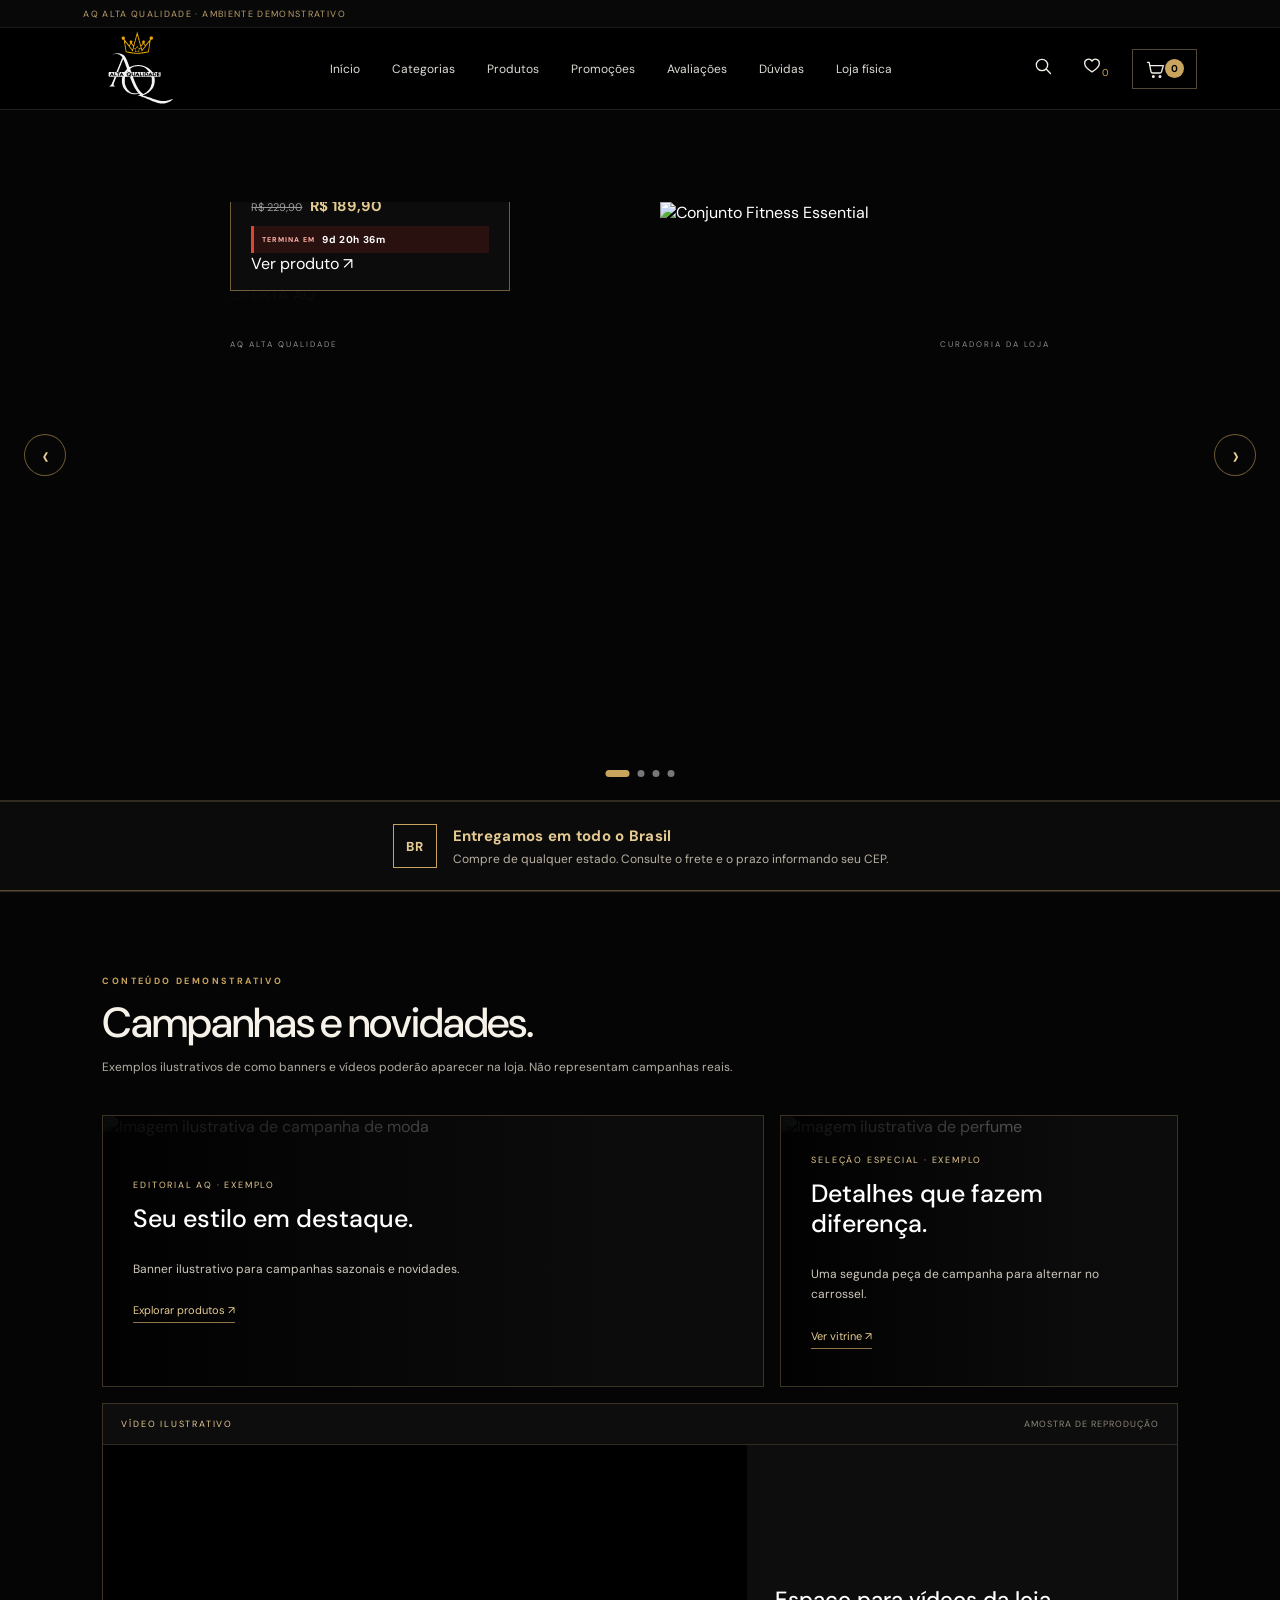
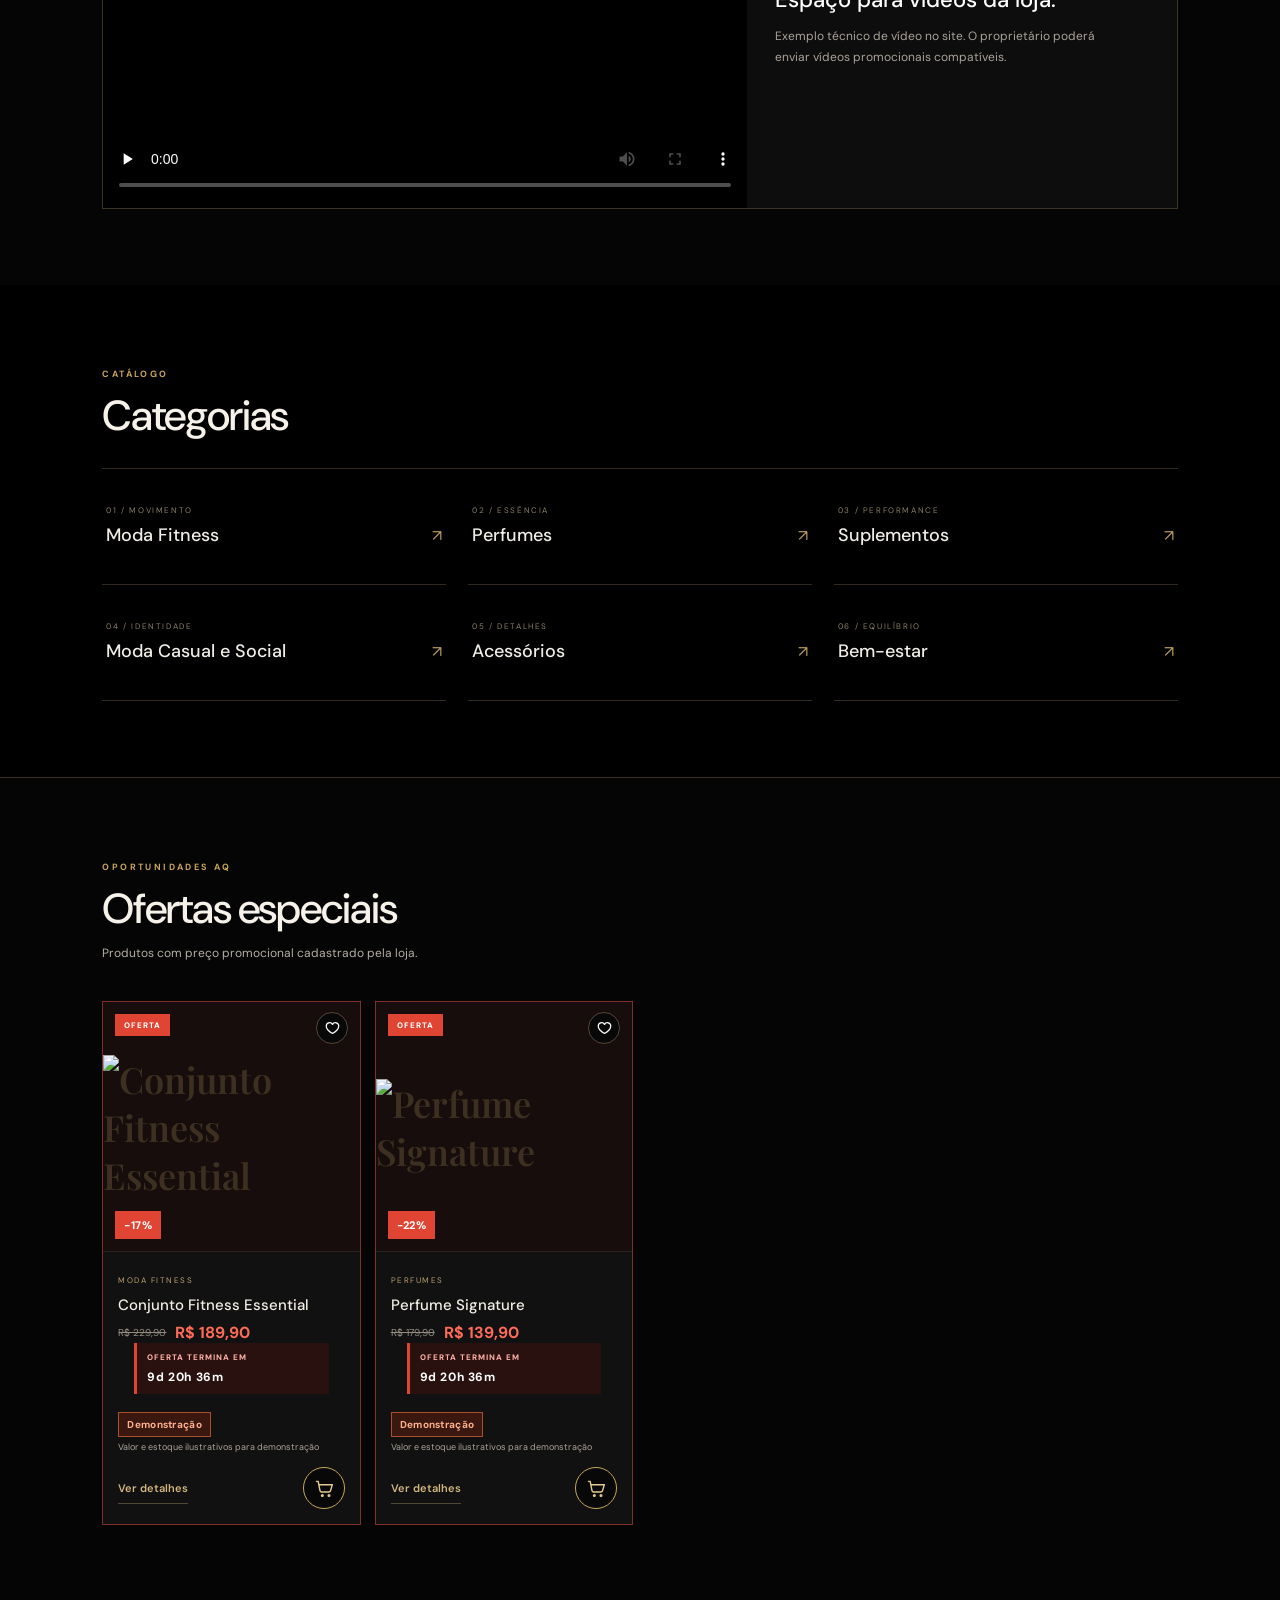
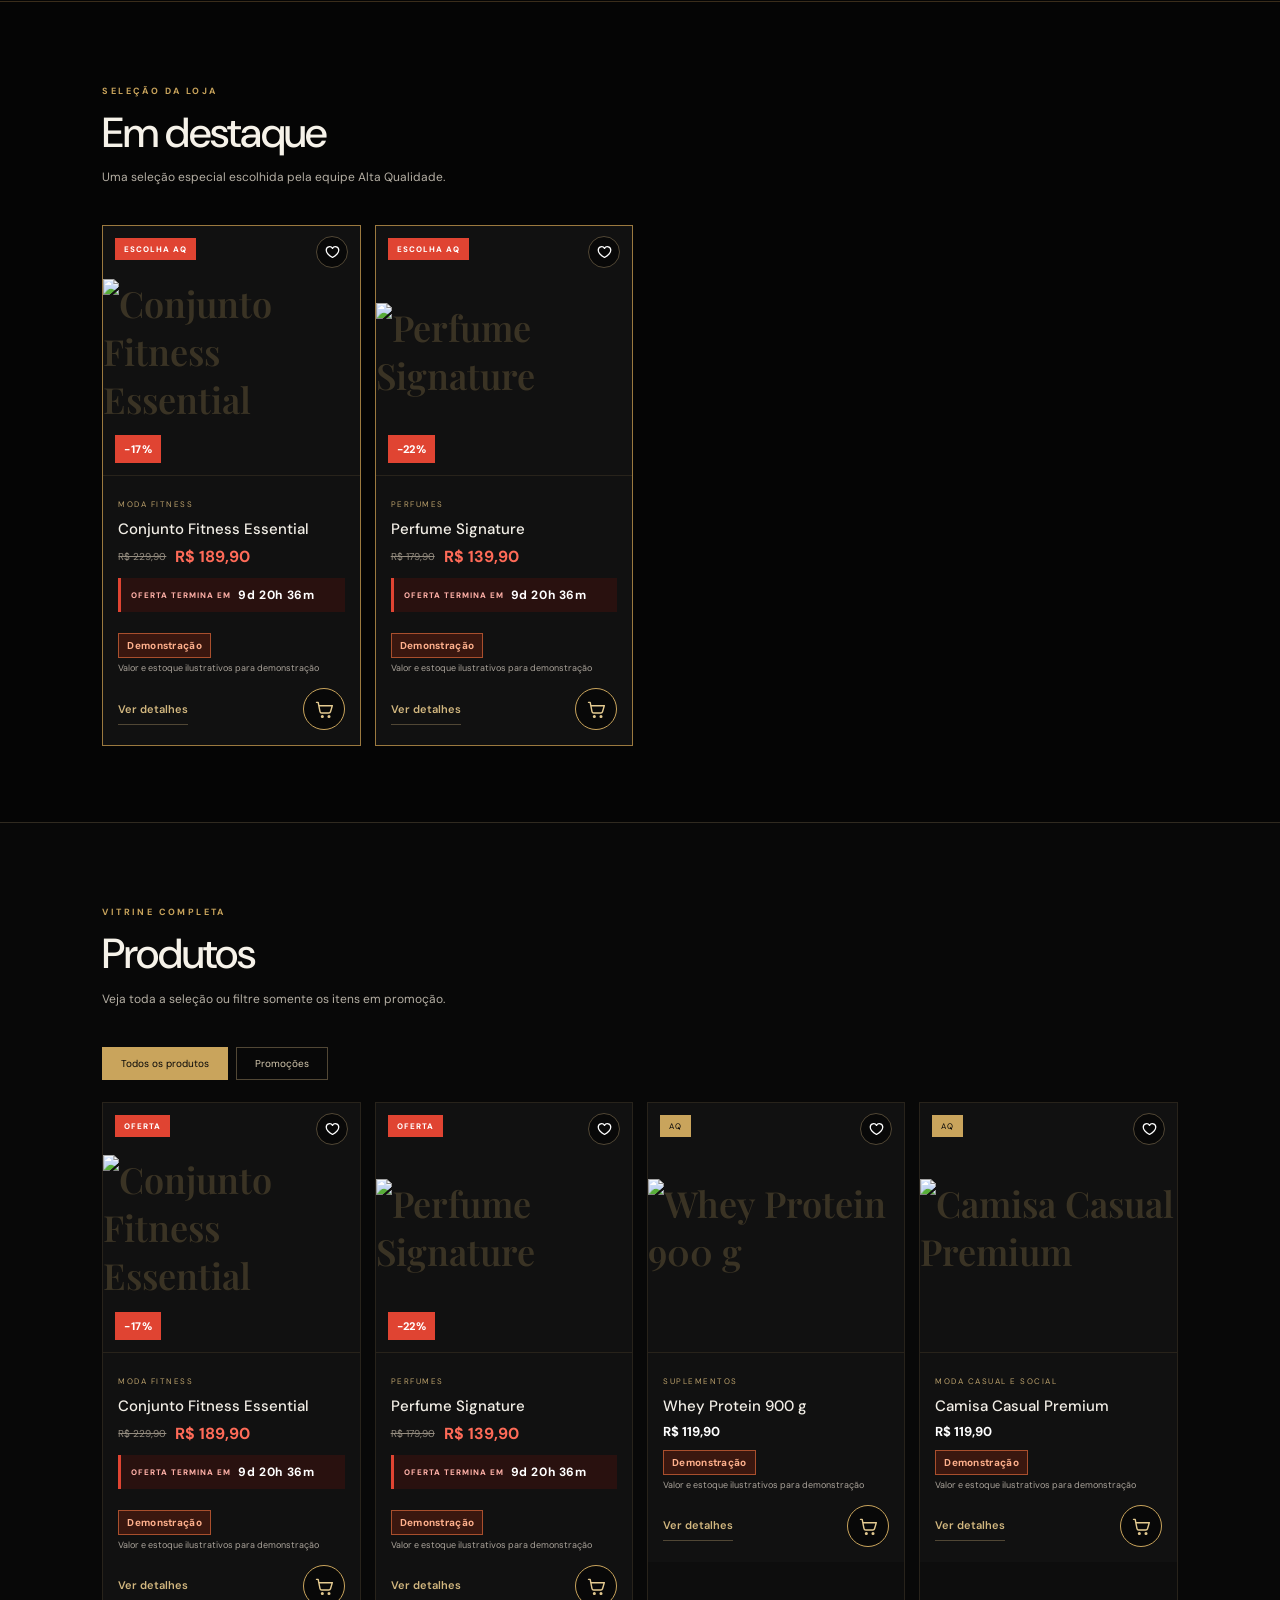
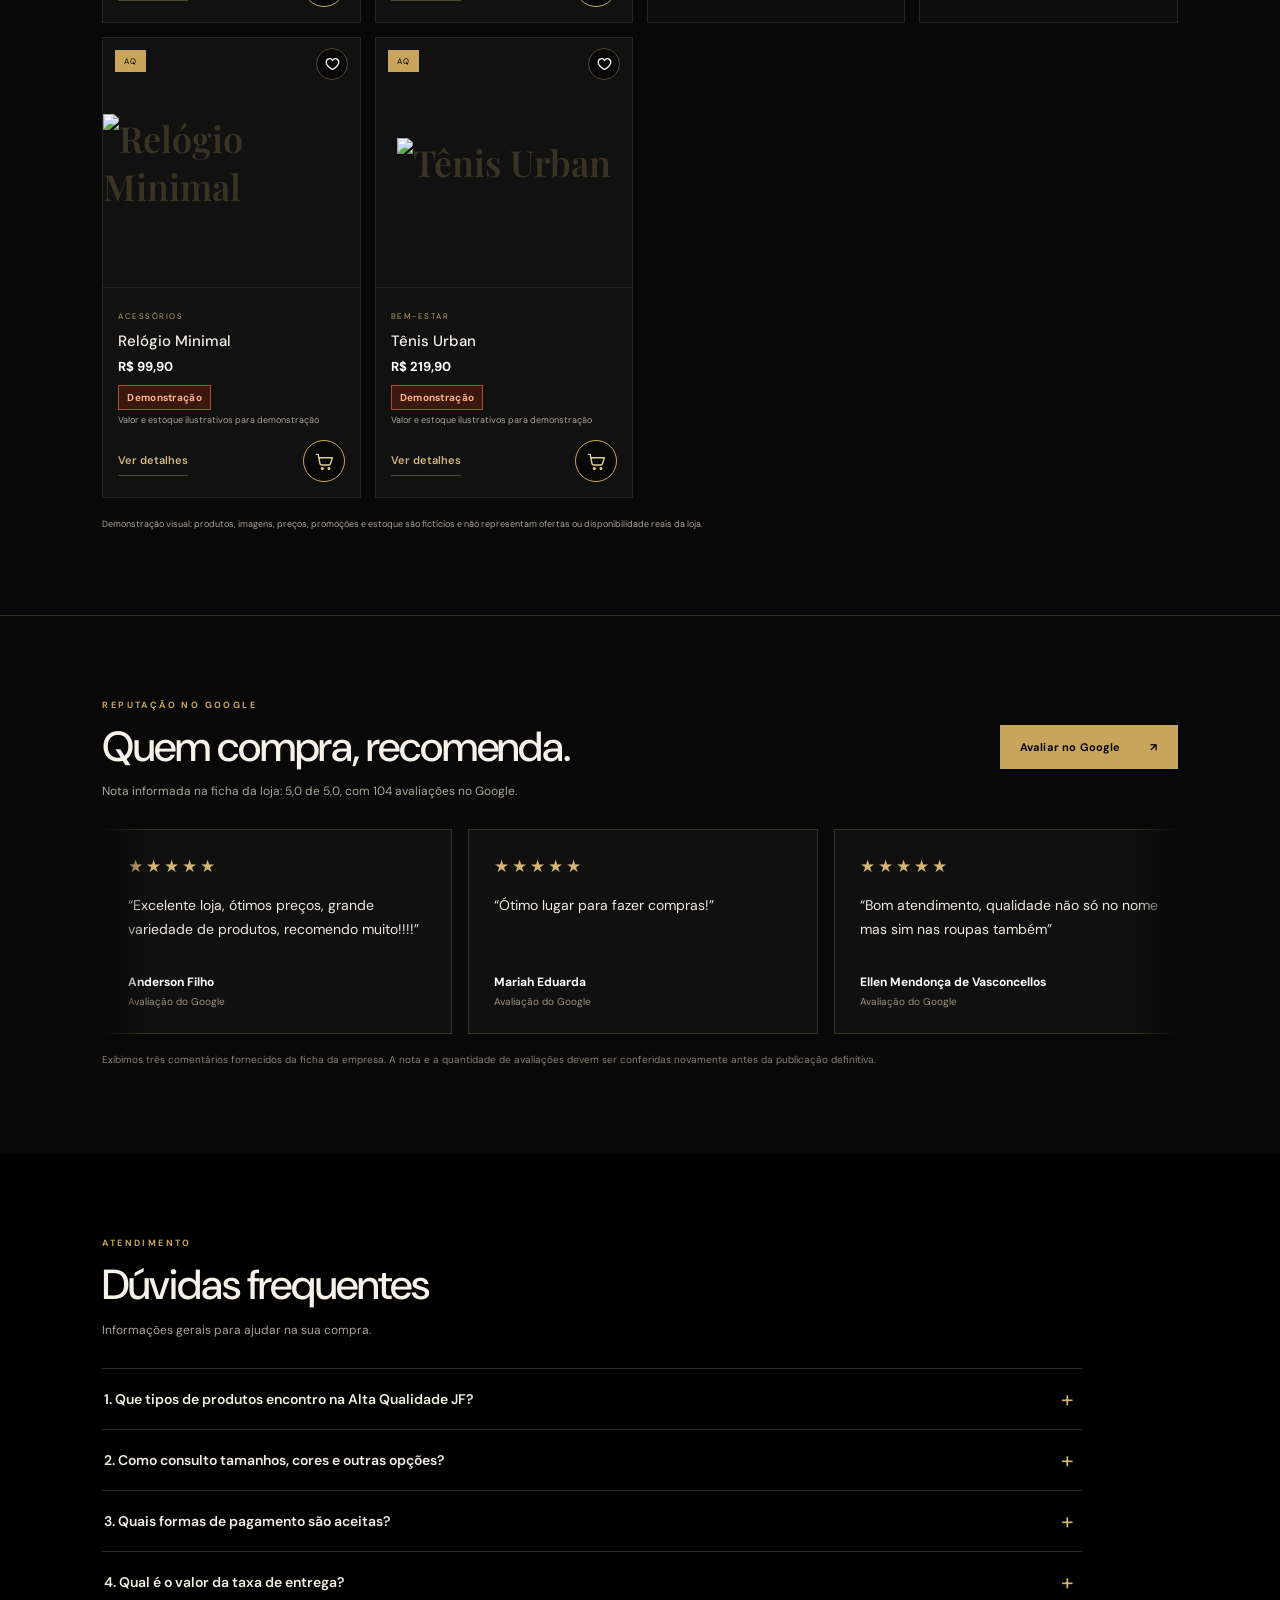
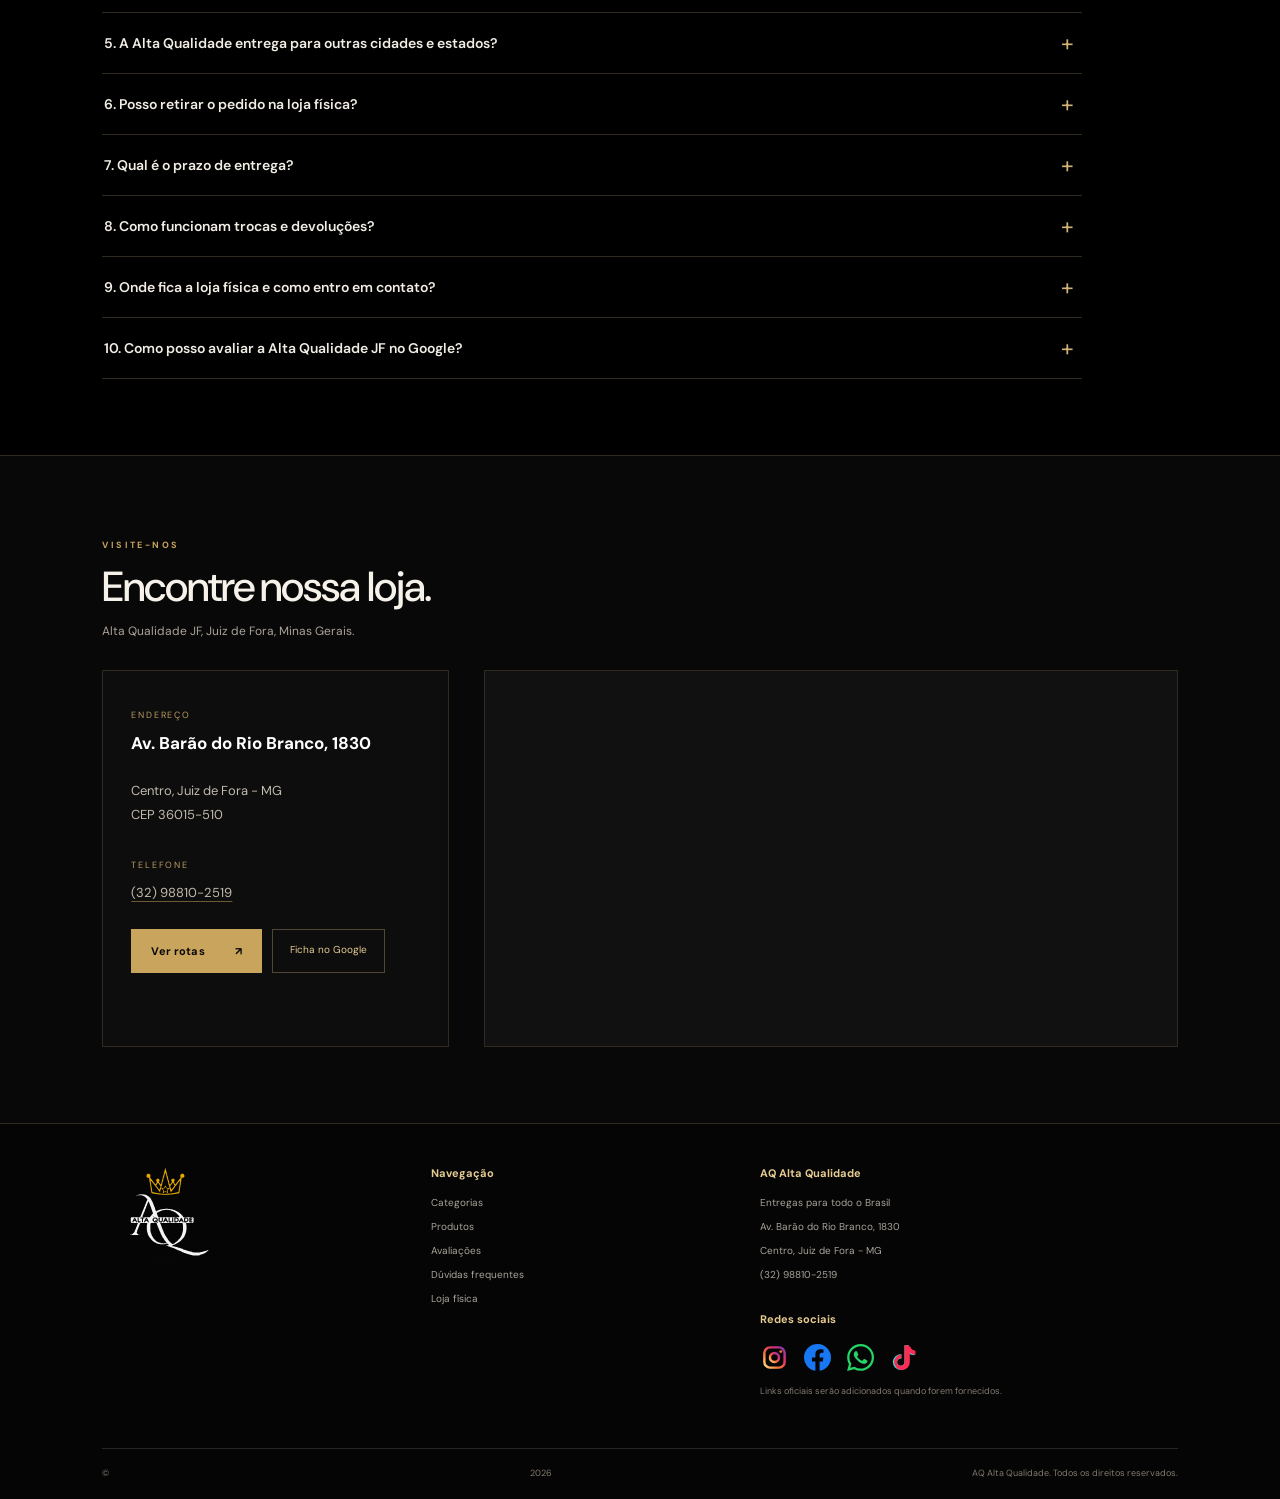
==== index.html @ b1f4588d "Add dedicated promotions tab to product catalog" ====
<!doctype html>
<html lang="pt-BR">
<head>
  <meta charset="UTF-8">
  <meta name="viewport" content="width=device-width, initial-scale=1">
  <meta name="theme-color" content="#000000">
  <meta name="description" content="AQ Alta Qualidade. Uma seleção de moda, beleza, bem-estar e acessórios em uma experiência de compra prática. Catálogo oficial em preparação.">
  <meta property="og:type" content="website">
  <meta property="og:site_name" content="AQ Alta Qualidade">
  <meta property="og:title" content="AQ Alta Qualidade | Moda, beleza e bem-estar">
  <meta property="og:description" content="Moda, beleza, suplementos, perfumes e acessórios. AQ Alta Qualidade.">
  <meta name="twitter:card" content="summary">
  <title>AQ Alta Qualidade | Moda, beleza e bem-estar</title>
  <link rel="preconnect" href="https://fonts.googleapis.com">
  <link rel="preconnect" href="https://fonts.gstatic.com" crossorigin>
  <link href="https://fonts.googleapis.com/css2?family=DM+Sans:wght@400;500;600;700&family=Playfair+Display:wght@600;700;800&display=swap" rel="stylesheet">
  <link rel="icon" type="image/svg+xml" href="assets/aq-logo.svg">
  <link rel="stylesheet" href="styles.css">
</head>
<body>
  <div class="topline"><span>AQ ALTA QUALIDADE · AMBIENTE DEMONSTRATIVO</span></div>
  <header class="header">
    <a class="brand" href="#" aria-label="AQ Alta Qualidade início">
      <img src="assets/aq-logo.svg" alt="AQ Alta Qualidade" class="brand-logo">
    </a>
    <button class="menu-toggle" id="menuToggle" aria-label="Abrir menu" aria-expanded="false"><svg viewBox="0 0 24 24" aria-hidden="true"><path d="M3 6h18M3 12h18M3 18h18"/></svg></button>
    <nav class="nav" id="mainNav">
      <a href="#inicio">Início</a><a href="#categorias">Categorias</a><a href="#destaques">Produtos</a><a href="#ofertas">Promoções</a><a href="#avaliacoes">Avaliações</a><a href="#duvidas">Dúvidas</a><a href="#loja">Loja física</a>
    </nav>
    <div class="header-actions">
      <button class="icon-btn" id="searchToggle" aria-label="Buscar"><svg viewBox="0 0 24 24"><circle cx="10.8" cy="10.8" r="6.8"/><path d="m16 16 5 5"/></svg></button>
      <button class="icon-btn" id="wishlistToggle" aria-label="Favoritos"><svg viewBox="0 0 24 24"><path d="M20.8 8.8c0 5.2-8.8 10.2-8.8 10.2S3.2 14 3.2 8.8A4.7 4.7 0 0 1 12 6.2a4.7 4.7 0 0 1 8.8 2.6Z"/></svg><span id="wishCount">0</span></button>
      <button class="cart-btn" id="cartToggle" aria-label="Abrir carrinho"><svg viewBox="0 0 24 24"><path d="M3 4h2l2.2 11.2a2 2 0 0 0 2 1.6h8.7a2 2 0 0 0 1.9-1.4L22 8H6"/><circle cx="10" cy="21" r="1"/><circle cx="18" cy="21" r="1"/></svg><b id="cartCount">0</b></button>
    </div>
  </header>
  <section class="search-panel" id="searchPanel"><input id="searchInput" type="search" placeholder="O que você está procurando?"><button id="searchClear">Fechar</button></section>
  <main>
    <section class="hero hero-carousel" id="inicio" aria-label="Destaques da loja">
      <div class="hero-slides" id="heroSlides" aria-live="polite">
        <article class="hero-slide hero-slide-default is-active">
          <div class="hero-copy"><span class="eyebrow">AQ ALTA QUALIDADE · JUIZ DE FORA</span>
            <h1>Seu estilo.<br><em>Suas escolhas.</em></h1>
            <p>Moda, beleza, bem-estar e acessórios com entrega para todo o Brasil.</p>
            <div class="hero-actions"><a class="gold-button" href="#destaques">Explorar produtos <span aria-hidden="true">↗</span></a><a class="hero-secondary-link" href="#categorias">Conhecer categorias</a></div>
          </div>
          <div class="hero-side-note" aria-hidden="true"><span>CURADORIA AQ</span><strong>ALTA<br>QUALIDADE</strong><i></i><small>MODA · BELEZA · BEM-ESTAR</small></div>
          <div class="hero-bottom"><span>JUIZ DE FORA · MG</span><span>UMA SELEÇÃO PARA O SEU DIA A DIA</span></div>
        </article>
      </div>
      <button class="hero-arrow hero-prev" id="heroPrev" type="button" aria-label="Banner anterior" hidden>‹</button>
      <button class="hero-arrow hero-next" id="heroNext" type="button" aria-label="Próximo banner" hidden>›</button>
      <div class="hero-dots" id="heroDots" aria-label="Selecionar banner" hidden></div>
    </section>
    <section class="shipping-highlight" aria-label="Entrega nacional"><span class="shipping-highlight-icon" aria-hidden="true">BR</span><div><strong>Entregamos em todo o Brasil</strong><p>Compre de qualquer estado. Consulte o frete e o prazo informando seu CEP.</p></div></section>
    <section class="section demo-media-section" id="campanhas-demo">
      <div class="section-heading"><div><span class="eyebrow">CONTEÚDO DEMONSTRATIVO</span><h2>Campanhas e novidades.</h2><p>Exemplos ilustrativos de como banners e vídeos poderão aparecer na loja. Não representam campanhas reais.</p></div></div>
      <div class="demo-campaign-grid">
        <article class="demo-campaign demo-campaign-wide"><img src="https://images.unsplash.com/photo-1515886657613-9f3515b0c78f?auto=format&fit=crop&w=1400&q=82" alt="Imagem ilustrativa de campanha de moda" loading="lazy"><div><span>EDITORIAL AQ · EXEMPLO</span><h3>Seu estilo em destaque.</h3><p>Banner ilustrativo para campanhas sazonais e novidades.</p><a href="#destaques">Explorar produtos ↗</a></div></article>
        <article class="demo-campaign demo-campaign-promo"><img src="https://images.unsplash.com/photo-1594035910387-fea47794261f?auto=format&fit=crop&w=1000&q=82" alt="Imagem ilustrativa de perfume" loading="lazy"><div><span>SELEÇÃO ESPECIAL · EXEMPLO</span><h3>Detalhes que fazem diferença.</h3><p>Uma segunda peça de campanha para alternar no carrossel.</p><a href="#destaques">Ver vitrine ↗</a></div></article>
        <article class="demo-video-card"><div class="demo-video-heading"><span>VÍDEO ILUSTRATIVO</span><small>AMOSTRA DE REPRODUÇÃO</small></div><video controls playsinline preload="none" poster="https://images.unsplash.com/photo-1490750967868-88aa4486c946?auto=format&fit=crop&w=1000&q=82"><source src="https://interactive-examples.mdn.mozilla.net/media/cc0-videos/flower.mp4" type="video/mp4">Seu navegador não consegue reproduzir este vídeo.</video><div class="demo-video-copy"><h3>Espaço para vídeos da loja.</h3><p>Exemplo técnico de vídeo no site. O proprietário poderá enviar vídeos promocionais compatíveis.</p></div></article>
      </div>
    </section>
    <section class="section categories-section" id="categorias">
      <div class="section-heading"><div><span class="eyebrow">CATÁLOGO</span><h2>Categorias</h2></div></div>
      <div class="category-grid">
        <button class="category-card cat-fashion" data-category="Moda Fitness"><span>01 / MOVIMENTO</span><strong>Moda Fitness</strong><i>↗</i></button>
        <button class="category-card cat-perfume" data-category="Perfumes"><span>02 / ESSÊNCIA</span><strong>Perfumes</strong><i>↗</i></button>
        <button class="category-card cat-supp" data-category="Suplementos"><span>03 / PERFORMANCE</span><strong>Suplementos</strong><i>↗</i></button>
        <button class="category-card cat-casual" data-category="Moda Casual e Social"><span>04 / IDENTIDADE</span><strong>Moda Casual e Social</strong><i>↗</i></button>
        <button class="category-card cat-accessories" data-category="Acessórios"><span>05 / DETALHES</span><strong>Acessórios</strong><i>↗</i></button>
        <button class="category-card cat-wellness" data-category="Bem-estar"><span>06 / EQUILÍBRIO</span><strong>Bem-estar</strong><i>↗</i></button>
      </div>
    </section>
    <section class="spotlight-section section" id="ofertas" hidden>
      <div class="section-heading"><div><span class="eyebrow">OPORTUNIDADES AQ</span><h2>Ofertas especiais</h2><p>Produtos com preço promocional cadastrado pela loja.</p></div></div>
      <div class="product-grid spotlight-grid" id="promotionGrid"></div>
    </section>
    <section class="spotlight-section section" id="escolhas-aq" hidden>
      <div class="section-heading"><div><span class="eyebrow">SELEÇÃO DA LOJA</span><h2>Em destaque</h2><p>Uma seleção especial escolhida pela equipe Alta Qualidade.</p></div></div>
      <div class="product-grid spotlight-grid" id="featuredGrid"></div>
    </section>
    <section class="featured section" id="destaques">
      <div class="section-heading"><div><span class="eyebrow">VITRINE COMPLETA</span><h2>Produtos</h2><p>Veja toda a seleção ou filtre somente os itens em promoção.</p></div></div>
      <div class="tabs catalog-tabs" role="group" aria-label="Filtrar produtos"><button class="tab active" type="button" data-filter="Todos">Todos os produtos</button><button class="tab tab-promotions" type="button" data-filter="Promoções">Promoções</button></div>
      <div class="product-grid" id="productGrid"></div>
      <p class="demo-note">Demonstração visual: produtos, imagens, preços, promoções e estoque são fictícios e não representam ofertas ou disponibilidade reais da loja.</p>
    </section>
    <section class="section reviews-section" id="avaliacoes">
      <div class="section-heading">
        <div><span class="eyebrow">REPUTAÇÃO NO GOOGLE</span><h2>Quem compra, recomenda.</h2><p>Nota informada na ficha da loja: 5,0 de 5,0, com 104 avaliações no Google.</p></div>
        <a class="gold-button" href="https://share.google/BcdHi3lNJ6JRP1uCv" target="_blank" rel="noopener noreferrer">Avaliar no Google <span aria-hidden="true">↗</span></a>
      </div>
      <div class="reviews-window" aria-label="Avaliações de clientes no Google">
        <div class="reviews-track">
          <article class="review-card"><div class="review-stars" aria-label="5 estrelas">★★★★★</div><p>“Excelente loja, ótimos preços, grande variedade de produtos, recomendo muito!!!!”</p><strong>Anderson Filho</strong><small>Avaliação do Google</small></article>
          <article class="review-card"><div class="review-stars" aria-label="5 estrelas">★★★★★</div><p>“Ótimo lugar para fazer compras!”</p><strong>Mariah Eduarda</strong><small>Avaliação do Google</small></article>
          <article class="review-card"><div class="review-stars" aria-label="5 estrelas">★★★★★</div><p>“Bom atendimento, qualidade não só no nome mas sim nas roupas também”</p><strong>Ellen Mendonça de Vasconcellos</strong><small>Avaliação do Google</small></article>
          <article class="review-card" aria-hidden="true"><div class="review-stars">★★★★★</div><p>“Excelente loja, ótimos preços, grande variedade de produtos, recomendo muito!!!!”</p><strong>Anderson Filho</strong><small>Avaliação do Google</small></article>
          <article class="review-card" aria-hidden="true"><div class="review-stars">★★★★★</div><p>“Ótimo lugar para fazer compras!”</p><strong>Mariah Eduarda</strong><small>Avaliação do Google</small></article>
          <article class="review-card" aria-hidden="true"><div class="review-stars">★★★★★</div><p>“Bom atendimento, qualidade não só no nome mas sim nas roupas também”</p><strong>Ellen Mendonça de Vasconcellos</strong><small>Avaliação do Google</small></article>
        </div>
      </div>
      <p class="reviews-note">Exibimos três comentários fornecidos da ficha da empresa. A nota e a quantidade de avaliações devem ser conferidas novamente antes da publicação definitiva.</p>
    </section>
    <section class="section faq-section" id="duvidas">
      <div class="section-heading"><div><span class="eyebrow">ATENDIMENTO</span><h2>Dúvidas frequentes</h2><p>Informações gerais para ajudar na sua compra.</p></div></div>
      <div class="faq-list">
        <details class="faq-item"><summary>1. Que tipos de produtos encontro na Alta Qualidade JF?</summary><p>A loja trabalha com moda masculina e feminina, moda fitness, acessórios, suplementos, perfumes, calçados, eletrônicos, cremes, garrafas e outros itens. A disponibilidade de cada produto deve ser confirmada no catálogo ou com a equipe.</p></details>
        <details class="faq-item"><summary>2. Como consulto tamanhos, cores e outras opções?</summary><p>As opções variam conforme cada peça. Consulte a descrição do produto e confirme com a loja quando uma informação não estiver disponível. As variações oficiais serão cadastradas no catálogo.</p></details>
        <details class="faq-item"><summary>3. Quais formas de pagamento são aceitas?</summary><p>As formas de pagamento ainda precisam ser confirmadas pela loja e configuradas no checkout. Este site está em demonstração e ainda não recebe pagamentos.</p></details>
        <details class="faq-item"><summary>4. Qual é o valor da taxa de entrega?</summary><p>A Alta Qualidade entrega para todo o Brasil. O valor do frete varia conforme o CEP, o produto e a modalidade de envio. Consulte a equipe para confirmar o custo antes de concluir o pedido.</p></details>
        <details class="faq-item"><summary>5. A Alta Qualidade entrega para outras cidades e estados?</summary><p>Sim. A Alta Qualidade realiza entregas para todo o Brasil. Para consultar a disponibilidade, o valor do frete e o prazo estimado, informe seu CEP e confirme as condições com a equipe antes de concluir o pedido.</p></details>
        <details class="faq-item"><summary>6. Posso retirar o pedido na loja física?</summary><p>A possibilidade de retirada e os procedimentos precisam ser confirmados com a loja antes da compra.</p></details>
        <details class="faq-item"><summary>7. Qual é o prazo de entrega?</summary><p>O prazo varia conforme o CEP e a modalidade de envio. A entrega nacional é realizada pela loja, mas o prazo específico deve ser confirmado com a equipe antes de concluir o pedido.</p></details>
        <details class="faq-item"><summary>8. Como funcionam trocas e devoluções?</summary><p>As regras oficiais de troca, devolução e garantia precisam ser informadas pela loja. Entre em contato antes de concluir a compra para consultar as condições aplicáveis ao produto.</p></details>
        <details class="faq-item"><summary>9. Onde fica a loja física e como entro em contato?</summary><p>Av. Barão do Rio Branco, 1830, Centro, Juiz de Fora - MG, CEP 36015-510. Telefone/WhatsApp: (32) 98810-2519. Confira o horário de atendimento diretamente com a loja.</p></details>
        <details class="faq-item"><summary>10. Como posso avaliar a Alta Qualidade JF no Google?</summary><p>Use o botão “Avaliar no Google” nesta página para abrir a ficha compartilhada da empresa. Na ficha, selecione a opção para escrever uma avaliação.</p></details>
      </div>
    </section>
    <section class="section store-section" id="loja">
      <div class="section-heading"><div><span class="eyebrow">VISITE-NOS</span><h2>Encontre nossa loja.</h2><p>Alta Qualidade JF, Juiz de Fora, Minas Gerais.</p></div></div>
      <div class="store-layout">
        <div class="store-info">
          <span class="store-label">ENDEREÇO</span><strong>Av. Barão do Rio Branco, 1830</strong><p>Centro, Juiz de Fora - MG<br>CEP 36015-510</p>
          <span class="store-label">TELEFONE</span><a href="tel:+5532988102519">(32) 98810-2519</a>
          <div class="store-actions"><a class="gold-button" href="https://www.google.com/maps/dir/?api=1&destination=Av.+Bar%C3%A3o+do+Rio+Branco,+1830,+Centro,+Juiz+de+Fora,+MG,+36015-510" target="_blank" rel="noopener noreferrer">Ver rotas <span aria-hidden="true">↗</span></a><a class="outline-button" href="https://share.google/BcdHi3lNJ6JRP1uCv" target="_blank" rel="noopener noreferrer">Ficha no Google</a></div>
        </div>
        <div class="store-map"><iframe title="Mapa da Alta Qualidade JF" src="https://www.google.com/maps?q=Av.+Bar%C3%A3o+do+Rio+Branco,+1830,+Centro,+Juiz+de+Fora,+MG,+36015-510&output=embed" loading="lazy" referrerpolicy="no-referrer-when-downgrade" allowfullscreen></iframe></div>
      </div>
    </section>
  </main>
  <footer class="footer">
    <a class="brand footer-brand" href="#inicio"><img src="assets/aq-logo.svg" alt="AQ Alta Qualidade" class="footer-logo"></a>
    <div><strong>Navegação</strong><a href="#categorias">Categorias</a><a href="#destaques">Produtos</a><a href="#avaliacoes">Avaliações</a><a href="#duvidas">Dúvidas frequentes</a><a href="#loja">Loja física</a></div>
    <div><strong>AQ Alta Qualidade</strong><span>Entregas para todo o Brasil</span><span>Av. Barão do Rio Branco, 1830</span><span>Centro, Juiz de Fora - MG</span><a href="tel:+5532988102519">(32) 98810-2519</a>
      <div class="footer-social-block">
        <strong>Redes sociais</strong>
        <div class="footer-social" aria-label="Ícones das redes sociais">
          <span class="social-icon" role="img" aria-label="Instagram" title="Instagram"><svg viewBox="0 0 24 24" aria-hidden="true"><defs><linearGradient id="igGradient" x1="0" y1="1" x2="1" y2="0"><stop offset="0" stop-color="#FFDC80"/><stop offset=".35" stop-color="#F77737"/><stop offset=".68" stop-color="#E1306C"/><stop offset="1" stop-color="#833AB4"/></linearGradient></defs><rect x="3" y="3" width="18" height="18" rx="5" fill="none" stroke="url(#igGradient)" stroke-width="2.2"/><circle cx="12" cy="12" r="4" fill="none" stroke="url(#igGradient)" stroke-width="2.2"/><circle cx="17.6" cy="6.7" r="1.25" fill="#F77737"/></svg></span>
          <span class="social-icon" role="img" aria-label="Facebook" title="Facebook"><svg viewBox="0 0 24 24" aria-hidden="true"><path fill="#1877F2" d="M24 12a12 12 0 1 0-13.875 11.86v-8.39H7.08V12h3.045V9.35c0-3.005 1.79-4.665 4.53-4.665 1.312 0 2.685.234 2.685.234v2.953h-1.513c-1.49 0-1.955.925-1.955 1.874V12h3.328l-.532 3.47h-2.796v8.39A12.002 12.002 0 0 0 24 12"/></svg></span>
          <span class="social-icon" role="img" aria-label="WhatsApp" title="WhatsApp"><svg viewBox="0 0 24 24" aria-hidden="true"><path fill="#25D366" d="M20.52 3.48A11.86 11.86 0 0 0 12.08 0C5.5 0 .15 5.34.15 11.92c0 2.1.55 4.15 1.6 5.96L.05 24l6.27-1.64a11.9 11.9 0 0 0 5.75 1.47h.01c6.57 0 11.92-5.35 11.92-11.92 0-3.19-1.24-6.19-3.48-8.43ZM12.08 21.8h-.01a9.9 9.9 0 0 1-5.04-1.38l-.36-.21-3.72.98.99-3.63-.24-.37a9.86 9.86 0 0 1-1.52-5.27c0-5.46 4.44-9.9 9.9-9.9a9.84 9.84 0 0 1 7.01 2.9 9.84 9.84 0 0 1 2.9 7c0 5.46-4.44 9.9-9.9 9.9Zm5.43-7.42c-.3-.15-1.77-.87-2.04-.97-.27-.1-.47-.15-.67.15-.2.3-.77.97-.94 1.17-.17.2-.35.22-.65.07-.3-.15-1.26-.46-2.4-1.47-.89-.79-1.49-1.77-1.66-2.07-.17-.3-.02-.46.13-.61.13-.13.3-.35.45-.52.15-.17.2-.3.3-.5.1-.2.05-.37-.02-.52-.07-.15-.67-1.62-.92-2.22-.24-.58-.49-.5-.67-.51h-.57c-.2 0-.52.07-.79.37-.27.3-1.04 1.02-1.04 2.49s1.07 2.89 1.22 3.09c.15.2 2.1 3.2 5.08 4.49.71.31 1.26.5 1.69.64.71.23 1.36.2 1.87.12.57-.08 1.77-.72 2.02-1.42.25-.7.25-1.3.17-1.42-.07-.13-.27-.2-.57-.35Z"/></svg></span>
          <span class="social-icon" role="img" aria-label="TikTok" title="TikTok"><svg viewBox="0 0 24 24" aria-hidden="true"><path fill="#25F4EE" d="M16.6 1h-3.7v15.1a3.3 3.3 0 1 1-2.8-3.26V9.1a7 7 0 1 0 6.5 7V8.4a8.6 8.6 0 0 0 5 1.6V6.3c-2.8-.1-4.8-2.1-5-5.3Z"/><path fill="#FE2C55" d="M18 2.2c.7 2.2 2.3 3.6 4.6 3.8v3.7a8.6 8.6 0 0 1-5-1.6v7.7a7 7 0 1 1-7.5-6.7v3.7a3.3 3.3 0 1 0 2.8 3.3V1h3.7c.1.4.2.8.4 1.2Z"/></svg></span>
        </div>
        <small class="footer-social-note">Links oficiais serão adicionados quando forem fornecidos.</small>
      </div></div>
    <div class="footer-bottom">© <span id="year"></span> AQ Alta Qualidade. Todos os direitos reservados.</div>
  </footer>
  <div class="drawer-backdrop" id="drawerBackdrop"></div>
  <aside class="drawer" id="cartDrawer" aria-label="Carrinho de compras"><div class="drawer-head"><h3>Seu carrinho</h3><button id="cartClose" aria-label="Fechar">×</button></div><div id="cartItems" class="cart-items"><p class="empty-cart">Sua sacola está vazia.</p></div><div class="drawer-foot"><div class="subtotal"><span>Subtotal</span><strong id="cartSubtotal">R$ 0,00</strong></div><button class="gold-button full" id="checkoutBtn" type="button" disabled>Finalização em preparação</button><small>Ambiente demonstrativo. Itens e valores são fictícios. Checkout, pedidos e pagamentos reais ainda não estão habilitados.</small></div></aside>
  <section class="product-detail-overlay" id="productDetailOverlay" aria-hidden="true">
    <article class="product-detail-panel" role="dialog" aria-modal="true" aria-labelledby="detailName">
      <button class="detail-close" id="detailClose" type="button" aria-label="Fechar detalhes">×</button>
      <div class="detail-gallery" id="detailGallery"></div>
      <div class="detail-content">
        <span class="eyebrow" id="detailCategory">AQ ALTA QUALIDADE</span>
        <h2 id="detailName">Produto</h2>
        <div class="detail-prices"><strong id="detailPrice"></strong><del id="detailCompare" hidden></del></div>
        <p class="detail-stock" id="detailStock"></p>
        <p class="detail-description" id="detailDescription"></p>
        <div id="detailVariants" class="detail-variants"></div>
        <button class="gold-button full" id="detailAdd" type="button">Adicionar ao carrinho</button>
        <p class="detail-demo" id="detailDemo">Informações ilustrativas. Catálogo oficial em preparação.</p>
      </div>
    </article>
  </section>
  <div class="toast" id="toast" role="status"></div>
  <script src="https://cdn.jsdelivr.net/npm/@supabase/supabase-js@2"></script>
  <script src="admin-config.js"></script>
  <script src="app.js"></script>
</body>
</html>
---- styles.css ----
:root{--navy:#000000;--navy2:#090909;--gold:#c9a45c;--gold2:#e5cb91;--ink:#17202b;--muted:#77808b;--paper:#f7f6f2;--white:#fff;--line:#e8e5dd}*{box-sizing:border-box}html{scroll-behavior:smooth}body{margin:0;font-family:"DM Sans",sans-serif;color:var(--ink);background:#fff}button,a{font:inherit}a{text-decoration:none;color:inherit}button{cursor:pointer}.topline{height:30px;background:#040d19;color:#d7c49d;display:flex;justify-content:space-between;align-items:center;padding:0 6.5%;font-size:9px;letter-spacing:1.7px}.header{height:88px;background:var(--navy);color:#fff;display:flex;align-items:center;justify-content:space-between;padding:0 6.5%;position:relative;top:auto;z-index:20;border-bottom:1px solid #ffffff18}.brand{display:flex;flex-direction:column;align-items:center;line-height:1}.brand-crown{font-size:17px;color:var(--gold);height:15px}.brand-aq{font:800 35px/ .9 "Playfair Display",serif;letter-spacing:-3px;color:#fff}.brand-name{font-size:7px;letter-spacing:2.1px;color:var(--gold2);margin-top:6px}.nav{display:flex;gap:32px;font-size:12px;color:#e6e9ed}.nav a:hover{color:var(--gold2)}.header-actions{display:flex;align-items:center;gap:17px}.icon-btn,.cart-btn{background:none;border:0;color:#fff;font-size:19px}.icon-btn span{font-size:10px;color:var(--gold)}.cart-btn{border:1px solid #c9a45c88;padding:10px 15px;font-size:11px;letter-spacing:.5px}.cart-btn span{background:var(--gold);color:var(--navy);border-radius:50%;padding:2px 6px;margin-left:6px}.menu-toggle{display:none;background:none;color:white;border:0;font-size:24px}.search-panel{display:none;padding:15px 6.5%;background:#10233a;gap:10px}.search-panel.open{display:flex}.search-panel input{flex:1;padding:13px;background:#fff;border:0}.search-panel button{background:transparent;border:1px solid var(--gold);color:#fff;padding:0 18px}.hero{min-height:510px;background:#050505;color:#fff;position:relative;overflow:hidden;border-bottom:1px solid #3b2d19}.hero-slides{position:relative;min-height:510px}.hero-slide{position:absolute;inset:0;display:flex;align-items:center;padding:82px 10% 64px;overflow:hidden;opacity:0;visibility:hidden;transition:opacity .55s ease,visibility .55s ease;background:#050505}.hero-slide.is-active{position:relative;opacity:1;visibility:visible}.hero-slide:after{content:"";position:absolute;inset:0;background:linear-gradient(90deg,#050505 0%,#050505f2 38%,#05050570 70%,#05050530 100%);pointer-events:none}.hero-slide .hero-copy{position:relative;z-index:2;max-width:570px}.hero-slide .hero-copy h1{font:700 clamp(38px,5vw,64px)/1.08 "Playfair Display",serif;letter-spacing:-1.5px;margin:19px 0}.hero-slide .hero-copy h1 em{font-weight:600;color:var(--gold2)}.hero-slide .hero-copy p{color:#c4c4c4;font-size:14px;line-height:1.8;max-width:440px;margin:0 0 30px}.hero-slide .hero-bottom{z-index:2}.hero-slide-product-image{position:absolute;right:10%;top:50%;transform:translateY(-50%);width:min(38vw,440px);height:min(38vw,440px);object-fit:contain;z-index:1;filter:drop-shadow(0 22px 42px #0009)}.hero-product-panel{position:absolute;right:9%;bottom:76px;z-index:3;background:#0d0d0dee;border:1px solid #c9a45c88;padding:16px 20px;min-width:220px;max-width:280px}.hero-product-panel small{display:block;color:#e5cb91;font-size:9px;letter-spacing:1.6px;text-transform:uppercase}.hero-product-panel strong{display:block;color:#fff;font:600 18px "Playfair Display",serif;margin:6px 0}.hero-product-panel b{color:#e5cb91;font-size:15px}.hero-product-panel del{color:#999;font-size:11px;margin-right:8px}.hero-slide .hero-side-note{z-index:1}.hero-arrow{position:absolute;z-index:5;top:50%;transform:translateY(-50%);width:42px;height:42px;border:1px solid #c9a45c88;border-radius:50%;background:#080808b8;color:#e5cb91;font-size:27px;line-height:1}.hero-prev{left:24px}.hero-next{right:24px}.hero-dots{position:absolute;z-index:6;left:50%;bottom:23px;transform:translateX(-50%);display:flex;gap:8px}.hero-dot{width:7px;height:7px;border:0;border-radius:50%;padding:0;background:#777}.hero-dot[aria-current="true"]{width:24px;border-radius:8px;background:var(--gold)}.hero-copy{position:relative;z-index:2;max-width:560px}.eyebrow{font-size:9px;letter-spacing:2.4px;color:var(--gold);font-weight:700}.hero h1,.section-heading h2,.promo-band h2,.about h2{font:700 clamp(38px,5vw,64px)/1.08 "Playfair Display",serif;letter-spacing:-1.5px;margin:19px 0}.hero h1 em,.section-heading h2 em,.promo-band h2 em,.about h2 em{font-weight:600;color:var(--gold2)}.hero-copy p{color:#c4cbd3;font-size:14px;line-height:1.8;max-width:440px;margin:0 0 30px}.gold-button{display:inline-flex;align-items:center;justify-content:space-between;gap:30px;padding:15px 20px;background:var(--gold);color:#101a27;font-weight:700;font-size:11px;border:0;letter-spacing:.3px}.gold-button:hover{background:var(--gold2)}.hero-art{position:absolute;right:11%;top:50%;transform:translateY(-50%);width:350px;height:350px;border:1px solid #c9a45c55;border-radius:50%;display:grid;place-items:center}.hero-orbit{position:absolute;inset:22px;border:1px solid #c9a45c55;border-radius:50%}.hero-monogram{font:800 150px "Playfair Display",serif;color:#ffffff0d;text-shadow:0 0 1px #e5cb91;letter-spacing:-14px}.hero-stamp{position:absolute;right:-12px;bottom:40px;border:1px solid var(--gold);color:var(--gold2);padding:13px 17px;font-size:9px;letter-spacing:2px;line-height:1.6;transform:rotate(-8deg)}.hero-bottom{position:absolute;bottom:20px;left:10%;right:10%;display:flex;justify-content:space-between;color:#8d9aaa;font-size:8px;letter-spacing:2px}.benefits{display:grid;grid-template-columns:repeat(3,1fr);padding:26px 10%;border-bottom:1px solid var(--line);gap:20px}.benefits>div{display:flex;align-items:center;gap:14px;justify-content:center}.benefits b{font:26px Georgia;color:var(--gold)}.benefits span{display:flex;flex-direction:column;gap:4px}.benefits strong{font-size:11px}.benefits small{font-size:9px;color:var(--muted)}.section{padding:90px 8%}.section-heading{display:flex;justify-content:space-between;align-items:end;margin-bottom:35px}.section-heading h2,.about h2{font-size:42px;margin:12px 0 0}.section-heading p{font-size:12px;color:var(--muted)}.category-grid{display:grid;grid-template-columns:repeat(3,1fr);gap:14px}.category-card{height:205px;border:0;text-align:left;padding:23px;display:flex;flex-direction:column;justify-content:space-between;color:#fff;position:relative;overflow:hidden;background:var(--navy);isolation:isolate}.category-card:before{content:"";position:absolute;inset:0;z-index:-1;background:linear-gradient(110deg,#071426ee,#07142645)}.category-card:after{content:"";position:absolute;width:190px;height:190px;border:1px solid #ffffff35;border-radius:50%;right:-50px;top:30px;z-index:-1}.category-card span{font-size:8px;letter-spacing:2px;color:var(--gold2)}.category-card strong{font:600 25px "Playfair Display",serif;max-width:230px}.category-card i{position:absolute;right:23px;bottom:23px;font-style:normal;color:var(--gold2)}.category-card:hover{filter:brightness(1.2);transform:translateY(-2px)}.cat-fashion{background:linear-gradient(125deg,#122b42,#526071)}.cat-perfume{background:linear-gradient(125deg,#241c25,#80614d)}.cat-supp{background:linear-gradient(125deg,#142a27,#58705e)}.cat-casual{background:linear-gradient(125deg,#18243a,#7a6a59)}.cat-accessories{background:linear-gradient(125deg,#292333,#78634f)}.cat-wellness{background:linear-gradient(125deg,#182d31,#607d75)}.featured{background:var(--paper)}.text-link{font-size:11px;color:#725a30;border-bottom:1px solid var(--gold);padding-bottom:7px}.tabs{display:flex;gap:8px;margin-bottom:22px}.tab{border:1px solid #d9d5cb;background:transparent;padding:9px 18px;font-size:10px;color:#5d6570}.tab.active{background:var(--navy);color:white;border-color:var(--navy)}.product-grid{display:grid;grid-template-columns:repeat(4,1fr);gap:17px}.product-card{background:white;position:relative}.product-image{height:230px;background:linear-gradient(145deg,#e5e1d8,#f8f6f1);display:grid;place-items:center;position:relative;overflow:hidden}.product-image img{width:100%;height:100%;object-fit:cover}.product-placeholder{font:600 55px "Playfair Display",serif;color:#b39a6c55}.product-tag{position:absolute;left:12px;top:12px;background:var(--navy);color:#fff;padding:6px 9px;font-size:8px;letter-spacing:1px}.heart{position:absolute;right:12px;top:10px;border:0;background:#ffffffd9;border-radius:50%;width:30px;height:30px;font-size:17px;color:#263143}.heart.active{color:#a83b45}.product-info{padding:16px}.product-category{font-size:8px;letter-spacing:1.5px;color:#9b8357;text-transform:uppercase}.product-info h3{font:600 17px "Playfair Display",serif;margin:7px 0}.product-price{font-size:13px;font-weight:700}.product-info small{display:block;color:#8a9098;font-size:9px;margin-top:4px}.add-cart{margin-top:13px;width:100%;padding:11px;background:transparent;border:1px solid #d9c79f;color:#6c552b;font-size:9px;font-weight:700;letter-spacing:1px}.add-cart:hover{background:var(--navy);color:#fff;border-color:var(--navy)}.demo-note{font-size:9px;color:#858b92;margin-top:20px}.promo-band{background:var(--navy);color:white;padding:70px 12%;display:flex;justify-content:space-between;align-items:center;overflow:hidden}.promo-band h2{font-size:45px}.promo-band p{font-size:12px;color:#bfc7d0;max-width:380px;line-height:1.7;margin-bottom:25px}.outline-button{display:inline-block;border:1px solid var(--gold);color:var(--gold2);padding:13px 17px;font-size:10px}.promo-mark{font:800 180px "Playfair Display",serif;color:#ffffff0c;position:relative}.promo-mark span{font-size:50px;color:var(--gold);position:absolute;right:-10px;top:0}.about{display:grid;grid-template-columns:1fr 1.2fr;align-items:center;gap:10%;background:#fff}.about-symbol{height:260px;background:var(--paper);display:grid;place-items:center;font:800 130px "Playfair Display",serif;color:#c7ad7b;letter-spacing:-12px;position:relative}.about-symbol:after{content:"";position:absolute;inset:22px;border:1px solid #c9a45c88}.about p{font-size:13px;line-height:1.9;color:#737b85;max-width:520px}.footer{background:#050f1d;color:#d9dee5;padding:55px 8% 20px;display:grid;grid-template-columns:1.2fr 1fr 1.4fr;gap:30px}.footer-brand{justify-self:start;align-self:start}.footer>div:not(.footer-bottom){display:flex;flex-direction:column;gap:11px;font-size:10px;color:#9ca8b6}.footer strong{color:var(--gold2);font-size:11px;margin-bottom:5px}.footer-bottom{grid-column:1/-1;border-top:1px solid #ffffff20;padding-top:18px;margin-top:20px;font-size:9px;color:#8995a4;display:flex;justify-content:space-between}.footer-bottom small{font-size:9px}.drawer-backdrop{display:none;position:fixed;inset:0;background:#0008;z-index:40}.drawer-backdrop.open{display:block}.drawer{position:fixed;right:-420px;top:0;height:100dvh;width:min(400px,92vw);background:#fff;z-index:41;padding:25px;display:flex;flex-direction:column;transition:right .25s ease}.drawer.open{right:0}.drawer-head{display:flex;justify-content:space-between;align-items:center;border-bottom:1px solid var(--line);padding-bottom:15px}.drawer-head h3{font:600 24px "Playfair Display",serif;margin:0}.drawer-head button{background:none;border:0;font-size:27px}.cart-items{flex:1;overflow:auto;padding:15px 0}.empty-cart{font-size:12px;color:#8b929b;text-align:center;margin-top:50px}.cart-line{display:grid;grid-template-columns:1fr auto;gap:10px;padding:14px 0;border-bottom:1px solid var(--line);font-size:12px}.cart-line small{display:block;color:#8b929b;margin-top:5px}.qty-controls{display:flex;align-items:center;gap:9px}.qty-controls button{border:1px solid var(--line);background:white;width:25px;height:25px}.drawer-foot{border-top:1px solid var(--line);padding-top:17px}.subtotal{display:flex;justify-content:space-between;font-size:12px;margin-bottom:16px}.full{width:100%}.drawer-foot small{display:block;font-size:9px;color:#8b929b;line-height:1.5;margin-top:10px}.toast{position:fixed;bottom:22px;left:50%;transform:translate(-50%,20px);background:var(--navy);color:white;padding:12px 18px;font-size:11px;opacity:0;pointer-events:none;transition:.2s;z-index:60}.toast.show{opacity:1;transform:translate(-50%,0)}@media(max-width:850px){.header{padding:0 5%;height:76px}.nav{gap:16px}.hero{padding-left:7%;min-height:470px}.hero-art{right:3%;opacity:.55;width:280px;height:280px}.hero-bottom{left:7%;right:7%}.section{padding:70px 6%}.product-grid{grid-template-columns:repeat(2,1fr)}.product-image{height:220px}.category-card{height:180px}.benefits{padding:23px 5%}.footer{padding-left:6%;padding-right:6%}}@media(max-width:620px){.topline{padding:0 4%;font-size:7px;letter-spacing:1px}.topline span:last-child{display:none}.header{height:70px}.brand-aq{font-size:30px}.menu-toggle{display:block;margin-left:auto;margin-right:12px}.nav{display:none;position:absolute;top:70px;left:0;right:0;background:var(--navy2);padding:20px 7%;flex-direction:column;gap:18px}.nav.open{display:flex}.header-actions{gap:9px}.icon-btn{font-size:17px;padding:3px}.cart-btn{padding:9px;font-size:10px}.hero{min-height:510px;padding:70px 7% 65px;align-items:flex-start}.hero h1{font-size:45px}.hero-copy p{font-size:12px;max-width:310px}.hero-art{width:220px;height:220px;top:auto;bottom:35px;right:-35px;transform:none;opacity:.3}.hero-monogram{font-size:105px}.hero-bottom{font-size:7px}.benefits{grid-template-columns:1fr;gap:16px;padding:24px 8%}.benefits>div{justify-content:flex-start}.section{padding:58px 6%}.section-heading{display:block}.section-heading h2,.about h2{font-size:36px}.section-heading p{margin-top:12px}.category-grid{grid-template-columns:repeat(2,1fr);gap:9px}.category-card{height:155px;padding:15px}.category-card strong{font-size:18px}.category-card i{right:14px;bottom:14px}.product-grid{gap:10px}.product-image{height:175px}.product-info{padding:11px}.product-info h3{font-size:15px}.product-price{font-size:12px}.promo-band{padding:55px 7%}.promo-band h2{font-size:37px}.promo-mark{font-size:100px;position:absolute;right:8px;opacity:.7}.promo-band{position:relative}.about{grid-template-columns:1fr;gap:30px}.about-symbol{height:200px;font-size:105px}.footer{grid-template-columns:1fr 1fr;padding:42px 7% 18px}.footer-brand{grid-column:1/-1}.footer-bottom{display:block;line-height:2}.footer-bottom small{display:block}.search-panel{padding:12px 5%}.search-panel input{min-width:0}.search-panel button{padding:0 10px}}
@media(prefers-reduced-motion:reduce){html{scroll-behavior:auto}*,*:before,*:after{transition:none!important}}
/* AQ: tema preto, ouro e branco, efeitos comerciais e acessibilidade */
:root{--navy:#000;--navy2:#090909;--gold:#c9a45c;--gold2:#e5cb91;--ink:#f5f1e8;--muted:#aaa39a;--paper:#090909;--line:#302a20;color-scheme:dark}
body{background:#000;color:#f5f1e8}.header{position:relative;top:auto;background:#000;border-bottom:1px solid #c9a45c55}.topline{background:#080808;color:var(--gold2)}
.brand-logo{width:112px;height:78px;object-fit:contain}.footer-logo{width:130px;height:95px;object-fit:contain}
.hero{background:radial-gradient(ellipse at 78% 48%,#17130b,#080808 40%,#000 78%)}.hero-logo-watermark{width:230px;height:270px;object-fit:contain;opacity:.15}
.benefits,.featured{background:#090909}.benefits{border-color:var(--line)}.benefits strong,.product-info h3{color:#fff}.benefits small,.section-heading p,.about p{color:#aaa39a}
.section,.about{background:#000}.category-card{background:#111;border:1px solid #ffffff18;transition:transform .3s,border-color .3s,filter .3s}.category-card:before{background:linear-gradient(110deg,#000e,#0007)}.category-card:after{border-color:#c9a45c55}.category-card:hover{transform:translateY(-4px);border-color:#c9a45c;filter:brightness(1.15)}
.cat-fashion,.cat-perfume,.cat-supp,.cat-casual,.cat-accessories,.cat-wellness{background:linear-gradient(125deg,#111,#393020)}
.tabs .tab{border-color:#514735;color:#ddd}.tabs .tab.active{background:var(--gold);color:#080808;border-color:var(--gold)}
.product-card{background:#111;border:1px solid #ffffff16;overflow:hidden;transition:transform .3s,border-color .3s,box-shadow .3s}.product-card:hover{transform:translateY(-4px);border-color:#c9a45c88;box-shadow:0 14px 35px #0009}.product-image{background:radial-gradient(circle at 50% 35%,#29251e,#111 70%);position:relative}.product-placeholder{color:#c9a45c55}.product-tag{background:var(--gold);color:#080808}
.heart{background:#090909e8;border:1px solid #c9a45c66;color:#fff}.heart.active{color:#e6a2a8}.product-info h3{color:#fff}.product-category{color:var(--gold2)}.product-price{color:#fff}.product-info small,.demo-note{color:#aaa39a}
.add-cart{border-color:#9c7b40;color:var(--gold2);transition:background .25s,color .25s}.add-cart:hover{background:var(--gold);color:#000;border-color:var(--gold)}
.quick-add{position:absolute;left:12px;right:12px;bottom:12px;width:calc(100% - 24px);padding:11px;border:1px solid var(--gold);background:#050505ed;color:var(--gold2);font-size:10px;letter-spacing:.6px;opacity:0;transform:translateY(8px);transition:opacity .25s,transform .25s}.product-card:hover .quick-add,.quick-add:focus{opacity:1;transform:translateY(0)}
.promo-band{background:radial-gradient(ellipse at 80% 40%,#241c0d,#080808 55%,#000);border-block:1px solid #c9a45c33}.promo-band p{color:#c2bdb4}.about-symbol{background:#090909;border:1px solid #c9a45c55}.about-symbol img{width:75%;height:80%;object-fit:contain}
.footer{background:#050505;border-top:1px solid #c9a45c55}.footer>div:not(.footer-bottom){color:#aaa39a}.footer strong{color:var(--gold2)}
.gold-button{background:linear-gradient(110deg,#b58b43,#e5cb91);color:#080808;transition:filter .25s,box-shadow .25s,transform .2s}.gold-button:hover{filter:brightness(1.1);box-shadow:0 0 22px #c9a45c55}.gold-button:active{transform:scale(.98)}
.icon-btn svg,.cart-btn svg,.drawer-head svg{width:20px;height:20px;fill:none;stroke:currentColor;stroke-width:1.6;stroke-linecap:round;stroke-linejoin:round}.cart-btn{display:inline-flex;align-items:center;gap:7px}.cart-btn b{background:var(--gold);color:#000;border-radius:50%;min-width:19px;height:19px;display:grid;place-items:center;font-size:10px}
.drawer{background:#0b0b0b;color:#f5f1e8;border-left:1px solid #c9a45c66}.drawer-head,.drawer-foot,.cart-line{border-color:var(--line)}.drawer-head button{color:#fff}.qty-controls button{background:#111;color:#fff;border-color:#514735}.empty-cart,.cart-line small,.drawer-foot small{color:#aaa39a}
.shipping-progress{padding:12px;margin-bottom:17px;background:#15120d;border:1px solid #8c6d3838}.shipping-copy{display:flex;justify-content:space-between;gap:8px;font-size:10px;margin-bottom:8px;color:#eee}.shipping-copy strong{color:var(--gold2)}.progress-track{height:5px;background:#39332a;border-radius:8px;overflow:hidden}.progress-track span{display:block;height:100%;width:0;background:linear-gradient(90deg,#9b7535,#f0d28d);transition:width .35s}.shipping-progress small{display:block;margin-top:8px;font-size:8px;color:#aaa39a}
.reveal{opacity:0;transform:translateY(20px);transition:opacity .6s ease,transform .6s ease}.reveal.is-visible{opacity:1;transform:translateY(0)}
@media(max-width:620px){.brand-logo{width:82px;height:62px}.quick-add{opacity:1;transform:none;bottom:8px;padding:9px;font-size:9px}.header{height:70px}.nav{background:#080808;top:70px}.hero-logo-watermark{width:180px;height:210px}}
@media(prefers-reduced-motion:reduce){.reveal{opacity:1;transform:none}*,*:before,*:after{transition:none!important;animation:none!important}}

/* AQ brand and black premium storefront */
:root{--navy:#000;--navy2:#090909;--ink:#f5f1e8;--paper:#0b0b0b;--line:#30291d}
body{background:#000;color:#f5f1e8}
.topline,.header,.footer{background:#000}
.header{position:relative;top:auto}
.hero{background:radial-gradient(ellipse at 78% 45%,#17130b 0%,#080808 43%,#000 78%)}
.benefits,.about,.featured{background:#080808;color:#f5f1e8}
.benefits{border-color:#30291d}
.section-heading p,.about p{color:#b5afa4}
.product-card,.product-info{background:#111;color:#f5f1e8}
.product-image{background:linear-gradient(145deg,#191919,#080808)}
.tabs .tab{color:#d4c8ae;border-color:#514735}
.tabs .tab.active{background:#c9a45c;color:#080808;border-color:#c9a45c}
.category-card,.cat-fashion,.cat-perfume,.cat-supp,.cat-casual,.cat-accessories,.cat-wellness{background:linear-gradient(125deg,#17130d,#050505)}
.about-symbol{background:#000;border-color:#514735}
.brand-logo{width:112px;height:78px;object-fit:contain;display:block}
.footer-logo{width:130px;height:95px;object-fit:contain;display:block}
.hero-logo-watermark{width:230px;height:270px;object-fit:contain;opacity:.13}
.about-symbol img{width:75%;height:80%;object-fit:contain}
@media(max-width:620px){.brand-logo{width:82px;height:62px}.hero-logo-watermark{width:180px;height:210px}}

/* Ajustes solicitados: botão único, carrinho único e aviso de estoque */
.cart-btn span{display:none}
.cart-btn{gap:0;padding:10px 12px}
.product-image .quick-add{display:none!important}
.stock-alert{display:inline-block;margin-top:10px;padding:5px 8px;background:#3a170f;border:1px solid #a94f2d;color:#ffb18d;font-size:10px;font-weight:700;letter-spacing:.3px}
.add-cart{font-size:10px;letter-spacing:.6px}

/* Ícones de ação da vitrine AQ */
.add-cart.icon-add{width:42px;height:42px;margin-top:13px;padding:0;display:grid;place-items:center;border:1px solid #c9a45c;border-radius:50%;background:#080808;color:#e5cb91;transition:background .2s,color .2s,transform .2s}
.add-cart.icon-add svg{width:20px;height:20px;fill:none;stroke:currentColor;stroke-width:1.7;stroke-linecap:round;stroke-linejoin:round}
.add-cart.icon-add:hover{background:#c9a45c;color:#080808;transform:scale(1.06)}
.heart{display:grid;place-items:center;width:32px;height:32px;padding:7px;border:1px solid #c9a45c66;border-radius:50%;background:#080808e8;color:#fff;transition:color .2s,background .2s,transform .2s}
.heart svg{width:17px;height:17px;fill:none;stroke:currentColor;stroke-width:1.8;stroke-linecap:round;stroke-linejoin:round}
.heart.active{color:#ef3340;background:#fff}
.heart.active svg path{fill:#ef3340;stroke:#ef3340}
.heart:active{transform:scale(.9)}

/* Checkout AQ: identificação e revisão, sem simular pagamento ou frete */
.checkout-overlay{position:fixed;inset:0;z-index:70;background:#000d;display:none;align-items:flex-start;justify-content:center;padding:24px 14px;overflow:auto}
.checkout-overlay.open{display:flex}
.checkout-panel{width:min(760px,100%);background:#0b0b0b;border:1px solid #8c6d38;color:#f5f1e8;padding:clamp(18px,4vw,34px);margin:auto;box-shadow:0 24px 80px #000b}
.checkout-head{display:flex;align-items:center;justify-content:space-between;border-bottom:1px solid #30291d;padding-bottom:16px}
.checkout-head h2{font:700 32px "Playfair Display",serif;margin:8px 0 0}
.checkout-head>button{background:none;border:0;color:#fff;font-size:30px}
.checkout-steps{display:flex;gap:22px;padding:18px 0;color:#888;font-size:11px;border-bottom:1px solid #30291d}
.checkout-steps .active{color:#e5cb91}
.checkout-form h3{font:600 19px "Playfair Display",serif;margin:24px 0 14px}
.checkout-fields{display:grid;grid-template-columns:repeat(2,minmax(0,1fr));gap:13px}
.checkout-fields label{display:flex;flex-direction:column;gap:7px;color:#d8c9a8;font-size:10px}
.checkout-fields input{width:100%;min-width:0;background:#151515;border:1px solid #514735;color:#fff;padding:12px;font:12px "DM Sans",sans-serif;border-radius:0}
.checkout-fields input:focus{outline:1px solid #c9a45c;border-color:#c9a45c}
.checkout-fields input::placeholder{color:#777}
.checkout-notice{background:#17130d;border:1px solid #514735;padding:13px;color:#c6bda9;font-size:11px;line-height:1.65;margin:20px 0}
.checkout-summary{background:#151515;border:1px solid #30291d;padding:14px;color:#ddd;font-size:12px;line-height:1.8;overflow-wrap:anywhere}
.checkout-actions{display:flex;justify-content:space-between;gap:12px;align-items:center}
.checkout-actions .outline-button{background:transparent;cursor:pointer}
@media(max-width:520px){.checkout-overlay{padding:0}.checkout-panel{min-height:100%;padding:22px 17px}.checkout-fields{grid-template-columns:1fr}.checkout-head h2{font-size:27px}.checkout-actions{flex-direction:column-reverse}.checkout-actions button{width:100%;text-align:center}}


/* Refinamento visual: menos ornamentos, mais hierarquia e leitura */
.hero-art{width:310px;height:310px;border:0;border-radius:0;opacity:.9}
.hero-orbit,.hero-stamp,.hero-logo-watermark,.promo-mark{display:none!important}
.category-card:after{display:none}
.category-card{background:#101010!important;border:1px solid #393126;transition:border-color .2s,background .2s}
.category-card:before{display:none}
.category-card:hover{background:#17130d!important;border-color:#c9a45c;filter:none;transform:translateY(-2px)}
.reveal{opacity:1;transform:none;transition:none}
.about{grid-template-columns:minmax(220px,340px) minmax(0,1fr);gap:clamp(28px,7vw,90px)}
.about-symbol{width:100%;max-width:340px;aspect-ratio:1/1;height:auto;min-height:0;margin:0 auto;padding:24px;display:flex;align-items:center;justify-content:center;overflow:hidden;border:1px solid #514735;background:#090909}
.about-symbol img{display:block;width:100%;height:100%;max-width:100%;max-height:100%;object-fit:contain;position:relative;z-index:1}
.about-symbol:after{inset:12px;pointer-events:none}
.checkout-panel{width:min(820px,100%);border:1px solid #514735;box-shadow:0 18px 55px #0009}
.checkout-head{padding-bottom:20px}
.checkout-steps{gap:0;justify-content:flex-start}
.checkout-steps span{padding:9px 14px;border:1px solid #393126;color:#aaa;margin-right:8px}
.checkout-steps span.active{border-color:#c9a45c;background:#17130d;color:#e5cb91}
.checkout-summary{padding:0;background:#101010;border:1px solid #393126;border-radius:3px;line-height:1.5}
.customer-summary-grid{display:grid;grid-template-columns:1fr 1fr;gap:0}
.customer-summary-grid>div{padding:15px 17px;border-bottom:1px solid #30291d;min-width:0}
.customer-summary-grid>div:nth-child(odd){border-right:1px solid #30291d}
.customer-summary-grid small,.order-summary-item small{display:block;color:#a99f8d;font-size:10px;margin-bottom:6px}
.customer-summary-grid strong{display:block;color:#f5f1e8;font-size:12px;font-weight:500;overflow-wrap:anywhere;line-height:1.6}
.customer-summary-grid .customer-address{grid-column:1/-1;border-right:0;border-bottom:0}
.order-summary-list{padding:0 17px}
.order-summary-item{display:flex;justify-content:space-between;align-items:center;gap:16px;padding:15px 0;border-bottom:1px solid #30291d}
.order-summary-item>div{min-width:0}
.order-summary-item strong{display:block;color:#fff;font-size:12px;font-weight:600;margin-bottom:5px}
.order-summary-item> b{white-space:nowrap;color:#f5f1e8;font-size:12px}
.order-summary-totals{padding:14px 17px;background:#17130d}
.order-summary-totals>div{display:flex;justify-content:space-between;align-items:center;gap:12px;padding:5px 0;font-size:12px}
.order-summary-totals span{color:#c9c0b0}
.order-summary-totals strong{color:#e5cb91;font-size:14px}
.order-summary-totals small{color:#aaa39a;font-size:10px;text-align:right}
.checkout-notice{background:#111;border-color:#393126;border-radius:3px}
@media(max-width:620px){.hero-art{width:170px;height:170px;right:-30px;bottom:24px;top:auto;transform:none;opacity:.22}.about{grid-template-columns:1fr;gap:28px}.about-symbol{width:min(100%,280px);padding:20px}.customer-summary-grid{grid-template-columns:1fr}.customer-summary-grid>div,.customer-summary-grid>div:nth-child(odd){border-right:0}.customer-summary-grid .customer-address{grid-column:auto}.order-summary-item{align-items:flex-start}.order-summary-item>b{font-size:11px}}

.product-placeholder img{width:100%;height:100%;object-fit:cover;display:block}.add-cart:disabled{opacity:.35;cursor:not-allowed;pointer-events:none}


/* Ajustes finais de identidade e acessibilidade AQ */
.cat-fashion,.cat-perfume,.cat-supp,.cat-casual,.cat-accessories,.cat-wellness{
  background:linear-gradient(125deg,#171717 0%,#080808 100%)!important;
}
:where(a,button,input):focus-visible{
  outline:2px solid var(--gold2);
  outline-offset:3px;
}
button:disabled{
  cursor:not-allowed;
  opacity:.48;
}
@media(prefers-reduced-motion:reduce){
  *,*::before,*::after{
    scroll-behavior:auto!important;
    animation-duration:.01ms!important;
    animation-iteration-count:1!important;
    transition-duration:.01ms!important;
  }
}


/* AQ product detail view */
.product-card{cursor:pointer}
.product-actions{display:flex;align-items:center;justify-content:space-between;gap:12px;margin-top:12px}
.product-actions .add-cart{margin-top:0;flex:0 0 42px}
.detail-link{border:0;border-bottom:1px solid #9c7b40;background:transparent;color:#e5cb91;padding:8px 0;font:600 11px "DM Sans",sans-serif;cursor:pointer}
.detail-link:hover{color:#fff;border-color:#fff}
.product-detail-overlay{position:fixed;inset:0;z-index:80;display:none;align-items:center;justify-content:center;padding:20px;background:#000e;overflow:auto}
.product-detail-overlay.open{display:flex}
.product-detail-panel{position:relative;width:min(980px,100%);max-height:min(850px,calc(100dvh - 40px));overflow:auto;display:grid;grid-template-columns:minmax(0,1fr) minmax(0,1fr);background:#090909;border:1px solid #514735;color:#f5f1e8;box-shadow:0 24px 90px #000c}
.detail-close{position:absolute;z-index:2;right:14px;top:10px;width:38px;height:38px;border:1px solid #514735;background:#050505;color:#fff;font-size:25px;cursor:pointer}
.detail-gallery{min-height:450px;display:grid;grid-template-columns:1fr 1fr;gap:8px;align-content:start;padding:22px;background:#111}
.detail-gallery img{width:100%;height:100%;max-height:520px;min-height:210px;object-fit:cover;background:#181818}
.detail-gallery img:only-child{grid-column:1/-1;height:100%;max-height:620px}
.detail-placeholder{grid-column:1/-1;min-height:400px;display:grid;place-items:center;background:radial-gradient(circle,#272116,#090909 68%);font:800 100px "Playfair Display",serif;color:#c9a45c55}
.detail-content{padding:clamp(25px,5vw,55px);display:flex;flex-direction:column;align-items:flex-start;justify-content:center}
.detail-content h2{font:700 clamp(30px,4vw,44px) "Playfair Display",serif;line-height:1.12;margin:12px 0 16px}
.detail-prices{display:flex;align-items:center;gap:13px;margin-bottom:10px}
.detail-prices strong{font-size:21px;color:#e5cb91}
.detail-prices del{font-size:13px;color:#928a7c}
.detail-stock{font-size:11px;color:#bdb4a4;margin:0 0 18px}
.detail-description{font-size:13px;line-height:1.8;color:#d0c9bd;white-space:pre-line;margin:0 0 22px}
.detail-variants{width:100%;margin:0 0 22px}
.detail-variant-group{padding:12px 0;border-top:1px solid #30291d}
.detail-variant-group>strong{display:block;color:#e5cb91;font-size:11px;margin-bottom:9px}
.detail-variant-options{display:flex;flex-wrap:wrap;gap:7px}
.detail-variant-options span{padding:7px 11px;border:1px solid #514735;background:#111;color:#eee;font-size:11px}
.detail-content>.gold-button{margin-top:8px}
.detail-demo{font-size:10px;line-height:1.5;color:#a99f8d;margin-top:12px}
.detail-content button:disabled{opacity:.45}
body.detail-open{overflow:hidden}
@media(max-width:700px){
 .product-detail-overlay{padding:0;align-items:flex-start}
 .product-detail-panel{width:100%;max-height:none;min-height:100dvh;grid-template-columns:1fr;border:0}
 .detail-gallery{min-height:0;grid-template-columns:1fr 1fr;padding:65px 14px 14px}
 .detail-gallery img{min-height:150px;max-height:340px}
 .detail-gallery img:only-child{max-height:420px}
 .detail-placeholder{min-height:240px}
 .detail-content{padding:25px 20px 35px}
 .detail-content h2{font-size:32px}
 .detail-close{position:fixed;top:12px;right:12px}
}

.detail-variant-select{min-width:150px;max-width:100%;padding:10px 12px;background:#111;border:1px solid #514735;color:#f5f1e8;font:12px "DM Sans",sans-serif}
.detail-variant-select:focus{outline:1px solid #c9a45c;border-color:#c9a45c}

/* AQ storefront: editorial minimal, sem elementos decorativos artificiais */
:root{--navy:#000;--navy2:#090909;--gold:#c9a45c;--gold2:#e5cb91;--ink:#f5f1e8;--muted:#aaa39a;--paper:#080808;--white:#fff;--line:#302a20;color-scheme:dark}
html{scroll-behavior:smooth;background:#000}
body{background:#000;color:#f5f1e8}
.topline{height:28px;background:#080808;color:#bba06b;border-bottom:1px solid #ffffff12;font-size:9px;letter-spacing:1.35px}
.header{height:82px;background:#000;border-bottom:1px solid #ffffff20}
.nav{color:#dedbd4}
.icon-btn,.cart-btn{color:#f4f0e8}
.cart-btn{border:1px solid #514735;padding:9px 12px}
.search-panel{background:#090909;border-top:1px solid #29231a}
.search-panel input{background:#111;color:#fff;border:1px solid #514735}
.hero{min-height:430px;padding:92px 10% 86px;background:#050505;border-bottom:1px solid #302a20}
.hero-copy{max-width:650px}
.hero h1{font:600 clamp(42px,6vw,72px)/1.08 "DM Sans",sans-serif;letter-spacing:-2.8px;margin:22px 0}
.hero h1 em,.section-heading h2 em{font-style:normal;color:#d0b477;font-weight:500}
.hero-copy p{font-size:14px;line-height:1.8;color:#b7b1a6;max-width:460px;margin-bottom:28px}
.gold-button{background:#c9a45c;color:#080808;border-radius:0;letter-spacing:.15px}
.gold-button:hover{background:#e5cb91}
.section{padding:76px 8%;background:#000}
.section-heading{margin-bottom:28px}
.section-heading h2{font:500 clamp(30px,3.8vw,42px)/1.15 "DM Sans",sans-serif;letter-spacing:-1.1px;color:#f6f2e9;margin:10px 0 0}
.category-grid{grid-template-columns:repeat(3,minmax(0,1fr));gap:0 22px;border-top:1px solid #302a20}
.category-card{height:116px;padding:18px 4px;background:#000!important;border:0;border-bottom:1px solid #302a20;display:grid;grid-template-columns:1fr auto;align-content:center;gap:8px 14px;transition:color .2s}
.category-card:before,.category-card:after{display:none}
.category-card span{grid-column:1/-1;color:#8d8067;font-size:8px;letter-spacing:1.6px}
.category-card strong{font:500 18px "DM Sans",sans-serif;color:#f0ede6}
.category-card i{position:static;align-self:center;color:#b99b61;font-size:16px}
.category-card:hover{transform:none;filter:none;border-color:#c9a45c}
.category-card:hover strong{color:#e5cb91}
.featured{background:#080808;border-top:1px solid #302a20}
.featured .section-heading{margin-bottom:28px}
.product-grid{grid-template-columns:repeat(4,minmax(0,1fr));gap:14px}
.product-card{background:#0d0d0d;border:1px solid #28231b;box-shadow:none;border-radius:0;transition:border-color .2s}
.product-card:hover{transform:none;box-shadow:none;border-color:#8f7445}
.product-image{height:250px;background:#111;border-bottom:1px solid #28231b}
.product-placeholder{font-size:36px;color:#b99b6140}
.product-tag{background:#c9a45c;color:#080808;font-size:8px;letter-spacing:1px}
.heart{background:#080808;border:1px solid #514735;color:#fff}
.product-info{padding:15px}
.product-category{color:#bba06b}
.product-info h3{font:500 15px "DM Sans",sans-serif;color:#f3efe7}
.product-price{font-size:13px;color:#fff}
.product-actions{margin-top:14px}
.detail-link{color:#d2b77f;border-color:#514735}
.add-cart{border-color:#514735;color:#e5cb91}
.add-cart:hover{background:#c9a45c;color:#080808;border-color:#c9a45c}
.catalog-empty{grid-column:1/-1;padding:58px 24px;border:1px solid #302a20;background:#0b0b0b;text-align:center}
.catalog-empty h3{margin:13px 0 8px;font:500 22px "DM Sans",sans-serif;color:#f5f1e8}
.catalog-empty p{margin:0 auto;max-width:430px;color:#a9a297;font-size:12px;line-height:1.7}
.footer{grid-template-columns:1fr 1fr 1.4fr;background:#050505;border-top:1px solid #302a20;padding:42px 8% 20px}
.footer>div:not(.footer-bottom){color:#aaa39a}
.footer strong{color:#e5cb91}
.footer-bottom{color:#81796c}
.drawer{background:#0b0b0b;color:#f5f1e8;border-left:1px solid #514735}
.drawer-head,.drawer-foot{border-color:#302a20}
.drawer-head button{color:#fff}
.cart-line{border-color:#302a20}
.cart-line small,.empty-cart,.drawer-foot small{color:#aaa39a}
.qty-controls button{background:#111;border-color:#514735;color:#fff}
.subtotal{color:#eee}
.product-detail-overlay{background:#000e}
.product-detail-panel{background:#090909;border-color:#514735}
@media(max-width:850px){.product-grid{grid-template-columns:repeat(2,minmax(0,1fr))}.product-image{height:220px}}
@media(max-width:620px){
 .header{height:68px}
 .nav{top:68px;background:#080808;border-bottom:1px solid #514735}
 .hero{min-height:390px;padding:74px 7% 68px}
 .hero h1{font-size:44px;letter-spacing:-1.8px}
 .section{padding:55px 6%}
 .category-grid{grid-template-columns:repeat(2,minmax(0,1fr));gap:0 14px}
 .category-card{height:100px;padding:14px 2px}
 .category-card strong{font-size:15px}
 .product-grid{gap:9px}
 .product-image{height:175px}
 .product-info{padding:11px}
 .product-info h3{font-size:13px}
 .footer{grid-template-columns:1fr 1fr;padding:36px 6% 18px}
}

.menu-toggle svg{width:22px;height:22px;fill:none;stroke:currentColor;stroke-width:1.6;stroke-linecap:round}
:where(a,button,input,select):focus-visible{outline:2px solid #e5cb91;outline-offset:3px}
button:disabled{cursor:not-allowed;opacity:.5}

/* Conteúdo demonstrativo: avaliações, FAQ, loja e imagens ilustrativas */
.hero{background-image:linear-gradient(90deg,#000 0%,#000e 42%,#0005 100%),url("https://images.unsplash.com/photo-1539109136881-3be0616acf4b?auto=format&fit=crop&w=1800&q=82");background-position:center,center 38%;background-size:cover}
.cat-fashion{background-image:linear-gradient(90deg,#000d,#0004),url("https://images.unsplash.com/photo-1517836357463-d25dfeac3438?auto=format&fit=crop&w=900&q=80")!important;background-position:center;background-size:cover}
.cat-perfume{background-image:linear-gradient(90deg,#000d,#0005),url("https://images.unsplash.com/photo-1594035910387-fea47794261f?auto=format&fit=crop&w=900&q=80")!important;background-position:center;background-size:cover}
.cat-supp{background-image:linear-gradient(90deg,#000d,#0005),url("https://images.unsplash.com/photo-1579758629938-03607ccdbaba?auto=format&fit=crop&w=900&q=80")!important;background-position:center;background-size:cover}
.cat-casual{background-image:linear-gradient(90deg,#000d,#0005),url("https://images.unsplash.com/photo-1515886657613-9f3515b0c78f?auto=format&fit=crop&w=900&q=80")!important;background-position:center;background-size:cover}
.cat-accessories{background-image:linear-gradient(90deg,#000d,#0005),url("https://images.unsplash.com/photo-1523275335684-37898b6baf30?auto=format&fit=crop&w=900&q=80")!important;background-position:center;background-size:cover}
.cat-wellness{background-image:linear-gradient(90deg,#000d,#0005),url("https://images.unsplash.com/photo-1542291026-7eec264c27ff?auto=format&fit=crop&w=900&q=80")!important;background-position:center;background-size:cover}
.reviews-section{overflow:hidden;background:#080808;border-top:1px solid #302a20}
.reviews-section .section-heading{gap:25px;align-items:center}
.reviews-section .section-heading h2,.faq-section .section-heading h2,.store-section .section-heading h2{font-size:clamp(30px,4vw,42px)}
.reviews-section .section-heading p,.faq-section .section-heading p,.store-section .section-heading p{color:#aaa39a;font-size:12px;line-height:1.7;margin:10px 0 0}
.reviews-window{overflow:hidden;mask-image:linear-gradient(90deg,transparent,#000 4%,#000 96%,transparent)}
.reviews-track{display:flex;gap:16px;width:max-content;animation:aq-review-marquee 42s linear infinite}
.reviews-window:hover .reviews-track,.reviews-window:focus-within .reviews-track{animation-play-state:paused}
.review-card{width:min(350px,78vw);min-height:205px;padding:25px;border:1px solid #3b3325;background:#101010;display:flex;flex-direction:column;align-items:flex-start}
.review-stars{color:#d2b477;letter-spacing:3px;font-size:17px}
.review-card p{color:#eee9df;font-size:14px;line-height:1.7;flex:1;margin:17px 0 20px}
.review-card strong{color:#fff;font-size:12px}
.review-card small{color:#9d927f;font-size:10px;margin-top:5px}
.reviews-note{color:#898174;font-size:10px;line-height:1.6;margin-top:18px}
@keyframes aq-review-marquee{from{transform:translateX(0)}to{transform:translateX(-50%)}}
.faq-section{background:#000}
.faq-list{border-top:1px solid #302a20;max-width:980px}
.faq-item{border-bottom:1px solid #302a20}
.faq-item summary{list-style:none;cursor:pointer;padding:21px 42px 21px 2px;color:#f1ede5;font-size:14px;font-weight:600;position:relative}
.faq-item summary::-webkit-details-marker{display:none}
.faq-item summary:after{content:"+";position:absolute;right:8px;top:15px;color:#d0b477;font-size:23px;font-weight:400}
.faq-item[open] summary:after{content:"−"}
.faq-item p{max-width:800px;margin:0;padding:0 35px 22px 2px;color:#aaa39a;font-size:12px;line-height:1.8}
.store-section{background:#080808;border-top:1px solid #302a20}
.store-layout{display:grid;grid-template-columns:minmax(240px,.75fr) minmax(0,1.5fr);gap:35px;align-items:stretch}
.store-info{padding:28px;border:1px solid #302a20;background:#0d0d0d;display:flex;flex-direction:column;align-items:flex-start;gap:10px}
.store-label{font-size:9px;letter-spacing:1.8px;color:#b99b61;margin-top:10px}
.store-info strong{font-size:17px;line-height:1.5;color:#fff}
.store-info p,.store-info>a:not(.gold-button):not(.outline-button){color:#c1baad;font-size:13px;line-height:1.8}
.store-info>a:not(.gold-button):not(.outline-button){text-decoration:underline;text-decoration-color:#6e5a36;text-underline-offset:4px}
.store-actions{display:flex;flex-wrap:wrap;gap:10px;margin-top:15px}
.store-actions .outline-button{border-color:#514735;color:#e5cb91;padding:13px 17px;font-size:10px}
.store-map{min-height:370px;border:1px solid #302a20;background:#111}
.store-map iframe{width:100%;height:100%;min-height:370px;border:0;filter:grayscale(.85) invert(.9) contrast(.9)}
@media(max-width:700px){
 .hero{background-position:center,62% center}
 .reviews-section .section-heading{align-items:flex-start;flex-direction:column}
 .reviews-section .section-heading .gold-button{width:100%}
 .store-layout{grid-template-columns:1fr;gap:16px}
 .store-map,.store-map iframe{min-height:300px}
 .faq-item summary{font-size:12px;line-height:1.5;padding-right:38px}
}
@media(prefers-reduced-motion:reduce){.reviews-track{animation:none}.reviews-window{overflow-x:auto;mask-image:none}}


/* Banner AQ sem fotografia genérica: composição editorial tipográfica */
.hero{
  min-height:480px;
  padding:92px 10% 88px;
  background:#050505!important;
  background-image:none!important;
  border-bottom:1px solid #302a20;
}
.hero-copy{max-width:650px}
.hero h1{font-size:clamp(44px,6.3vw,76px);letter-spacing:-3px}
.hero-actions{display:flex;align-items:center;gap:25px;flex-wrap:wrap}
.hero-secondary-link{font-size:11px;color:#d5cbb7;border-bottom:1px solid #75603a;padding:0 0 7px}
.hero-secondary-link:hover{color:#e5cb91}
.hero-side-note{position:absolute;right:10%;top:50%;transform:translateY(-50%);width:280px;min-height:250px;border:1px solid #5a4930;padding:28px;display:flex;flex-direction:column;justify-content:space-between;background:linear-gradient(145deg,#101010,#050505)}
.hero-side-note span,.hero-side-note small{font-size:8px;letter-spacing:2px;color:#b99b61}
.hero-side-note strong{font:600 38px/1.05 "DM Sans",sans-serif;letter-spacing:-1.5px;color:#f4f0e8}
.hero-side-note i{display:block;width:54px;height:2px;background:#c9a45c}
.hero-bottom{color:#8c806d}
.spotlight-section{background:#050505;border-top:1px solid #3a2d1b}
.spotlight-section[hidden]{display:none!important}
.spotlight-section .section-heading{align-items:flex-end}
.spotlight-section .section-heading h2{margin-bottom:8px}
.spotlight-grid{grid-template-columns:repeat(4,minmax(0,1fr))}
.product-card-promo{border:1px solid #7d3025;box-shadow:inset 0 3px 0 #e24a35}
.product-card-promo .product-image{background:#160d0c}
.product-tag-sale{background:#e04432!important;color:#fff!important;font-weight:800}
.discount-badge{position:absolute;left:12px;bottom:12px;padding:7px 9px;background:#e04432;color:#fff;font-size:11px;font-weight:800;letter-spacing:.4px}
.product-card-featured{border:1px solid #9b793f;box-shadow:inset 0 3px 0 #c9a45c}
.product-tag-featured{background:#c9a45c!important;color:#080808!important}
.product-price-line{display:flex;align-items:center;gap:9px;flex-wrap:wrap;margin-top:4px}
.product-price-line del{font-size:10px;color:#958d80}
.product-price-line .product-price{margin:0}
.product-price-line .sale-price{color:#ff6b58;font-size:16px}
@media(max-width:850px){.hero-side-note{right:6%;width:210px;min-height:210px}.hero-side-note strong{font-size:30px}.spotlight-grid{grid-template-columns:repeat(2,minmax(0,1fr))}}
@media(max-width:620px){
 .hero{min-height:390px;padding:66px 7% 76px}
 .hero h1{font-size:46px;letter-spacing:-2px;max-width:340px}
 .hero-side-note{display:none}
 .hero-actions{gap:17px}
 .hero-bottom{left:7%;right:7%;font-size:7px;letter-spacing:1px}
 .spotlight-grid{gap:9px}
}

.hero-slide .hero-actions{display:flex;align-items:center;gap:22px;flex-wrap:wrap}
.hero-secondary-link{font-size:11px;color:#e5cb91;border-bottom:1px solid #8e7447;padding:0 0 5px}
.hero-slide .hero-bottom{position:absolute;bottom:20px;left:10%;right:10%;display:flex;justify-content:space-between;color:#8d8d8d;font-size:8px;letter-spacing:2px}
.promo-countdown{display:flex;align-items:center;gap:7px;flex-wrap:wrap;margin:11px 0;padding:9px 10px;background:#29110f;border-left:3px solid #e04432;color:#fff}
.promo-countdown-label{font-size:8px;letter-spacing:1px;text-transform:uppercase;color:#ffb1a8;font-weight:800}
.promo-countdown time{font:700 12px "DM Sans",sans-serif;letter-spacing:.6px;color:#fff;font-variant-numeric:tabular-nums}
.product-card-promo .promo-countdown{margin:0 16px 8px}
.hero-product-panel .promo-countdown{margin:10px 0 0;padding:7px 8px}
.hero-product-panel .promo-countdown-label{font-size:7px}
.hero-product-panel .promo-countdown time{font-size:10px}
@media(max-width:850px){.hero-slides,.hero{min-height:560px}.hero-slide{min-height:560px;padding:70px 8% 76px;align-items:flex-start}.hero-slide:after{background:linear-gradient(180deg,#050505f2 0%,#050505e8 48%,#05050566 100%)}.hero-slide-product-image{width:54vw;height:54vw;right:8%;top:auto;bottom:55px;transform:none;opacity:.52}.hero-product-panel{right:8%;bottom:72px;min-width:170px;max-width:220px;padding:11px 13px}.hero-product-panel strong{font-size:15px}.hero-arrow{top:auto;bottom:18px;width:34px;height:34px}.hero-prev{left:16px}.hero-next{right:16px}.hero-dots{bottom:31px}.hero-slide .hero-bottom{left:8%;right:8%;bottom:20px}.hero-slide .hero-copy{max-width:100%}}
@media(max-width:520px){.hero-slides,.hero{min-height:590px}.hero-slide{min-height:590px;padding-top:62px}.hero-slide .hero-copy h1{font-size:40px}.hero-slide .hero-copy p{font-size:12px;max-width:330px}.hero-slide-product-image{width:60vw;height:60vw;bottom:48px}.hero-product-panel{bottom:74px;right:7%;max-width:185px}.hero-slide .hero-side-note{display:none}.hero-slide .hero-bottom span:last-child{display:none}}
@media(prefers-reduced-motion:reduce){.hero-slide{transition:none}}


/* AQ: ícones sociais em cores oficiais e mapa com paleta original */
.footer-social-block{display:flex;flex-direction:column;align-items:flex-start;gap:12px;margin-top:20px}
.footer-social{display:flex;align-items:center;gap:13px}
.social-icon{width:30px;height:30px;display:inline-flex;align-items:center;justify-content:center}
.social-icon svg{display:block;width:27px;height:27px}
.footer-social-note{color:#827b70;font-size:9px;line-height:1.5}
.store-map iframe{filter:none!important}
@media(max-width:620px){
  .footer-social-block{margin-top:17px}
  .footer-social{gap:16px}
  .social-icon,.social-icon svg{width:29px;height:29px}
}

/* Catálogo, campanhas e vídeo demonstrativos da AQ */
.demo-media-section{background:#050505;border-top:1px solid #302a20}
.demo-campaign-grid{display:grid;grid-template-columns:1.25fr .75fr;gap:16px}
.demo-campaign{position:relative;min-height:270px;overflow:hidden;border:1px solid #3b3325;background:#111}
.demo-campaign>img{position:absolute;inset:0;width:100%;height:100%;object-fit:cover;opacity:.58}
.demo-campaign:after{content:"";position:absolute;inset:0;background:linear-gradient(90deg,#000e,#0005 75%)}
.demo-campaign>div{position:relative;z-index:1;max-width:440px;padding:30px;display:flex;flex-direction:column;align-items:flex-start;justify-content:center;min-height:270px}
.demo-campaign span,.demo-video-heading span{font-size:9px;letter-spacing:1.8px;color:#e5cb91}
.demo-campaign h3,.demo-video-copy h3{font-size:25px;line-height:1.2;margin:13px 0;color:#fff;font-weight:500}
.demo-campaign p,.demo-video-copy p{font-size:12px;line-height:1.7;color:#d0c9bd;max-width:330px}
.demo-campaign a{margin-top:12px;color:#e5cb91;font-size:11px;border-bottom:1px solid #8e7447;padding-bottom:5px}
.demo-video-card{grid-column:1/-1;display:grid;grid-template-columns:1.2fr .8fr;border:1px solid #3b3325;background:#0d0d0d}
.demo-video-heading{grid-column:1/-1;display:flex;justify-content:space-between;gap:12px;padding:14px 18px;border-bottom:1px solid #302a20}
.demo-video-heading small{font-size:9px;color:#8e877b;letter-spacing:1px}
.demo-video-card video{display:block;width:100%;max-height:380px;aspect-ratio:16/9;object-fit:contain;background:#000}
.demo-video-copy{padding:28px;align-self:center}
.demo-video-copy h3{font-size:22px}
.demo-video-copy p{color:#aaa39a}
@media(max-width:700px){.demo-campaign-grid{grid-template-columns:1fr}.demo-campaign,.demo-campaign>div{min-height:230px}.demo-video-card{grid-template-columns:1fr}.demo-video-heading{grid-column:1}.demo-video-card video{max-height:260px}.demo-video-copy{padding:20px}}

/* AQ demo hero: mixed product and video campaign slides */
.hero-slide-video{display:grid;grid-template-columns:minmax(0,1fr) minmax(260px,.9fr);align-items:center;gap:30px;padding:clamp(30px,6vw,76px);background:radial-gradient(ellipse at 80% 45%,#2c2416 0%,#111 42%,#050505 78%)}
.hero-slide-video .hero-copy{position:relative;z-index:2;max-width:510px}
.hero-slide-video-media{width:100%;max-height:390px;aspect-ratio:16/9;object-fit:contain;background:#000;border:1px solid #80683e}
.hero-slide-video .hero-product-panel{right:clamp(18px,4vw,55px);bottom:clamp(18px,4vw,45px)}
@media(max-width:760px){.hero-slide-video{grid-template-columns:1fr;padding:34px 22px 110px;gap:18px}.hero-slide-video-media{max-height:250px}.hero-slide-video .hero-product-panel{right:14px;bottom:12px;max-width:220px}}

/* Ajustes de mídia do banner: preencher a área sem sobrepor preço ao vídeo */
.hero-slide-product-image{right:0;top:0;transform:none;width:48%;height:100%;max-height:none;object-fit:cover;filter:none}
.hero-slide:not(.hero-slide-video) .hero-product-panel{right:auto;left:10%;bottom:78px;max-width:280px}
.hero-slide-video{min-height:510px;grid-template-columns:minmax(0,1fr) minmax(300px,1fr);align-items:stretch;padding:56px 10%;gap:34px}
.hero-slide-video-media{display:block;width:100%;height:100%;min-height:390px;max-height:none;aspect-ratio:auto;object-fit:cover;background:#000;border:0}
.hero-slide-video .hero-product-panel{display:none}
@media(max-width:760px){
 .hero-slide-product-image{width:100%;height:48%;top:0;right:0;object-fit:cover}
 .hero-slide:not(.hero-slide-video) .hero-product-panel{left:22px;right:auto;bottom:66px;max-width:calc(100% - 44px)}
 .hero-slide-video{min-height:650px;grid-template-columns:1fr;padding:30px 22px 90px;gap:18px}
 .hero-slide-video-media{width:100%;height:260px;min-height:260px;max-height:none;object-fit:cover}
}
.reviews-window{overflow-x:auto;overflow-y:hidden;mask-image:linear-gradient(90deg,transparent,#000 4%,#000 96%,transparent);scrollbar-width:none;cursor:grab;touch-action:pan-x;overscroll-behavior-x:contain}
.reviews-window::-webkit-scrollbar{display:none}
.reviews-window.is-dragging{cursor:grabbing;user-select:none}
.reviews-track{animation:none;transform:none}
@media(prefers-reduced-motion:reduce){.reviews-track{animation:none}.reviews-window{overflow-x:auto;mask-image:none}}
/* Faixa de entrega nacional */
.shipping-highlight{display:flex;align-items:center;justify-content:center;gap:16px;padding:22px 8%;background:#0b0b0b;border-bottom:1px solid #5a4930;border-top:1px solid #302a20;color:#fff}
.shipping-highlight-icon{display:grid;place-items:center;width:44px;height:44px;flex:0 0 44px;border:1px solid #c9a45c;color:#e5cb91;font-size:13px;font-weight:800;letter-spacing:1px}
.shipping-highlight strong{display:block;color:#e5cb91;font-size:15px;letter-spacing:.3px}
.shipping-highlight p{margin:5px 0 0;color:#b9b1a3;font-size:12px}
@media(max-width:600px){.shipping-highlight{justify-content:flex-start;padding:18px 6%}.shipping-highlight strong{font-size:13px}.shipping-highlight p{font-size:11px}}
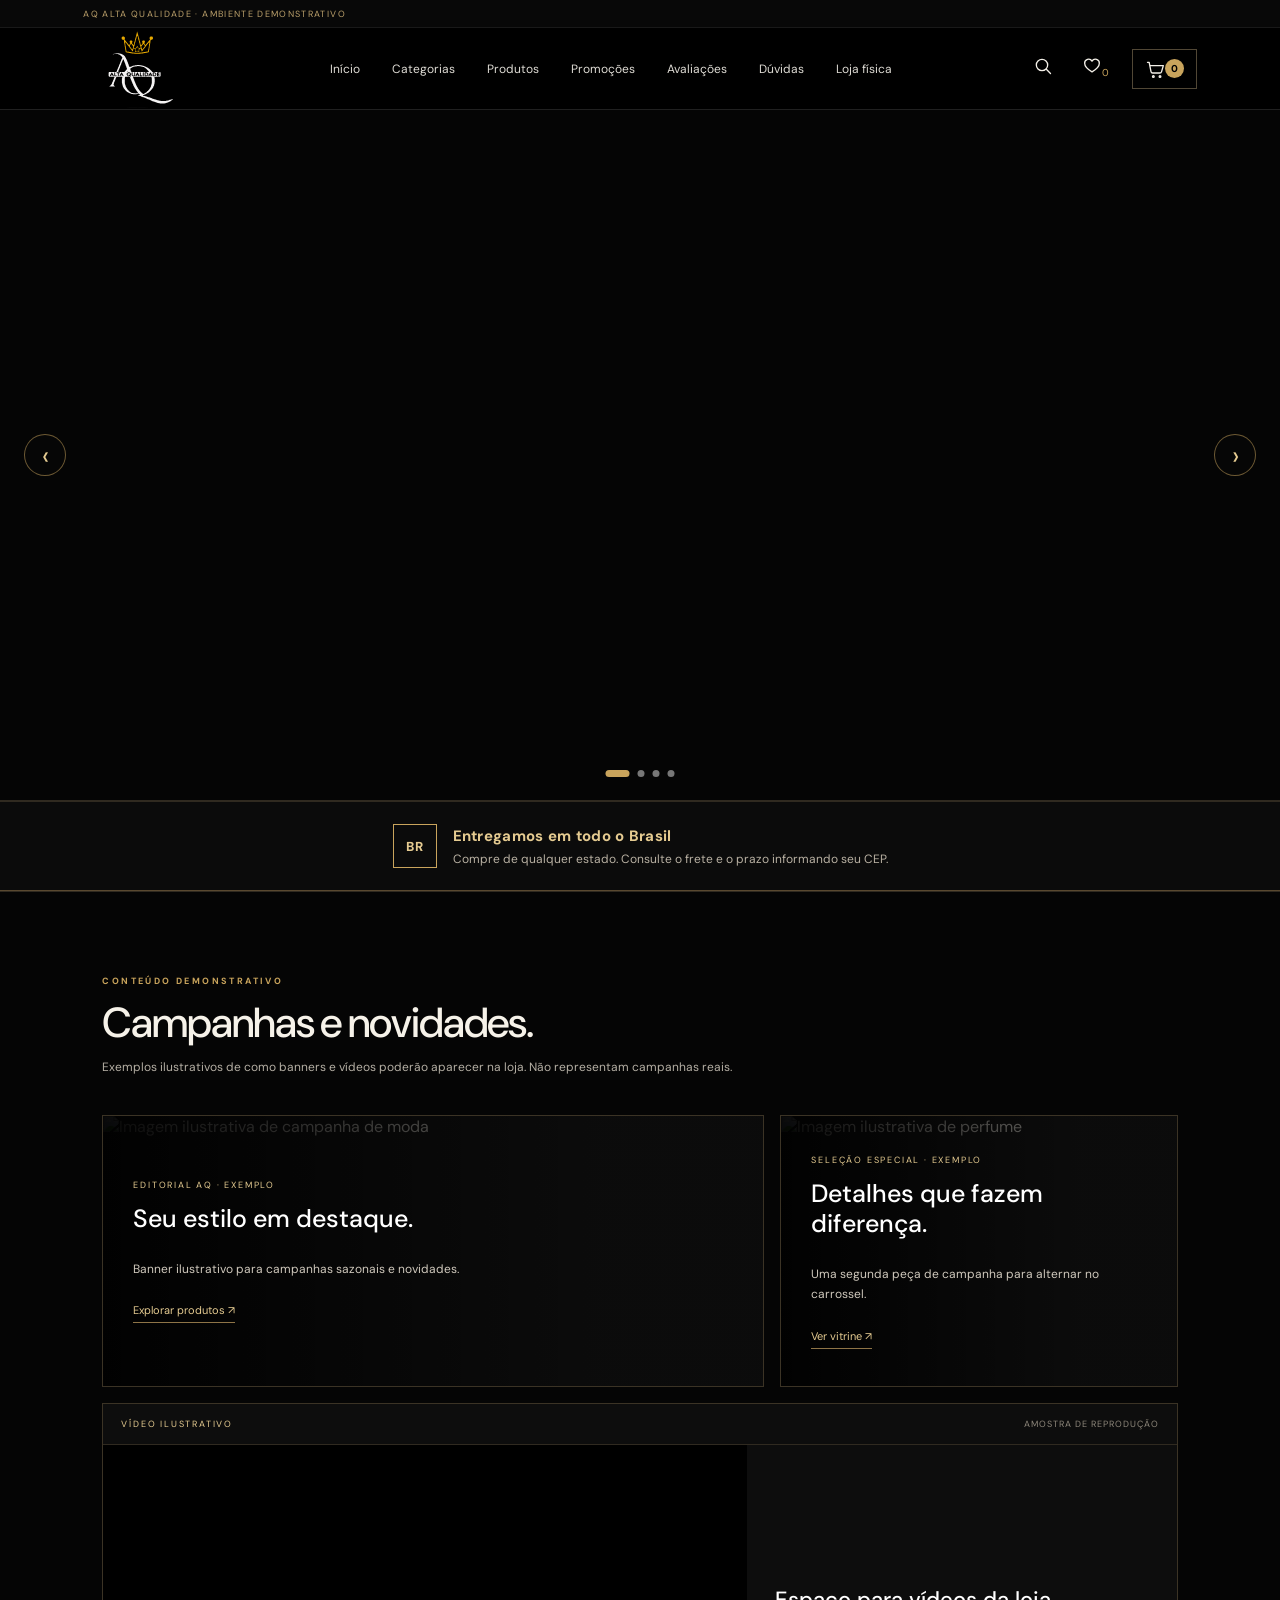
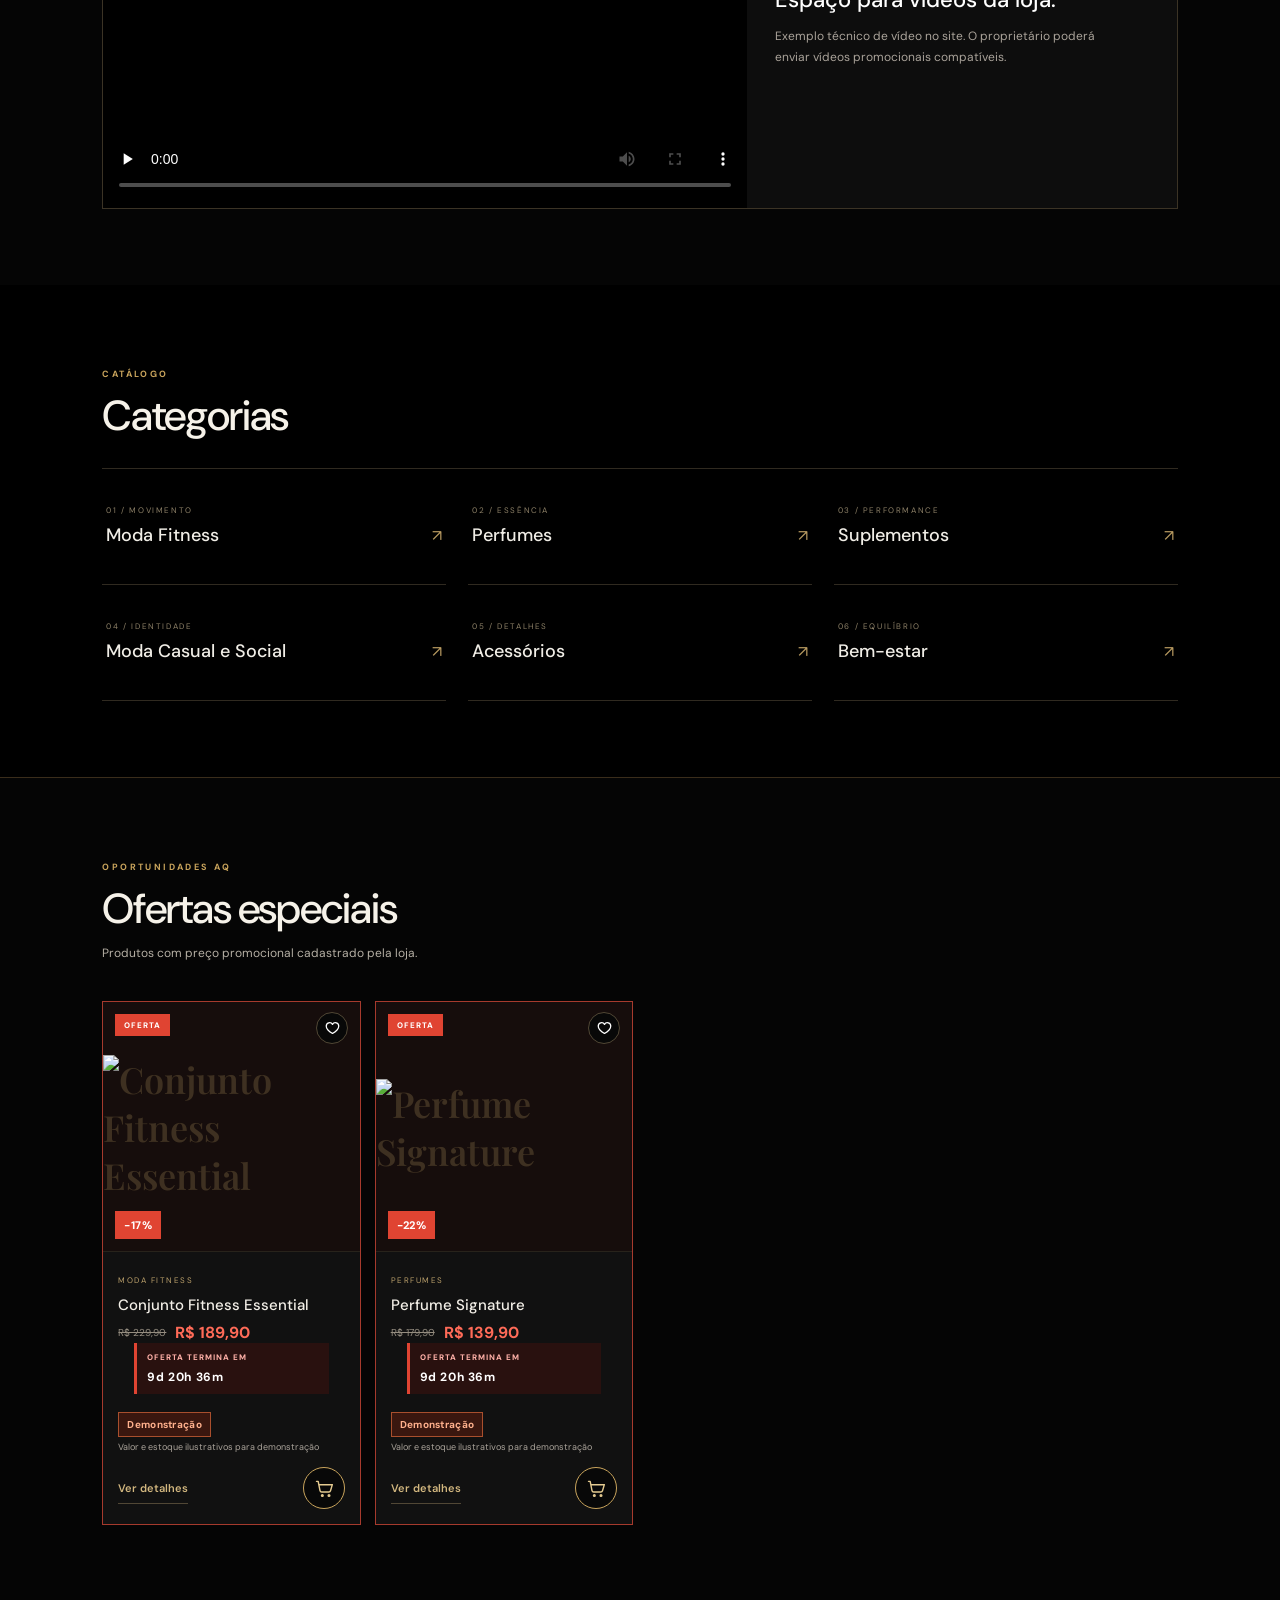
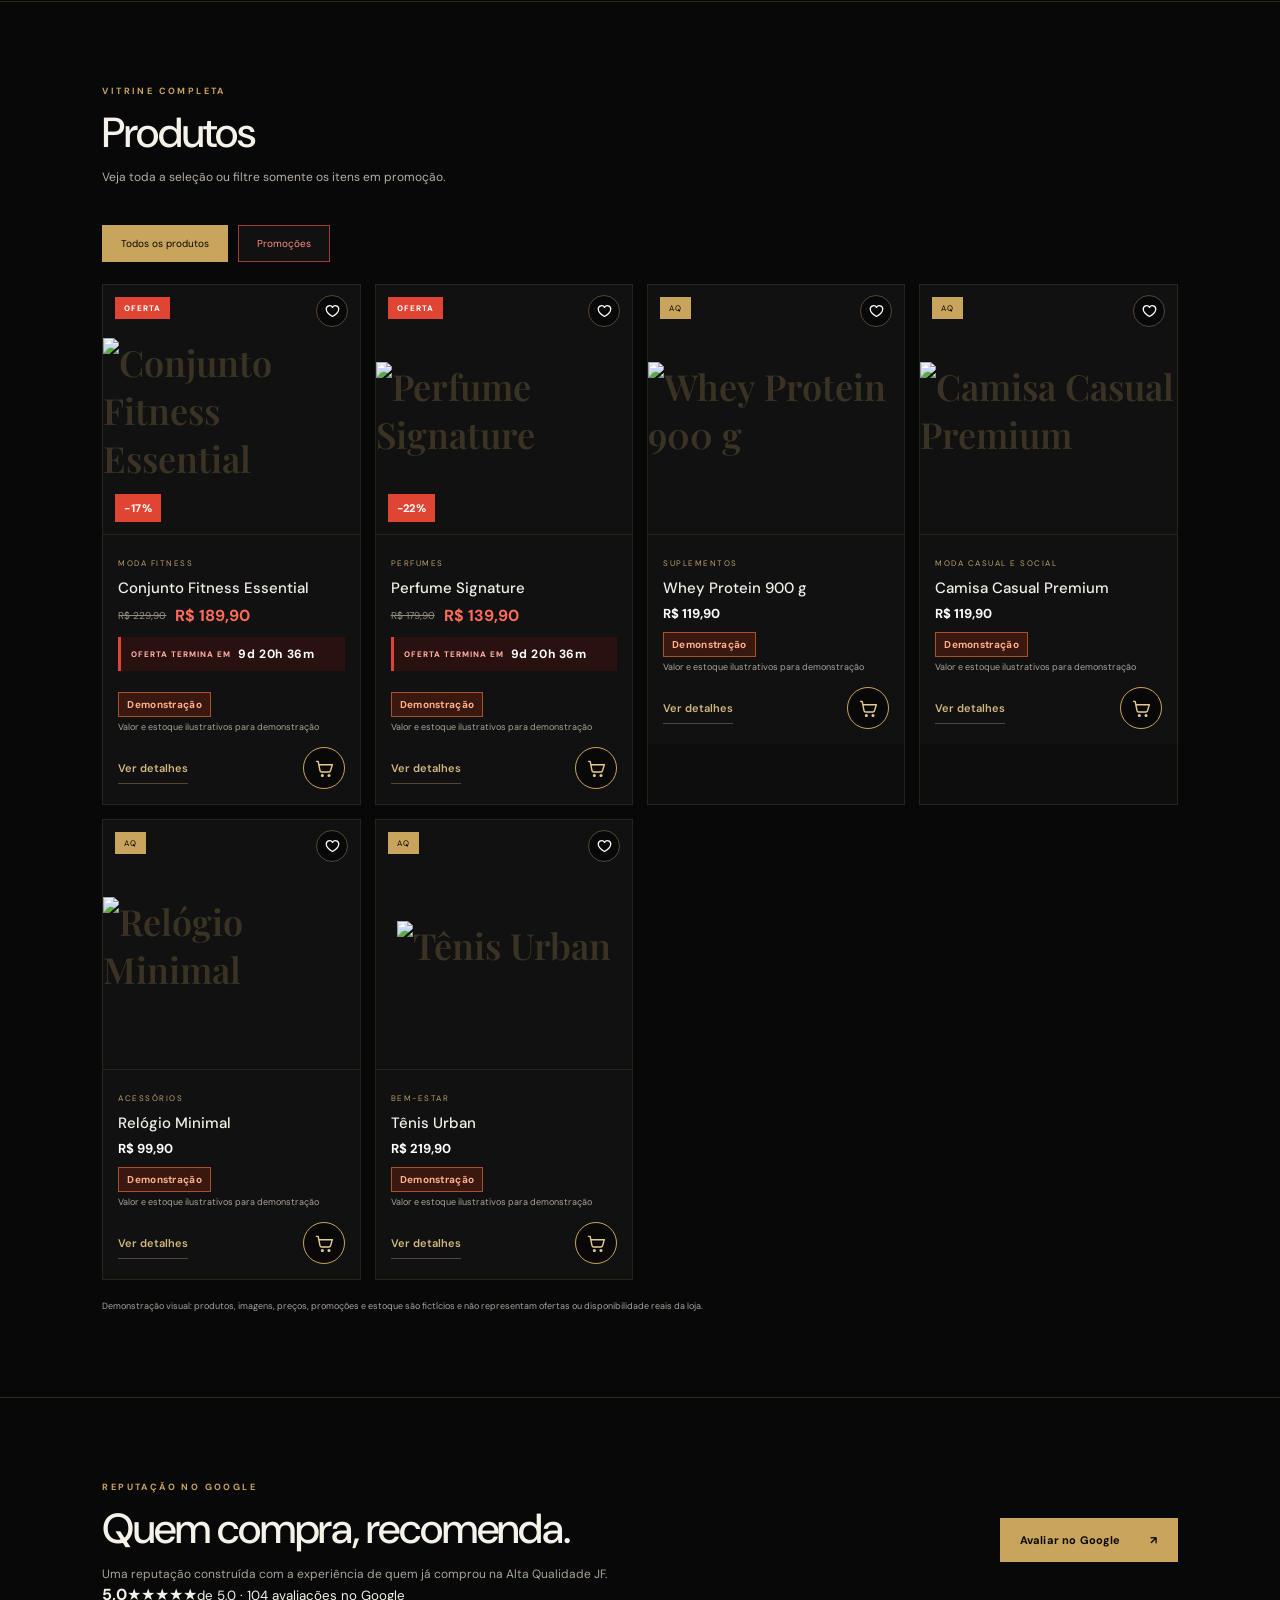
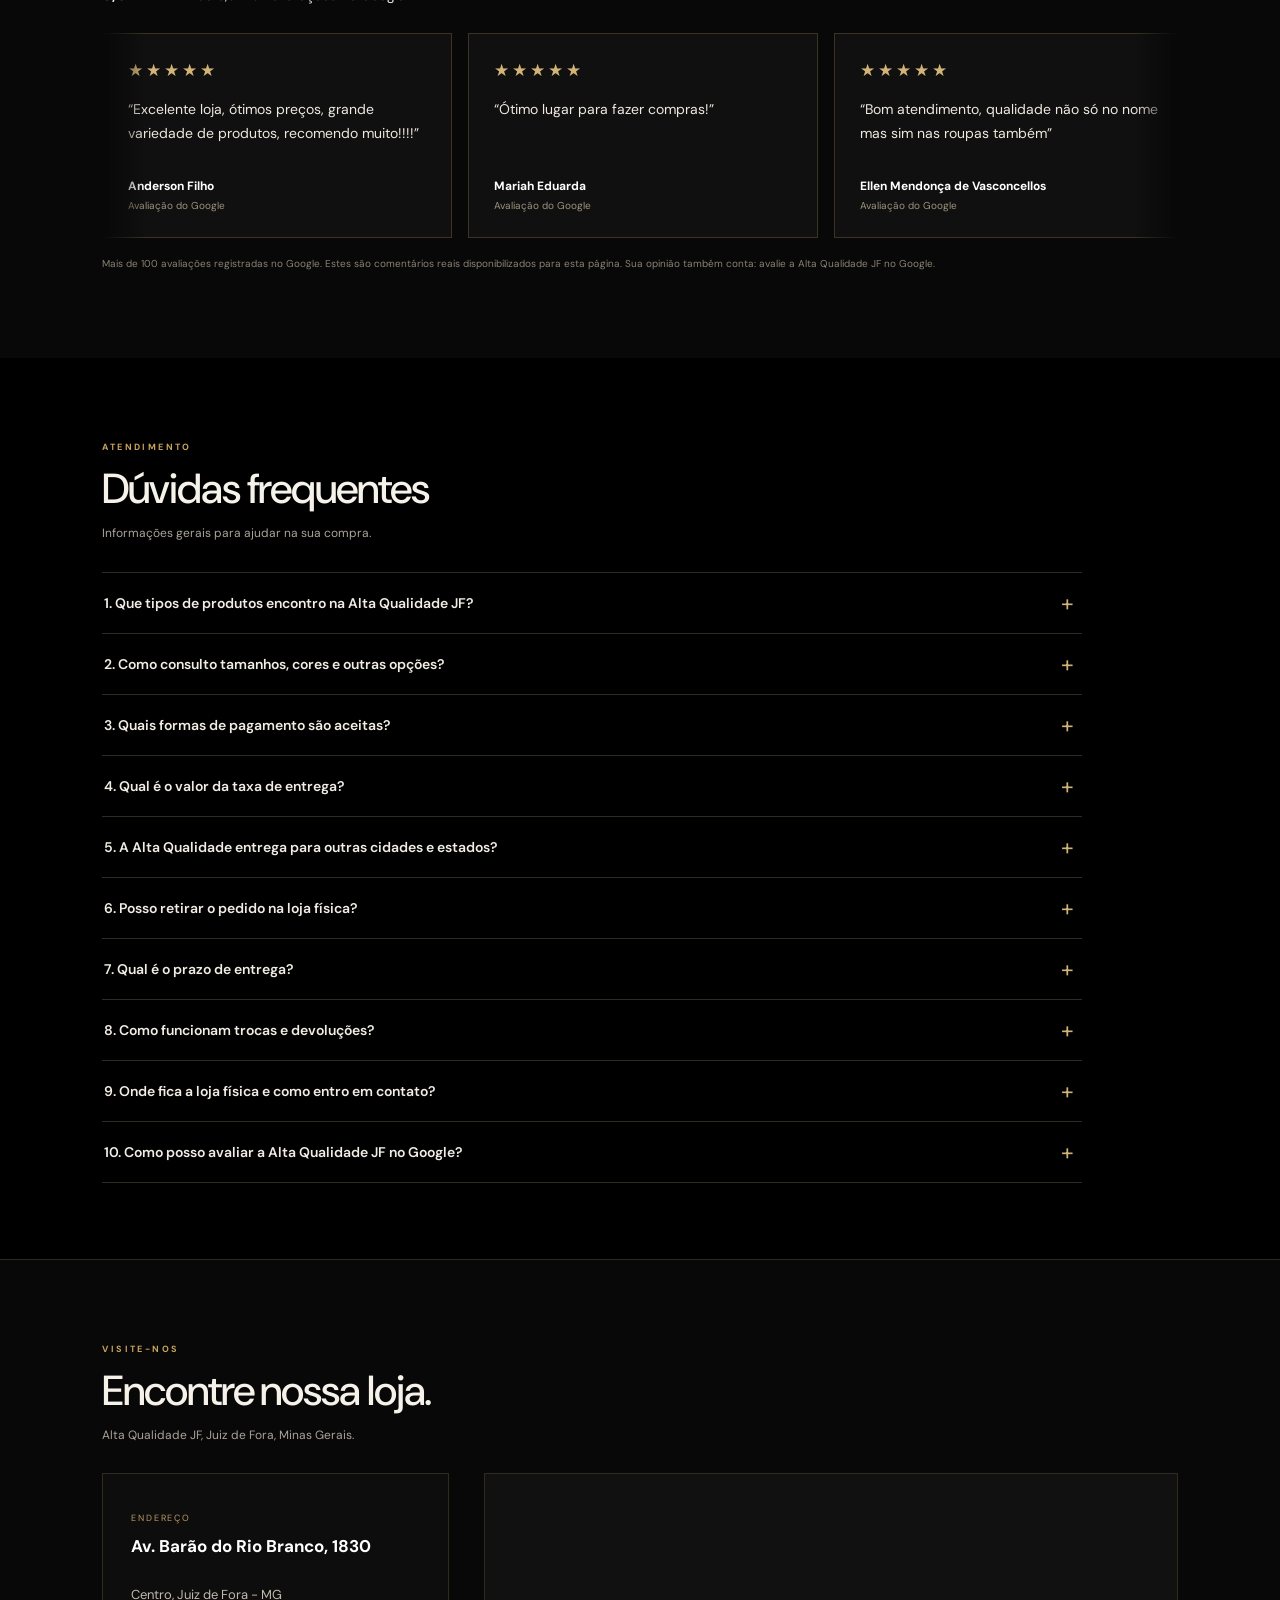
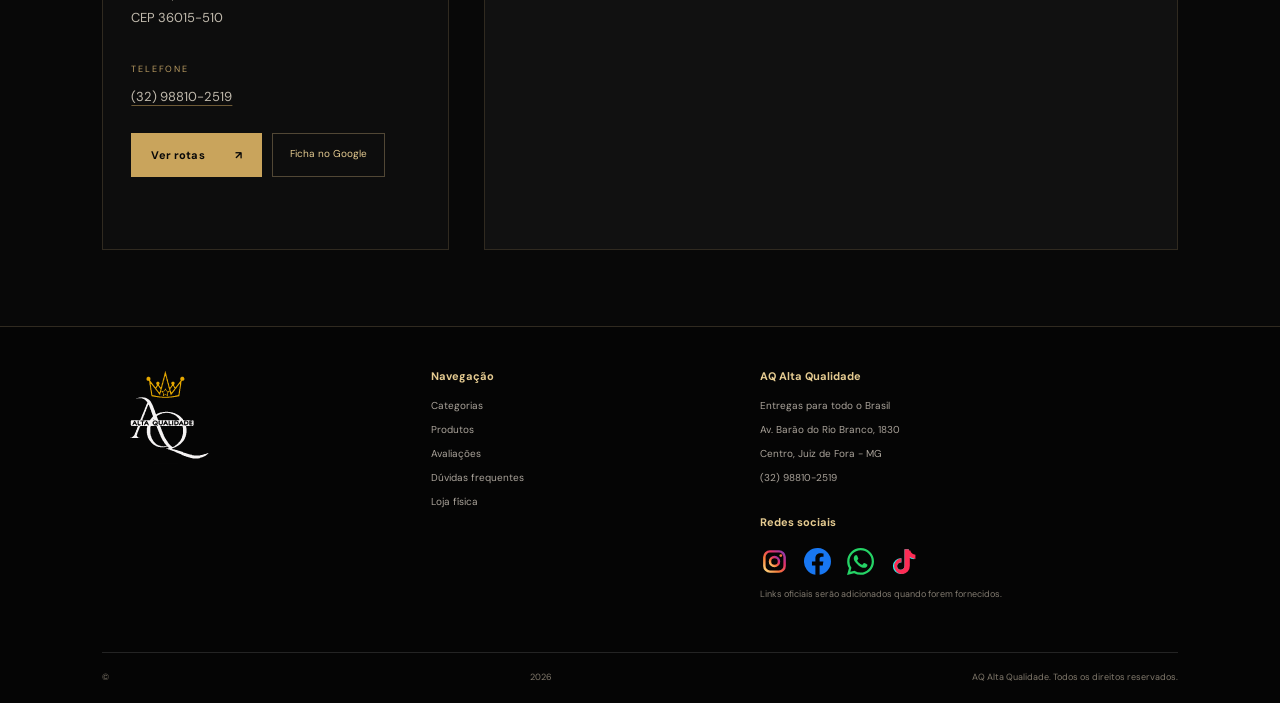
==== commit 8ff763a8: "Remove duplicate featured section and clarify Google review summary" ====
--- a/index.html
+++ b/index.html
@@ -75,10 +75,6 @@
       <div class="section-heading"><div><span class="eyebrow">OPORTUNIDADES AQ</span><h2>Ofertas especiais</h2><p>Produtos com preço promocional cadastrado pela loja.</p></div></div>
       <div class="product-grid spotlight-grid" id="promotionGrid"></div>
     </section>
-    <section class="spotlight-section section" id="escolhas-aq" hidden>
-      <div class="section-heading"><div><span class="eyebrow">SELEÇÃO DA LOJA</span><h2>Em destaque</h2><p>Uma seleção especial escolhida pela equipe Alta Qualidade.</p></div></div>
-      <div class="product-grid spotlight-grid" id="featuredGrid"></div>
-    </section>
     <section class="featured section" id="destaques">
       <div class="section-heading"><div><span class="eyebrow">VITRINE COMPLETA</span><h2>Produtos</h2><p>Veja toda a seleção ou filtre somente os itens em promoção.</p></div></div>
       <div class="tabs catalog-tabs" role="group" aria-label="Filtrar produtos"><button class="tab active" type="button" data-filter="Todos">Todos os produtos</button><button class="tab tab-promotions" type="button" data-filter="Promoções">Promoções</button></div>
@@ -87,7 +83,7 @@
     </section>
     <section class="section reviews-section" id="avaliacoes">
       <div class="section-heading">
-        <div><span class="eyebrow">REPUTAÇÃO NO GOOGLE</span><h2>Quem compra, recomenda.</h2><p>Nota informada na ficha da loja: 5,0 de 5,0, com 104 avaliações no Google.</p></div>
+        <div><span class="eyebrow">REPUTAÇÃO NO GOOGLE</span><h2>Quem compra, recomenda.</h2><p>Uma reputação construída com a experiência de quem já comprou na Alta Qualidade JF.</p><div class="review-rating-summary"><strong>5,0</strong><span aria-label="5 de 5 estrelas">★★★★★</span><small>de 5,0 · 104 avaliações no Google</small></div></div>
         <a class="gold-button" href="https://share.google/BcdHi3lNJ6JRP1uCv" target="_blank" rel="noopener noreferrer">Avaliar no Google <span aria-hidden="true">↗</span></a>
       </div>
       <div class="reviews-window" aria-label="Avaliações de clientes no Google">
@@ -100,7 +96,7 @@
           <article class="review-card" aria-hidden="true"><div class="review-stars">★★★★★</div><p>“Bom atendimento, qualidade não só no nome mas sim nas roupas também”</p><strong>Ellen Mendonça de Vasconcellos</strong><small>Avaliação do Google</small></article>
         </div>
       </div>
-      <p class="reviews-note">Exibimos três comentários fornecidos da ficha da empresa. A nota e a quantidade de avaliações devem ser conferidas novamente antes da publicação definitiva.</p>
+      <p class="reviews-note">Mais de 100 avaliações registradas no Google. Estes são comentários reais disponibilizados para esta página. Sua opinião também conta: avalie a Alta Qualidade JF no Google.</p>
     </section>
     <section class="section faq-section" id="duvidas">
       <div class="section-heading"><div><span class="eyebrow">ATENDIMENTO</span><h2>Dúvidas frequentes</h2><p>Informações gerais para ajudar na sua compra.</p></div></div>
--- a/styles.css
+++ b/styles.css
@@ -446,3 +446,85 @@
 .shipping-highlight strong{display:block;color:#e5cb91;font-size:15px;letter-spacing:.3px}
 .shipping-highlight p{margin:5px 0 0;color:#b9b1a3;font-size:12px}
 @media(max-width:600px){.shipping-highlight{justify-content:flex-start;padding:18px 6%}.shipping-highlight strong{font-size:13px}.shipping-highlight p{font-size:11px}}
+
+
+/* Banner de destaque: mídia livre, informações discretas no canto */
+.hero-slide-product{display:block;padding:0;background:#050505}
+.hero-slide-product:after{background:linear-gradient(90deg,transparent 58%,#0002 100%);z-index:1}
+.hero-slide-product-image{position:absolute;inset:0;width:100%;height:100%;max-width:none;max-height:none;object-fit:cover;z-index:0}
+.hero-slide-product .hero-bottom{z-index:2;color:#ffffffa8}
+.hero-media-label{position:absolute;z-index:3;top:24px;left:24px;padding:8px 11px;background:#080808b8;border:1px solid #c9a45c;color:#e5cb91;font-size:8px;font-weight:800;letter-spacing:1.4px}
+.hero-product-panel{right:24px!important;left:auto!important;top:24px;bottom:auto!important;z-index:3;width:min(270px,34vw);min-width:0;max-width:calc(100% - 48px);padding:13px 15px;background:#080808d9;border:1px solid #c9a45c;backdrop-filter:blur(8px);pointer-events:auto}
+.hero-product-panel strong{font:600 14px/1.3 "DM Sans",sans-serif;margin:0 0 5px}
+.hero-product-description{display:block;color:#d0c9bd;font-size:9px;line-height:1.45;letter-spacing:0;text-transform:none;margin:0 0 8px}
+.hero-media-price{display:flex;align-items:center;gap:8px}
+.hero-media-price del{color:#b5aa99;font-size:10px}
+.hero-media-price b{color:#ff7665;font-size:16px}
+.hero-product-panel>a{display:inline-block;margin-top:8px;color:#e5cb91;font-size:9px;border-bottom:1px solid #8e7447;padding-bottom:3px}
+.hero-product-panel .promo-countdown{margin:8px 0 0;padding:5px 7px}
+.hero-slide-video{display:block;min-height:510px;padding:0;background:#000}
+.hero-slide-video:after{background:linear-gradient(90deg,#0002,transparent 35%,#0002);z-index:1}
+.hero-slide-video-media{position:absolute;inset:0;width:100%;height:100%;min-height:0;max-height:none;aspect-ratio:auto;object-fit:cover;border:0;z-index:0}
+.hero-slide-video .hero-product-panel{display:block}
+.hero-slide-video .hero-bottom{z-index:2}
+.catalog-tabs{display:flex;gap:10px;margin:0 0 22px}
+.catalog-tabs .tab{background:#111;border:1px solid #514735;color:#d8d0c1;padding:11px 18px}
+.catalog-tabs .tab.active{background:#c9a45c;color:#080808;border-color:#c9a45c}
+.catalog-tabs .tab-promotions{border-color:#a63a2d;color:#ff8c7e}
+.catalog-tabs .tab-promotions.active{background:#e04432;color:#fff;border-color:#e04432}
+.product-card-promo{border-color:#a63a2d;box-shadow:inset 0 3px 0 #e04432}
+.product-card-featured{border-color:#9b793f;box-shadow:inset 0 3px 0 #c9a45c}
+@media(max-width:760px){
+ .hero-slide-product-image{inset:0;width:100%;height:100%;object-fit:cover}
+ .hero-product-panel{top:auto;right:12px!important;bottom:58px!important;width:min(230px,72vw);max-width:calc(100% - 24px);padding:10px 12px}
+ .hero-media-label{top:12px;left:12px}
+ .hero-slide-video{min-height:590px;padding:0}
+ .hero-slide-video-media{height:100%;min-height:0;object-fit:cover}
+ .hero-slide-video .hero-product-panel{top:12px;bottom:auto!important}
+ .hero-slide .hero-bottom{left:12px;right:12px;bottom:17px;font-size:7px}
+ .catalog-tabs .tab{flex:1;padding:11px 8px;font-size:9px}
+}
+
+
+/* AQ: acabamento global de movimento, interação e acessibilidade */
+html{scroll-behavior:smooth}
+.hero-slide{transition:opacity .5s ease,visibility .5s ease}
+.hero-slide-product-image,
+.hero-slide-video-media{transform:scale(1.02);transition:transform 7s ease}
+.hero-slide.is-active .hero-slide-product-image,
+.hero-slide.is-active .hero-slide-video-media{transform:scale(1)}
+.product-image img{transition:transform .28s ease}
+.product-card:hover .product-image img{transform:scale(1.03)}
+.category-card,
+.product-card,
+.gold-button,
+.outline-button,
+.text-link,
+.hero-secondary-link,
+.add-cart,
+.quick-add,
+.icon-btn,
+.cart-btn,
+.heart,
+.tab,
+.catalog-tabs .tab,
+.hero-arrow,
+.hero-dot,
+.store-actions a{transition-property:color,background-color,border-color,box-shadow,filter,opacity,transform;transition-duration:.22s;transition-timing-function:ease}
+.gold-button:hover,.outline-button:hover,.add-cart:hover,.quick-add:hover{transform:translateY(-1px)}
+.gold-button:active,.outline-button:active,.add-cart:active,.quick-add:active{transform:scale(.985)}
+.hero-arrow:hover{border-color:var(--gold2);background:#c9a45c;color:#080808}
+.hero-dot:hover{background:var(--gold2)}
+.drawer{transition:right .25s ease}
+.drawer-backdrop{transition:opacity .25s ease}
+.toast{transition:opacity .2s ease,transform .2s ease}
+.reveal{opacity:0;transform:translateY(14px);transition:opacity .45s ease,transform .45s ease}
+.reveal.is-visible{opacity:1;transform:translateY(0)}
+:where(a,button,input,select,summary,[tabindex]):focus-visible{outline:2px solid #e5cb91;outline-offset:3px}
+@media(hover:none){.product-card:hover .product-image img{transform:none}.gold-button:hover,.outline-button:hover,.add-cart:hover,.quick-add:hover{transform:none}}
+@media(prefers-reduced-motion:reduce){
+ html{scroll-behavior:auto}
+ *,*:before,*:after{scroll-behavior:auto!important;animation-duration:.01ms!important;animation-iteration-count:1!important;transition-duration:.01ms!important}
+ .hero-slide-product-image,.hero-slide-video-media{transform:none!important}
+ .reveal{opacity:1;transform:none}
+}
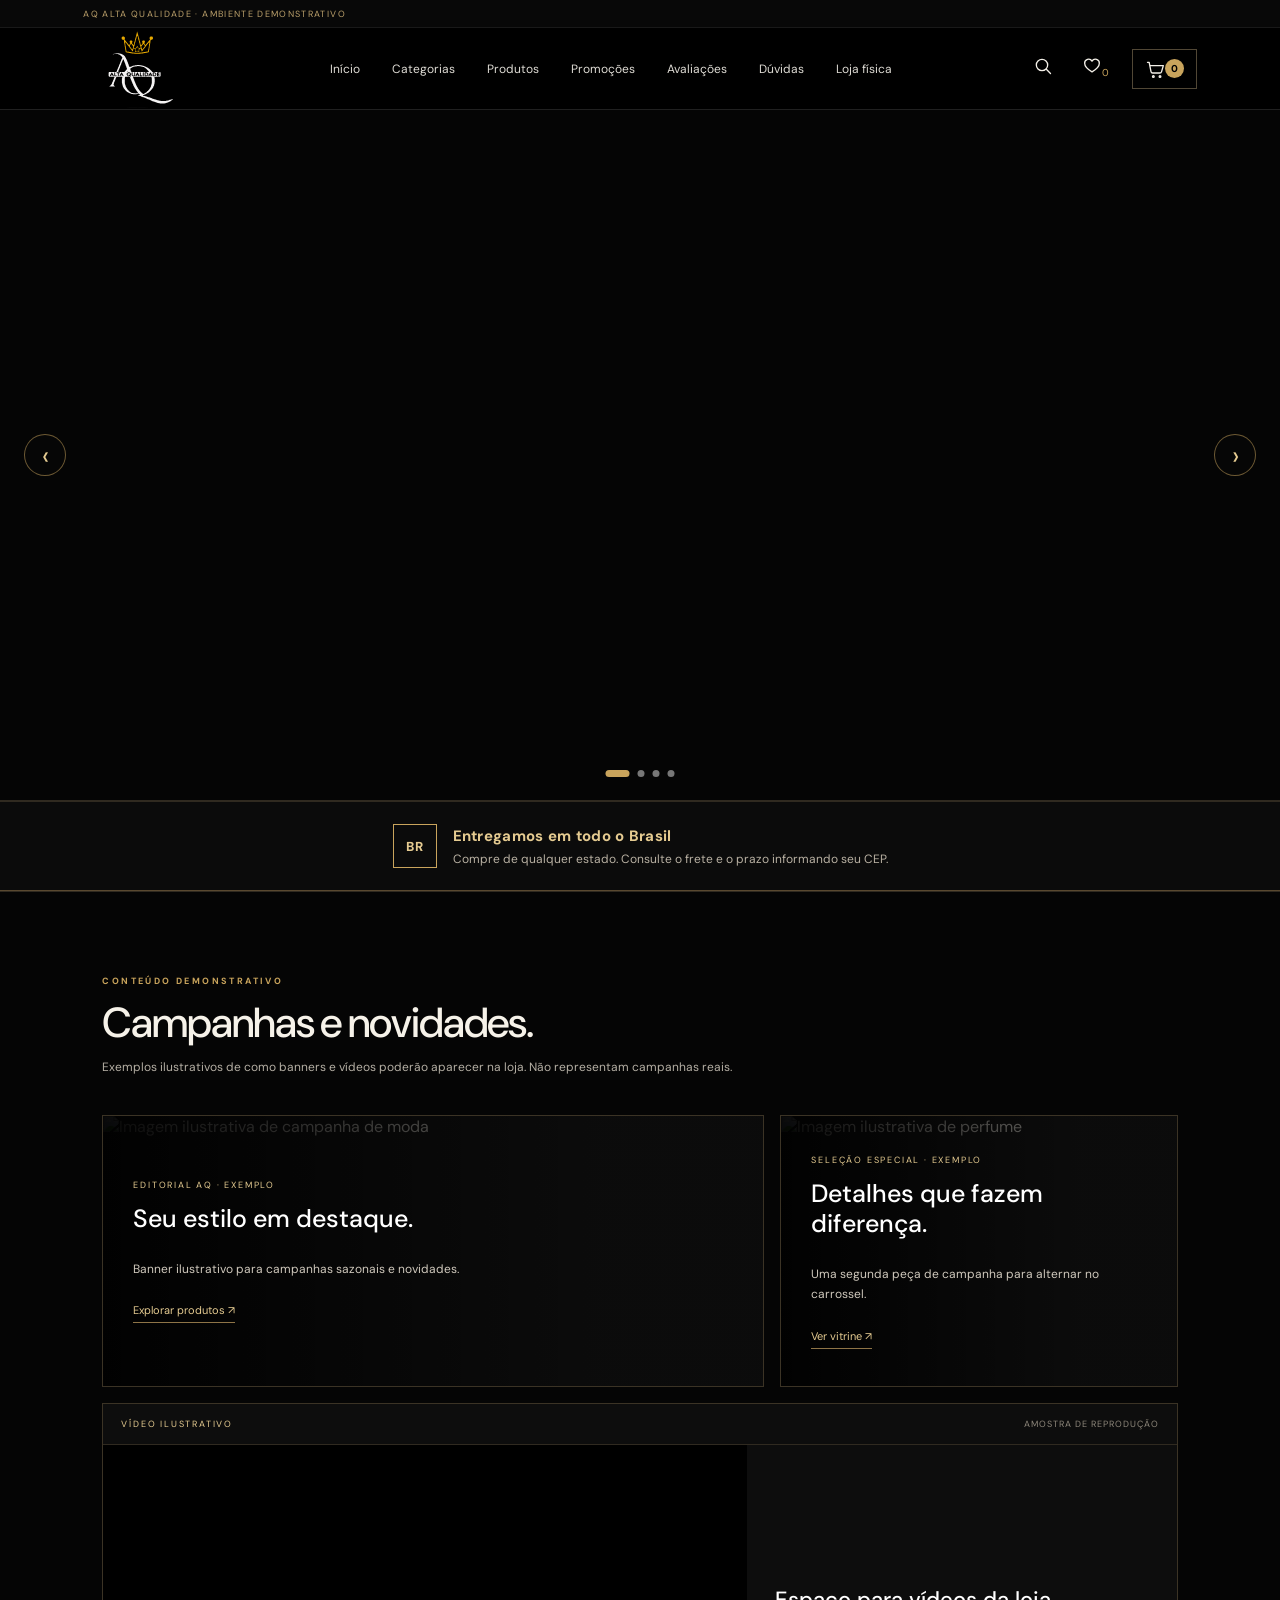
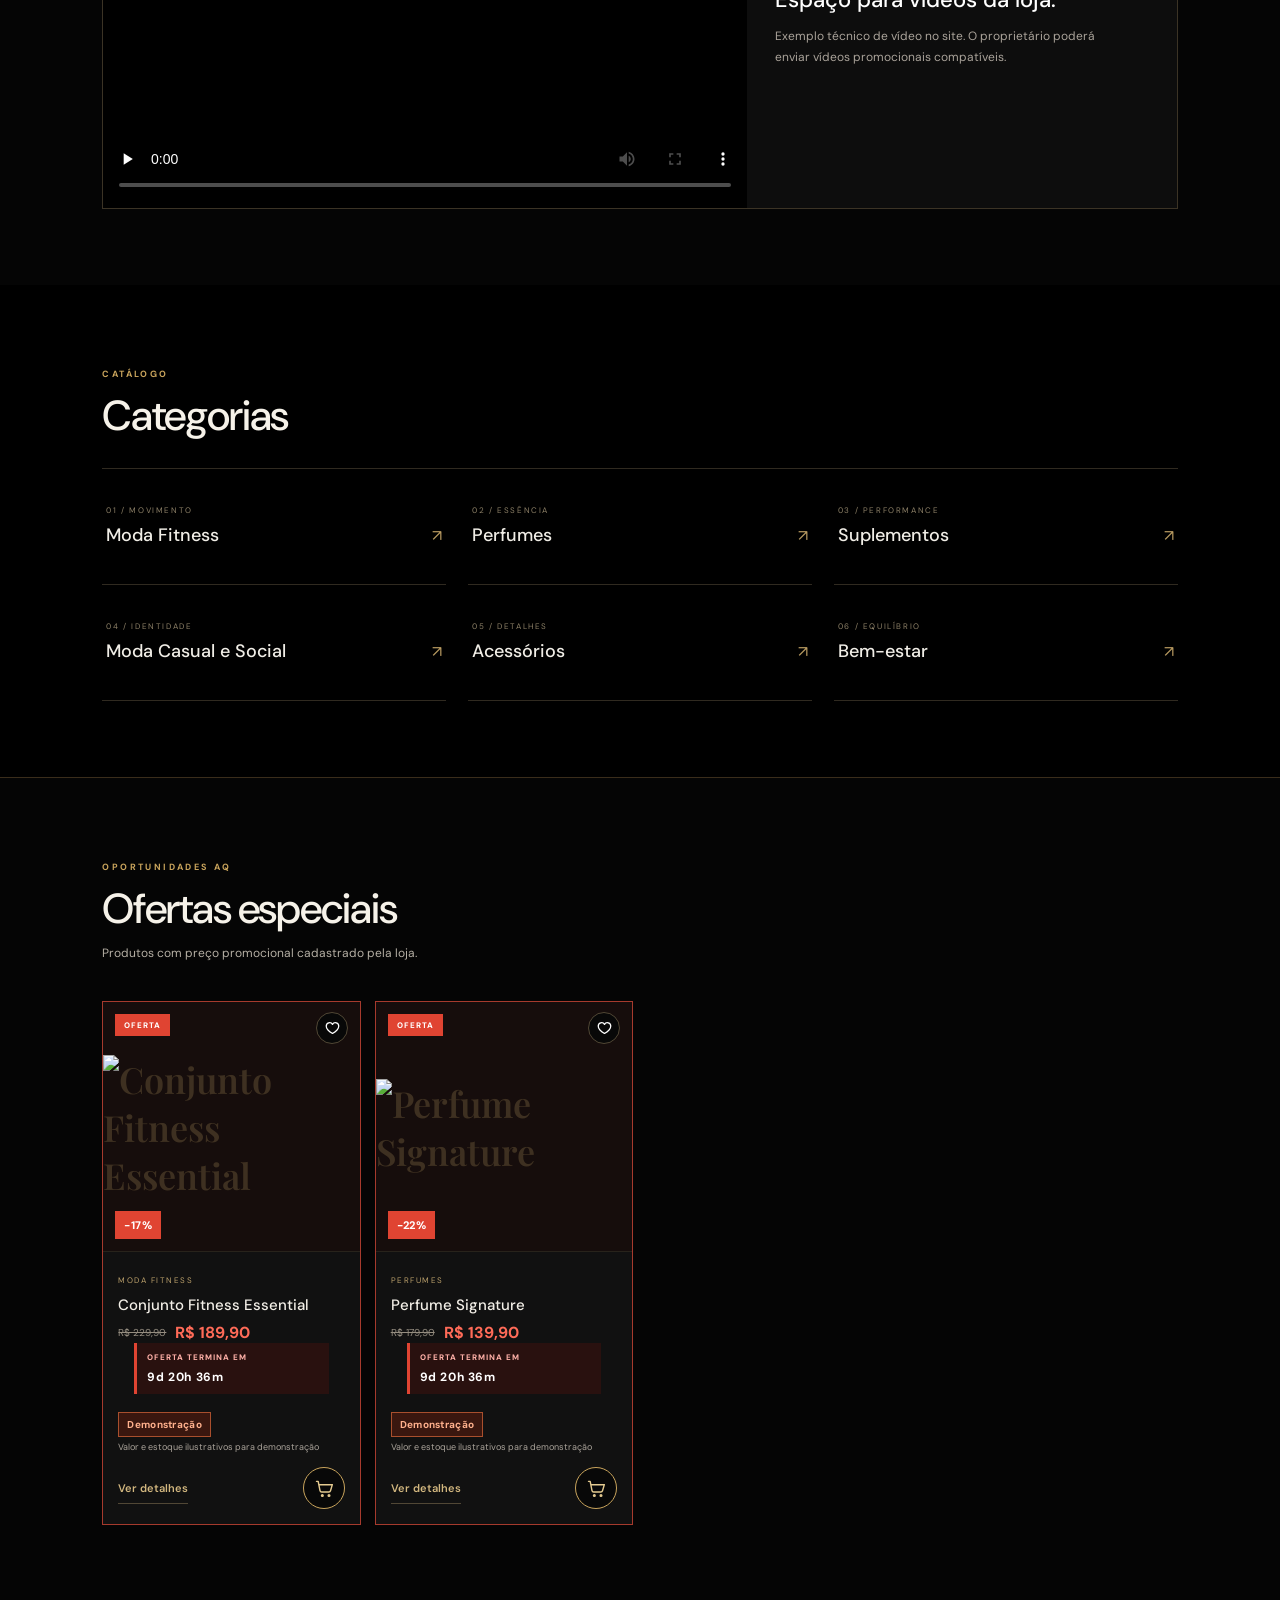
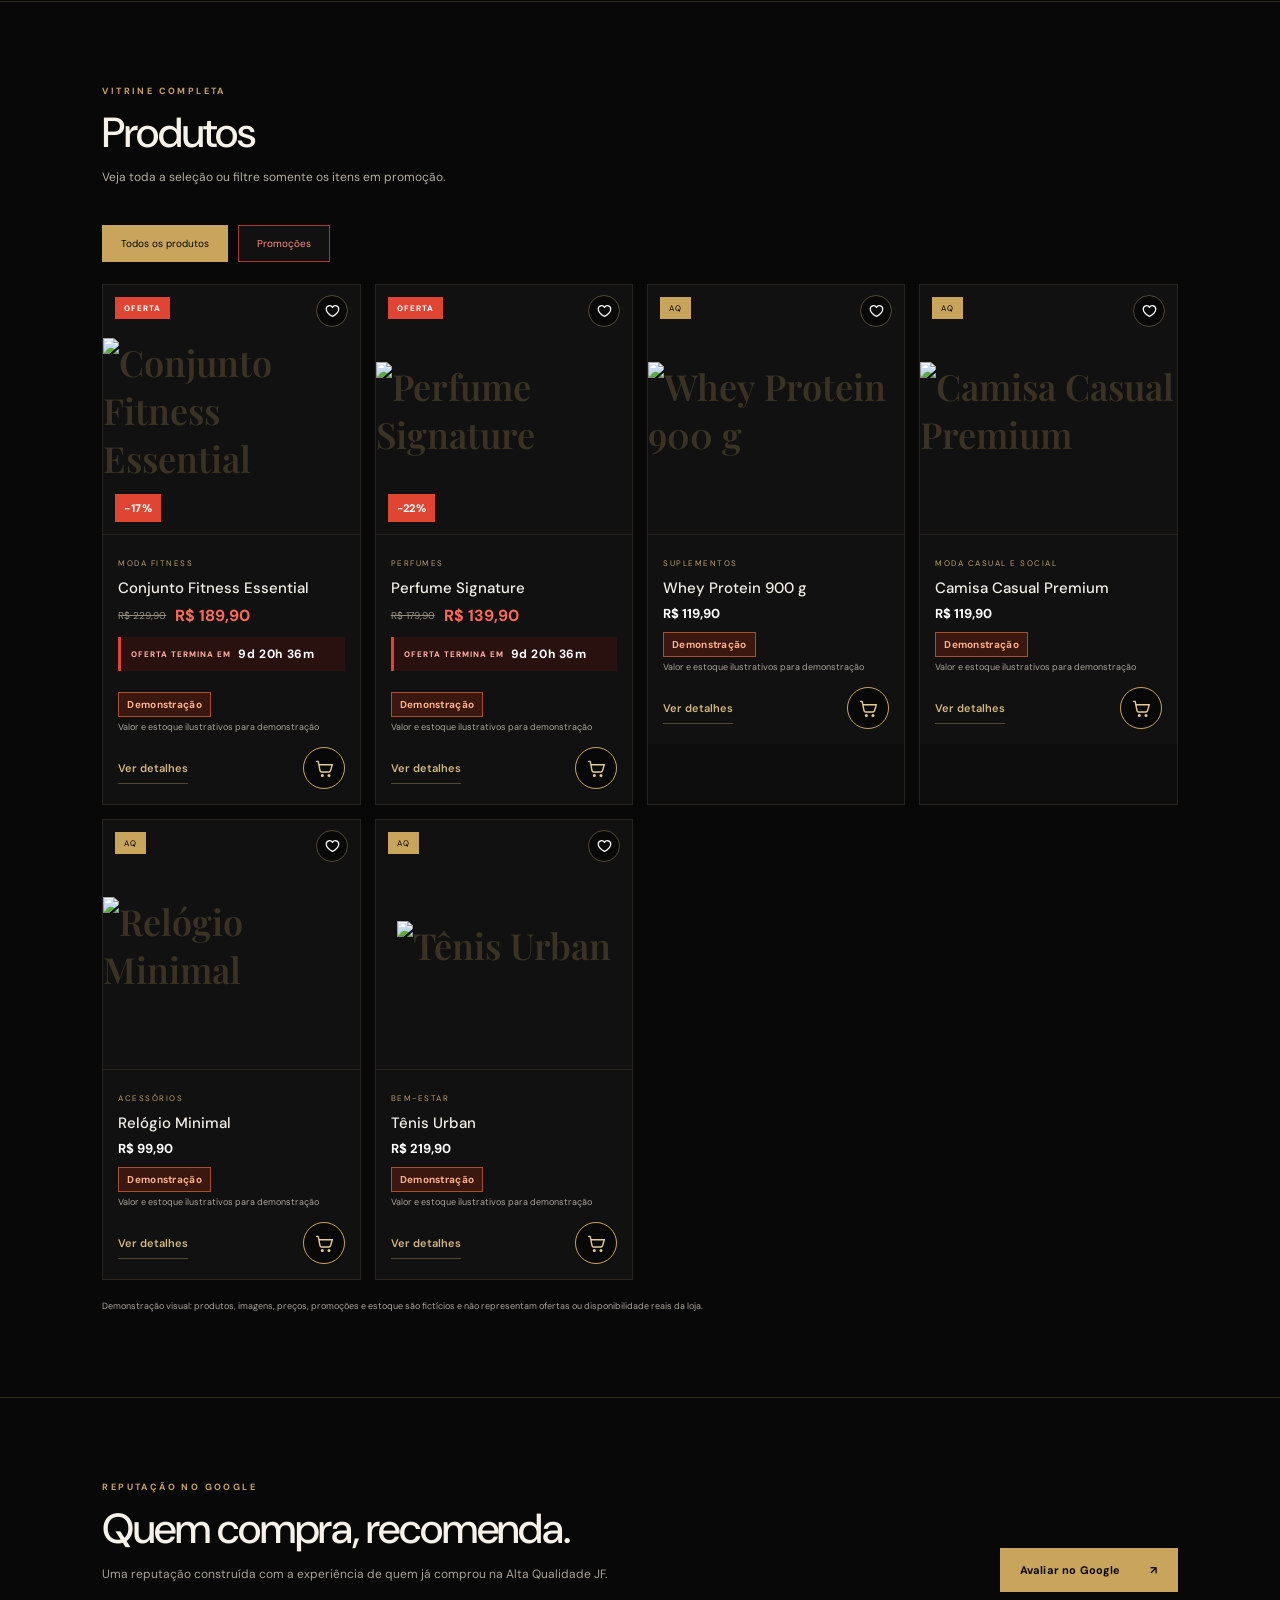
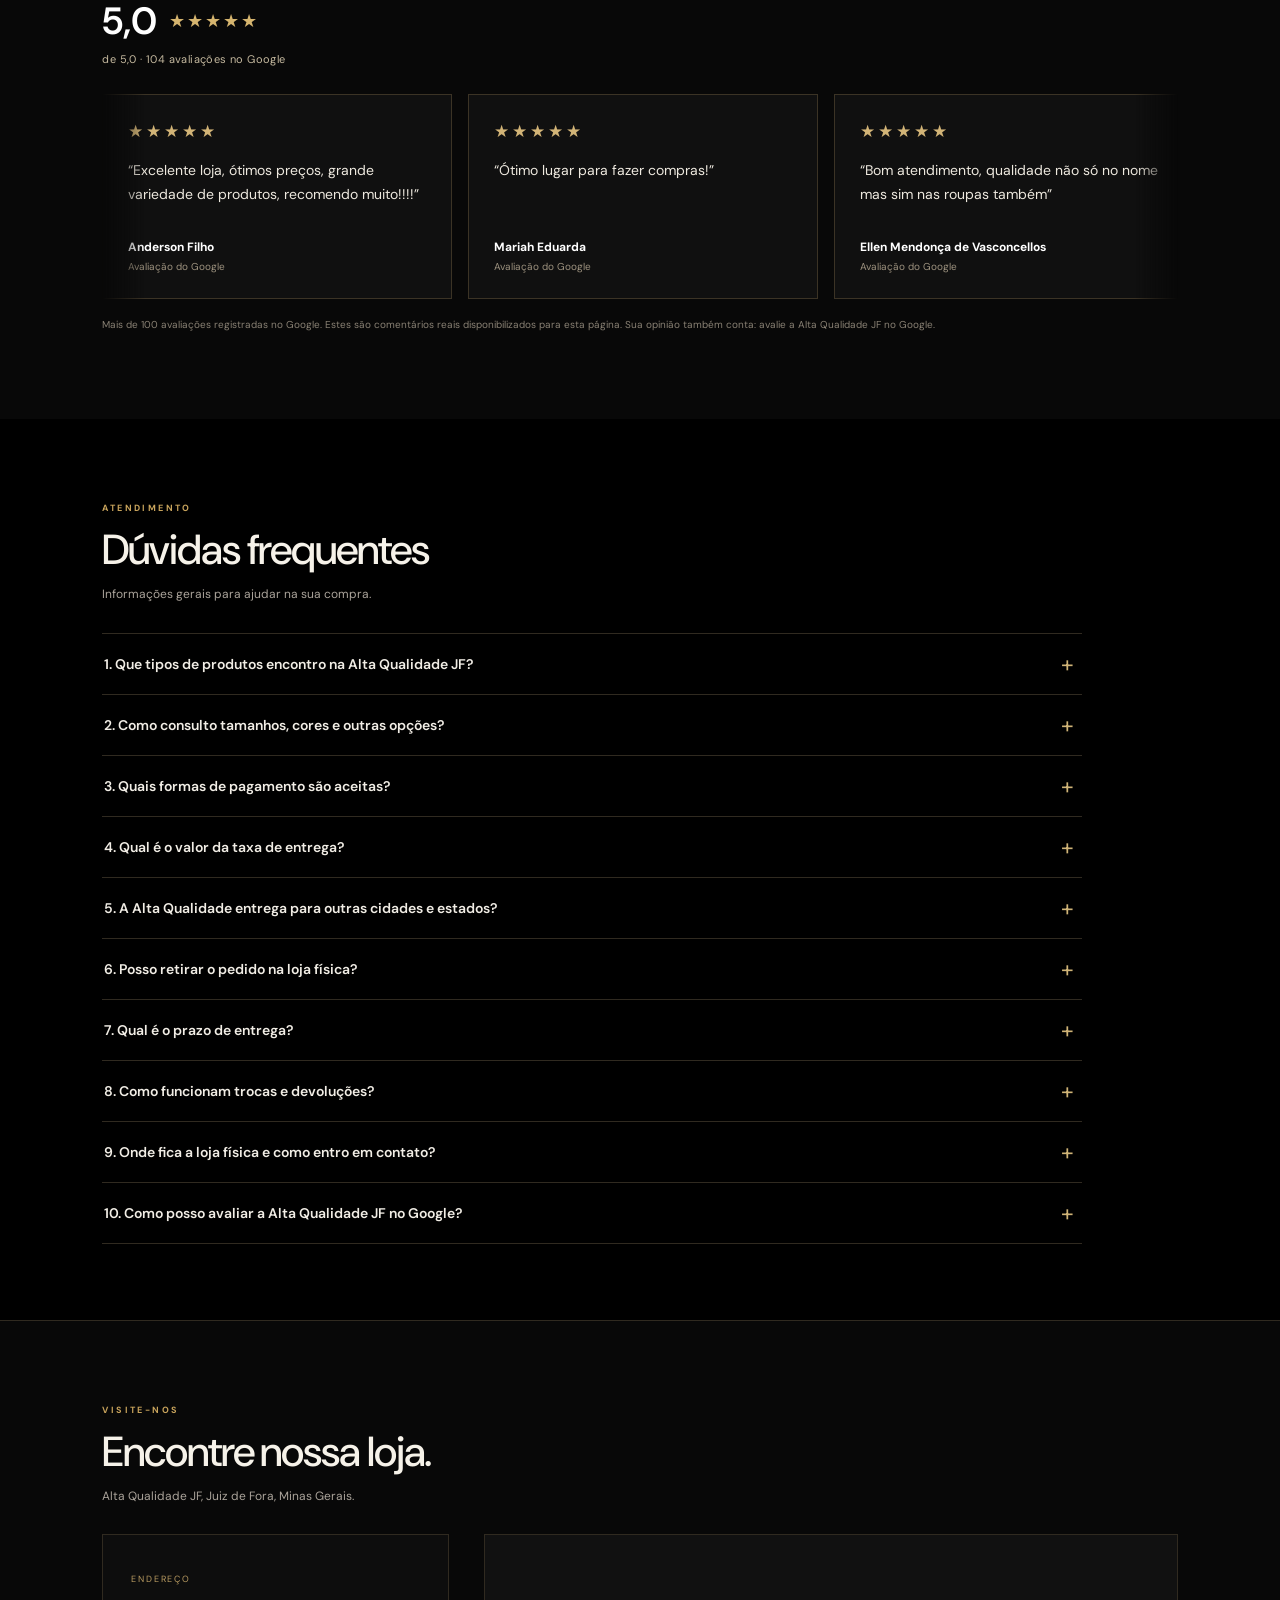
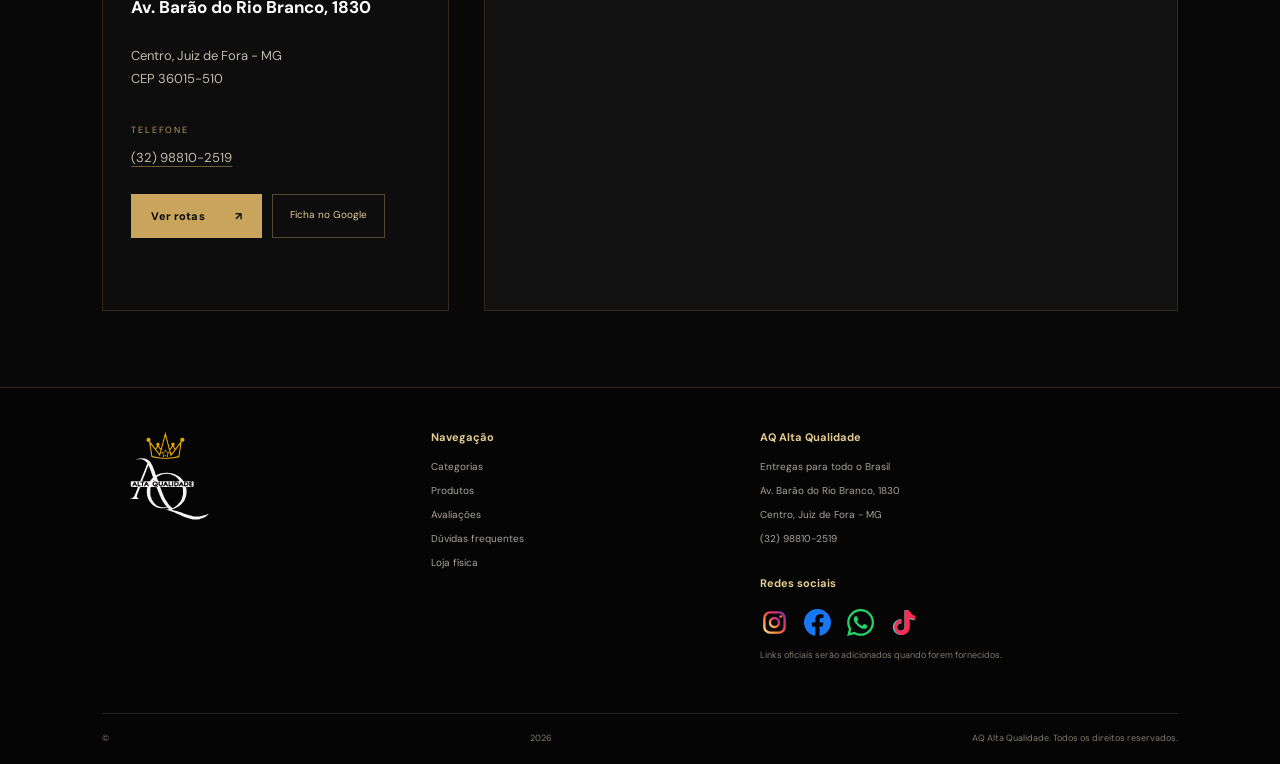
==== commit 4780fa1f: "Clarify hero banner accessibility label" ====
--- a/index.html
+++ b/index.html
@@ -35,7 +35,7 @@
   </header>
   <section class="search-panel" id="searchPanel"><input id="searchInput" type="search" placeholder="O que você está procurando?"><button id="searchClear">Fechar</button></section>
   <main>
-    <section class="hero hero-carousel" id="inicio" aria-label="Destaques da loja">
+    <section class="hero hero-carousel" id="inicio" aria-label="Banner rotativo da loja">
       <div class="hero-slides" id="heroSlides" aria-live="polite">
         <article class="hero-slide hero-slide-default is-active">
           <div class="hero-copy"><span class="eyebrow">AQ ALTA QUALIDADE · JUIZ DE FORA</span>
--- a/styles.css
+++ b/styles.css
@@ -528,3 +528,36 @@
  .hero-slide-product-image,.hero-slide-video-media{transform:none!important}
  .reveal{opacity:1;transform:none}
 }
+
+
+/* AQ: banner sem painel opaco e sem seção duplicada de destaque */
+#escolhas-aq{display:none!important}
+.hero-slide-product:after,.hero-slide-video:after{background:transparent!important}
+.hero-product-panel{
+  background:transparent!important;
+  border:0!important;
+  box-shadow:none!important;
+  backdrop-filter:none!important;
+  -webkit-backdrop-filter:none!important;
+  padding:14px 18px!important;
+  text-shadow:0 2px 9px #000,0 1px 3px #000;
+}
+.hero-product-panel strong,.hero-product-description,.hero-product-panel>a,
+.hero-media-price b,.hero-media-price del,.hero-product-panel .promo-countdown-label,
+.hero-product-panel .promo-countdown time{ text-shadow:0 2px 8px #000,0 1px 3px #000 }
+.hero-media-label{background:transparent!important;border:1px solid #e5cb91aa;text-shadow:0 2px 8px #000}
+.hero-slide-banner-video{display:block;position:absolute;inset:0;width:100%;height:100%;max-width:none;max-height:none;object-fit:cover;background:#000;z-index:0}
+.hero-slide-video{display:block!important;min-height:510px;padding:0!important;background:#000!important}
+.hero-slide-video .hero-product-panel{display:block!important}
+.hero-slide-video .hero-bottom{z-index:2}
+.review-rating-summary{display:flex;align-items:center;gap:12px;flex-wrap:wrap;margin-top:18px}
+.review-rating-summary strong{font:600 38px/1 "DM Sans",sans-serif;color:#fff}
+.review-rating-summary span{font-size:18px;letter-spacing:2px;color:#d6b56f}
+.review-rating-summary small{flex-basis:100%;font-size:11px;letter-spacing:.4px;color:#c5b99f}
+@media(max-width:760px){
+ .hero-product-panel{top:auto!important;right:12px!important;bottom:54px!important;left:auto!important;width:min(260px,78vw);max-width:calc(100% - 24px);padding:10px 12px!important}
+ .hero-slide-video .hero-product-panel{top:auto!important;bottom:54px!important}
+ .hero-slide-banner-video{object-fit:cover}
+ .review-rating-summary{gap:8px}
+}
+@media(prefers-reduced-motion:reduce){.hero-slide-product-image{transform:none!important}}
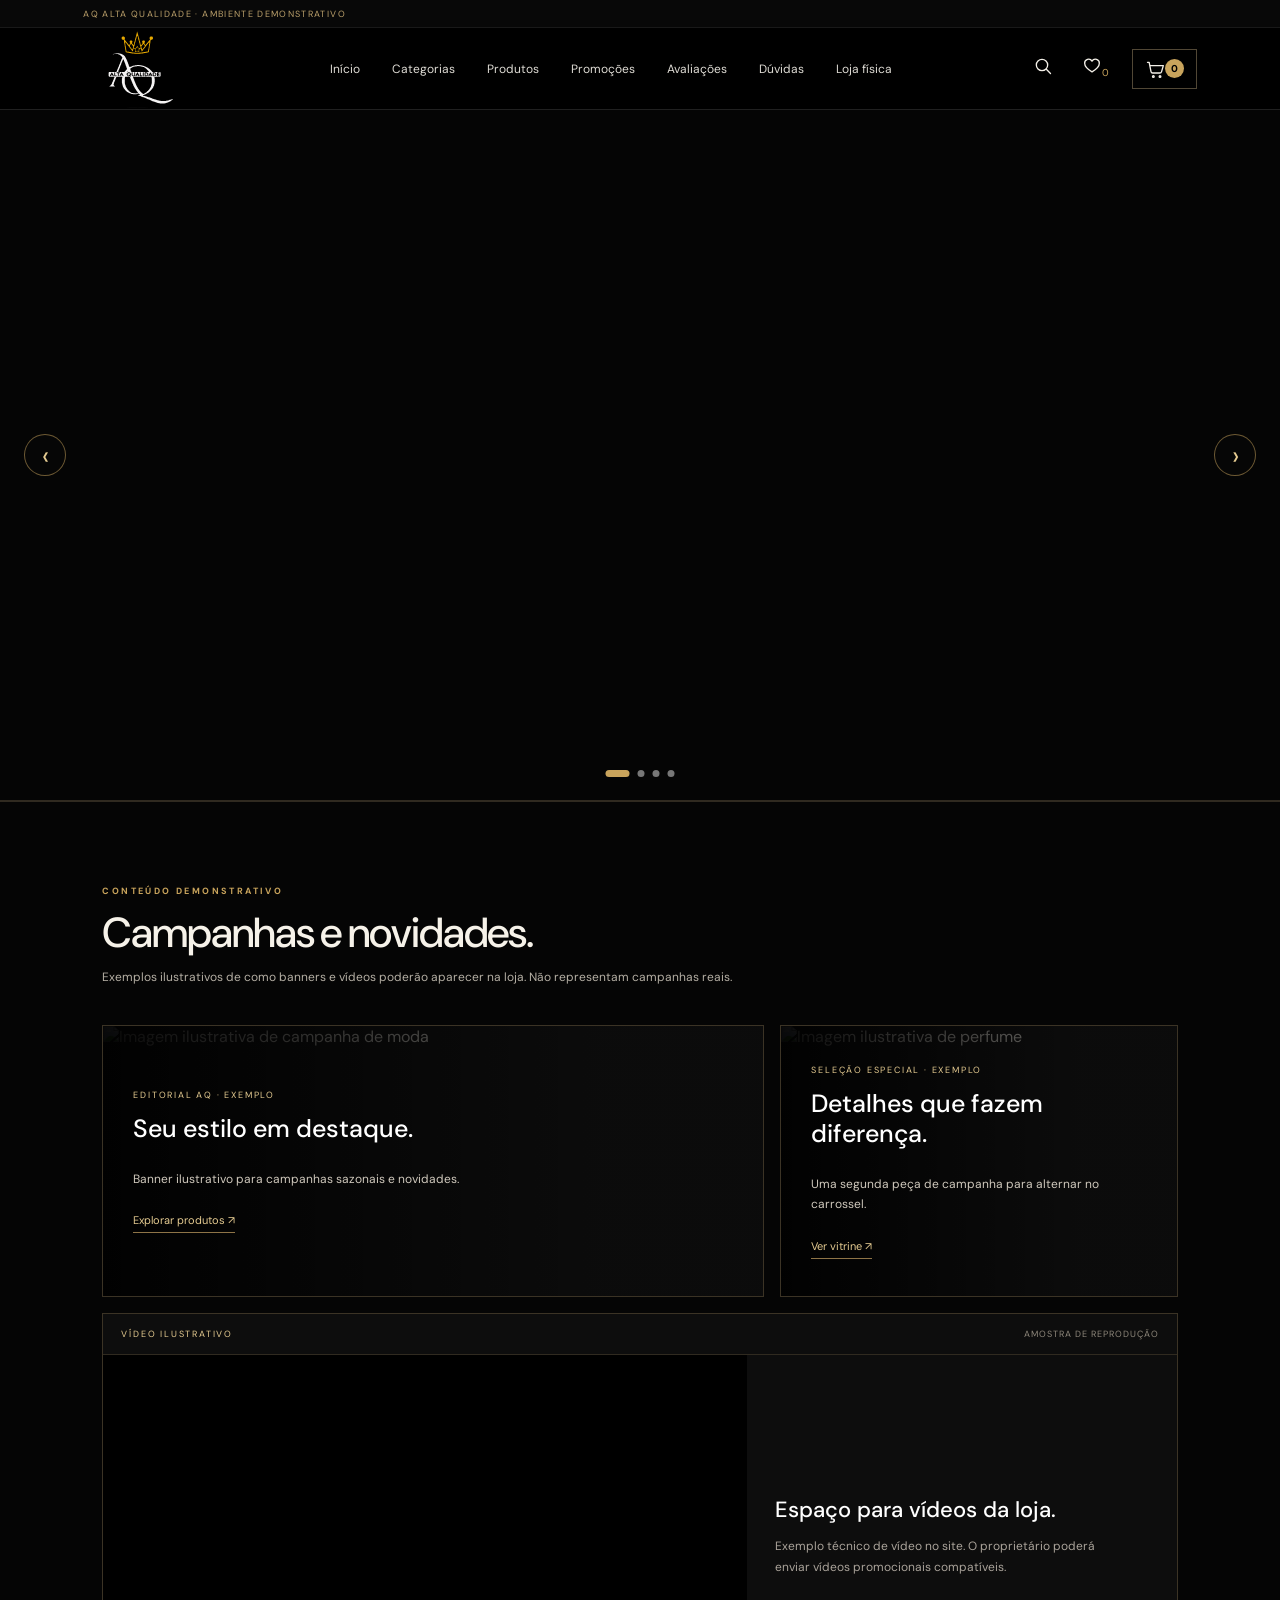
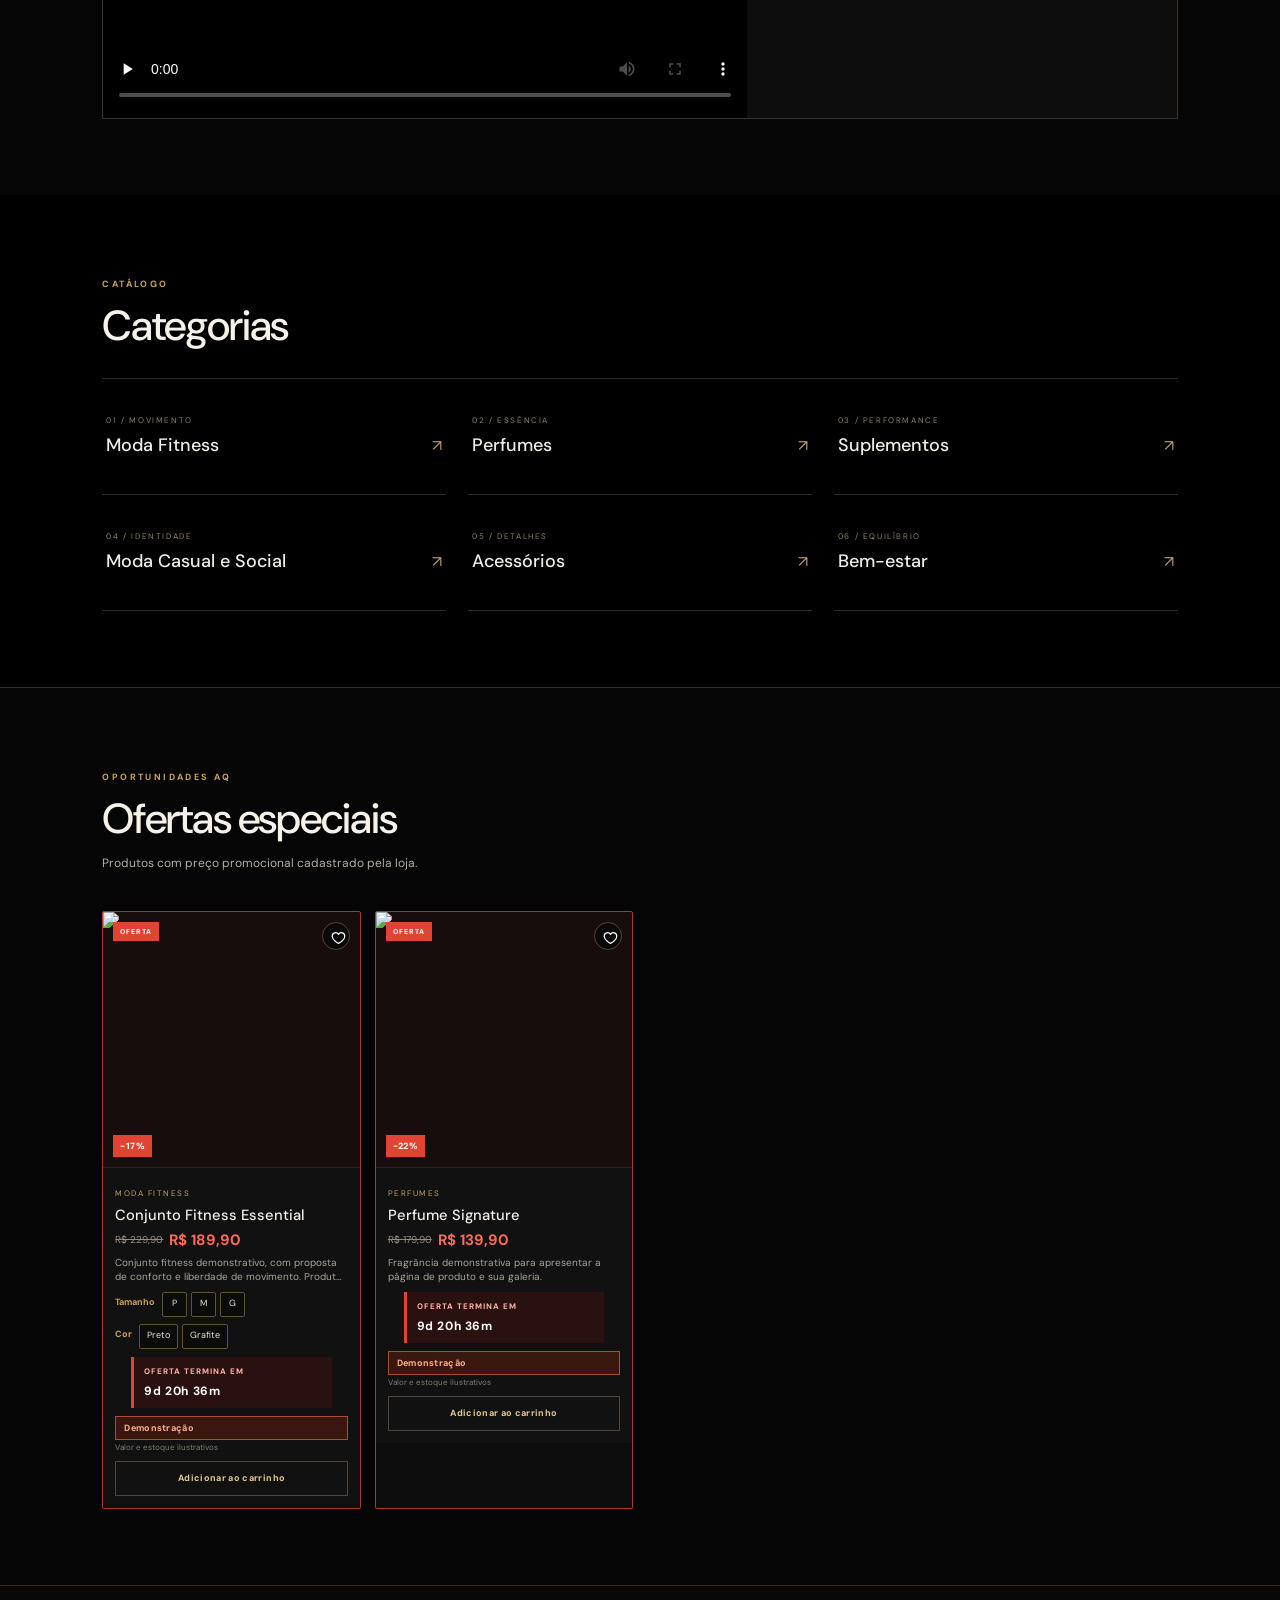
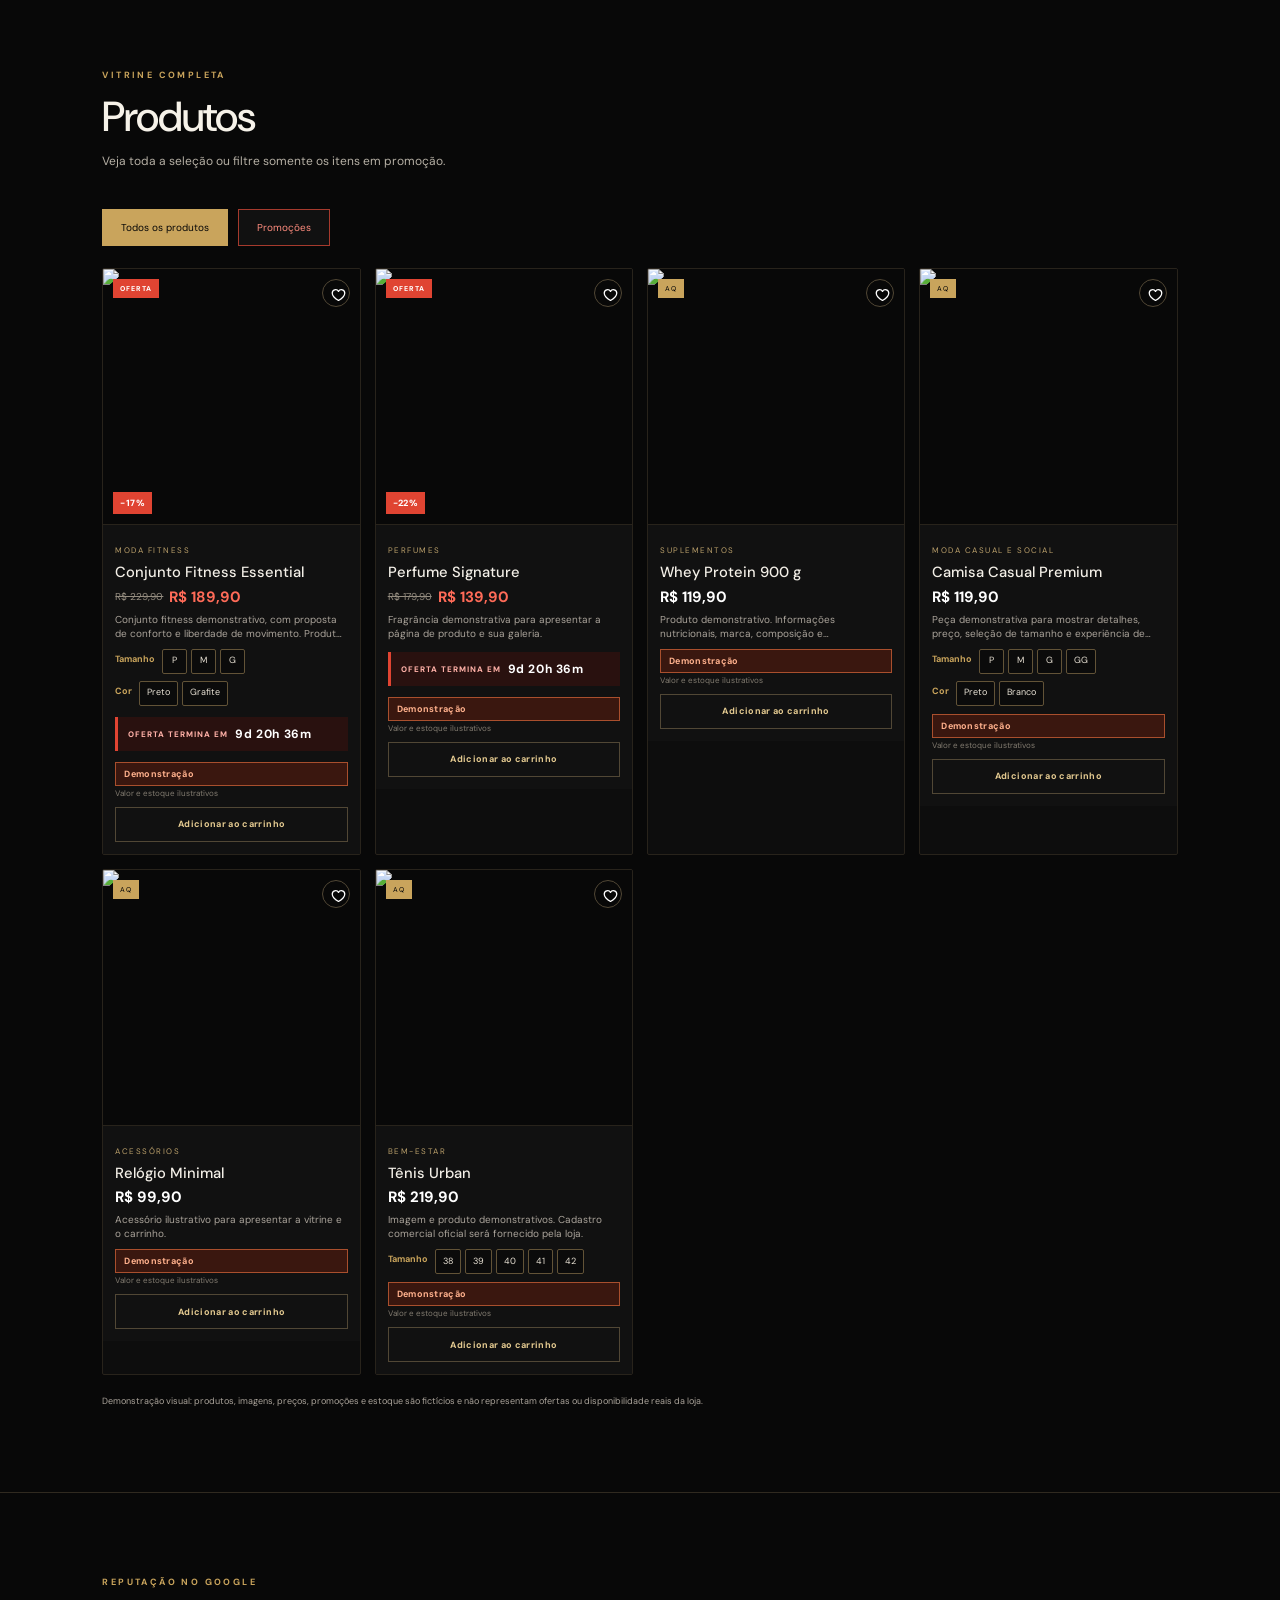
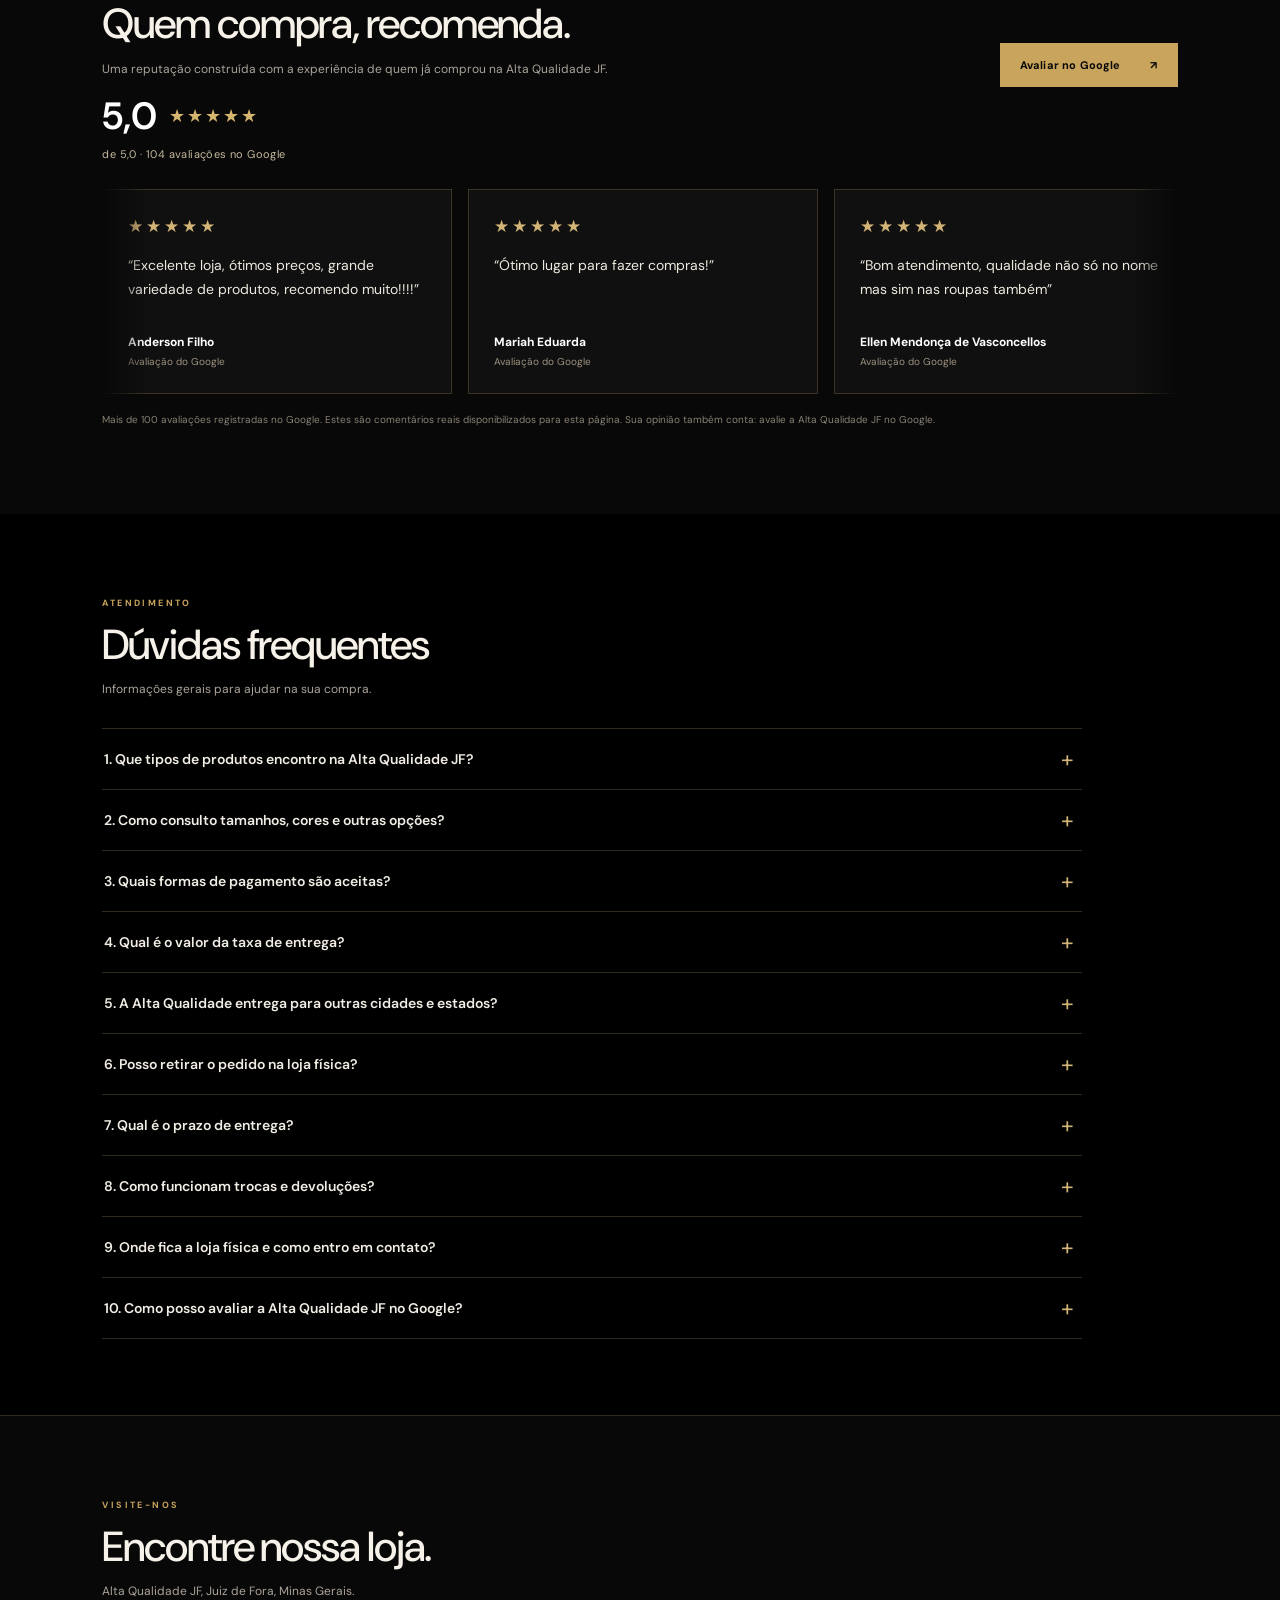
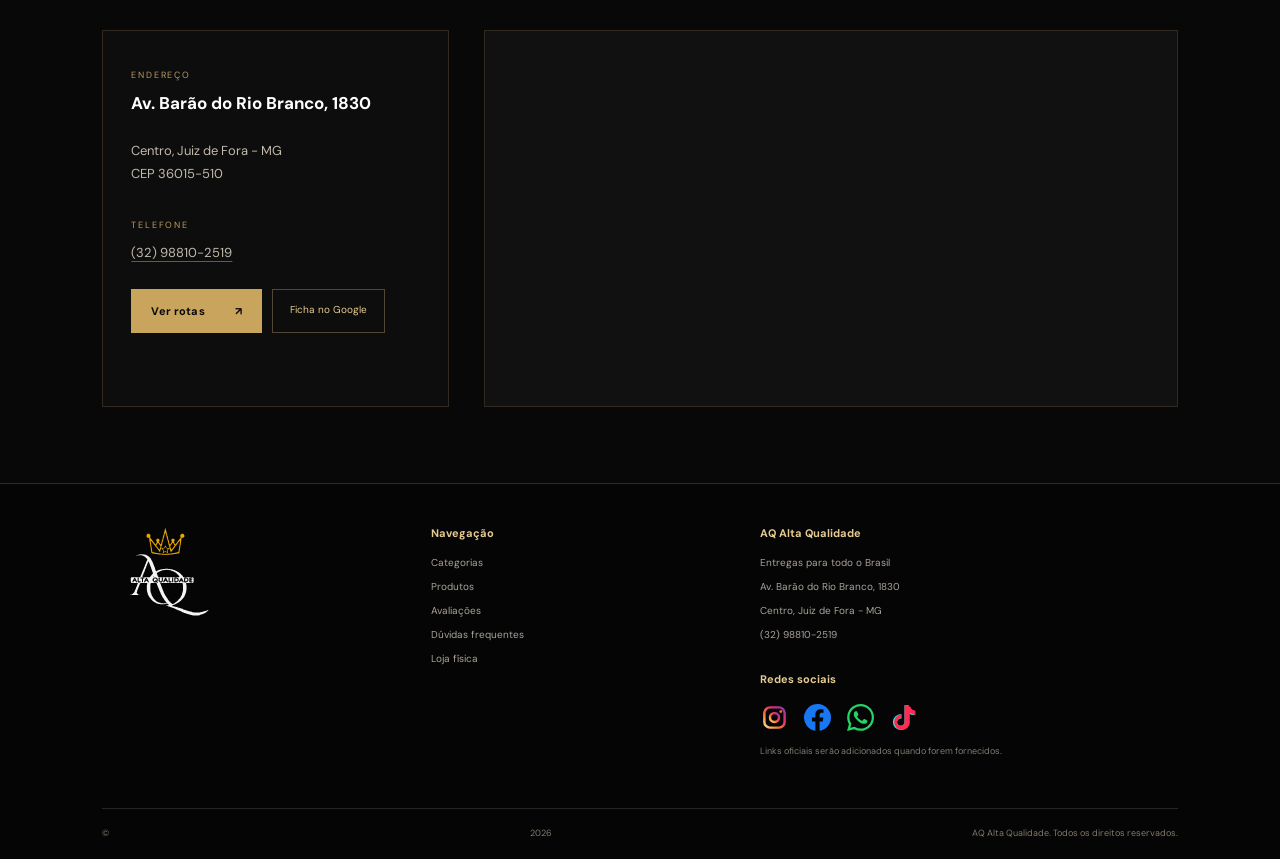
==== commit abdcfcb2: "Remove redundant nationwide shipping banner" ====
--- a/index.html
+++ b/index.html
@@ -51,7 +51,7 @@
       <button class="hero-arrow hero-next" id="heroNext" type="button" aria-label="Próximo banner" hidden>›</button>
       <div class="hero-dots" id="heroDots" aria-label="Selecionar banner" hidden></div>
     </section>
-    <section class="shipping-highlight" aria-label="Entrega nacional"><span class="shipping-highlight-icon" aria-hidden="true">BR</span><div><strong>Entregamos em todo o Brasil</strong><p>Compre de qualquer estado. Consulte o frete e o prazo informando seu CEP.</p></div></section>
+    
     <section class="section demo-media-section" id="campanhas-demo">
       <div class="section-heading"><div><span class="eyebrow">CONTEÚDO DEMONSTRATIVO</span><h2>Campanhas e novidades.</h2><p>Exemplos ilustrativos de como banners e vídeos poderão aparecer na loja. Não representam campanhas reais.</p></div></div>
       <div class="demo-campaign-grid">
--- a/styles.css
+++ b/styles.css
@@ -561,3 +561,75 @@
  .review-rating-summary{gap:8px}
 }
 @media(prefers-reduced-motion:reduce){.hero-slide-product-image{transform:none!important}}
+
+
+/* AQ: cartões compactos e responsivos, com variações visíveis na própria vitrine */
+.product-grid,.spotlight-grid{grid-template-columns:repeat(4,minmax(0,1fr));gap:14px}
+.product-card{min-width:0;border-radius:2px}
+.product-image{height:auto;aspect-ratio:1/1}
+.product-image img{object-fit:contain;padding:8px}
+.product-info{padding:12px;min-width:0}
+.product-info h3{font-size:clamp(13px,1.15vw,16px);line-height:1.25;margin:5px 0}
+.product-price-line{gap:6px;margin-top:5px}
+.product-price-line .product-price{font-size:15px}
+.product-short-description{display:-webkit-box;-webkit-box-orient:vertical;-webkit-line-clamp:2;overflow:hidden;margin:6px 0 8px;color:#aaa39a;font-size:10px;line-height:1.4;min-height:28px}
+.product-variants{display:grid;gap:7px;margin:8px 0}
+.product-variant-group{display:grid;grid-template-columns:auto minmax(0,1fr);align-items:start;gap:7px}
+.product-variant-label{padding-top:4px;color:#c9a45c;font-size:9px;font-weight:700;white-space:nowrap}
+.product-variant-options{display:flex;flex-wrap:wrap;gap:4px;min-width:0}
+.variant-option{min-width:25px;min-height:25px;padding:4px 7px;border:1px solid #625337;background:#0b0b0b;color:#e9e2d5;font-size:9px;line-height:1.1;border-radius:2px}
+.variant-option.is-selected{background:#c9a45c;border-color:#c9a45c;color:#080808;font-weight:800}
+.product-info .stock-alert{display:block;margin-top:6px;font-size:9px}
+.product-info>small{display:block;margin-top:2px;font-size:8px;color:#827b70}
+.product-add-button{width:100%;min-height:35px;margin-top:9px;padding:8px 6px;font-size:9px;letter-spacing:.35px}
+.product-add-button:disabled{opacity:.45;cursor:not-allowed}
+.product-card .heart{width:28px;height:28px;right:8px;top:8px}
+.product-card .product-tag{left:8px;top:8px;padding:5px 7px;font-size:7px}
+.product-card .discount-badge{left:8px;bottom:8px;padding:5px 7px;font-size:9px}
+@media(max-width:1000px){
+ .product-grid,.spotlight-grid{grid-template-columns:repeat(3,minmax(0,1fr));gap:12px}
+ .product-image{height:auto}
+}
+@media(max-width:700px){
+ .product-grid,.spotlight-grid{grid-template-columns:repeat(2,minmax(0,1fr));gap:9px}
+ .product-info{padding:9px}
+ .product-info h3{font-size:13px}
+ .product-price-line .product-price{font-size:14px}
+ .product-short-description{font-size:9px;min-height:25px;margin:5px 0 6px}
+ .product-variants{gap:6px;margin:6px 0}
+ .product-variant-group{grid-template-columns:1fr;gap:3px}
+ .product-variant-label{font-size:8px;padding:0}
+ .variant-option{min-width:23px;min-height:23px;padding:4px 6px;font-size:8px}
+ .product-add-button{min-height:33px;font-size:8px;margin-top:7px}
+ .product-card .stock-alert{font-size:8px}
+}
+@media(max-width:360px){
+ .product-grid,.spotlight-grid{gap:7px}
+ .product-info{padding:7px}
+ .product-info h3{font-size:12px}
+ .product-variant-options{gap:3px}
+ .variant-option{min-width:21px;padding:3px 5px}
+}
+
+
+/* AQ: mídia dos produtos em tela cheia e controles sobrepostos */
+.product-image{position:relative;aspect-ratio:1/1;height:auto;overflow:hidden;background:#080808}
+.product-image>.product-placeholder{position:absolute;inset:0;display:block;width:100%;height:100%;font-size:0}
+.product-image>.product-placeholder img{display:block;width:100%;height:100%;object-fit:cover;padding:0}
+.product-image .product-tag,
+.product-image .discount-badge,
+.product-image .heart{z-index:3}
+.product-image .product-tag{left:10px;top:10px}
+.product-image .discount-badge{left:10px;bottom:10px}
+.product-image .heart{right:10px;top:10px}
+.hero-product-panel .promo-countdown{
+  background:transparent!important;
+  border:0!important;
+  border-left:0!important;
+  box-shadow:none!important;
+  backdrop-filter:none!important;
+  padding:5px 0!important;
+  margin:8px 0 0!important;
+}
+.hero-product-panel .promo-countdown-label,
+.hero-product-panel .promo-countdown time{color:#fff!important;text-shadow:0 2px 9px #000,0 1px 3px #000}
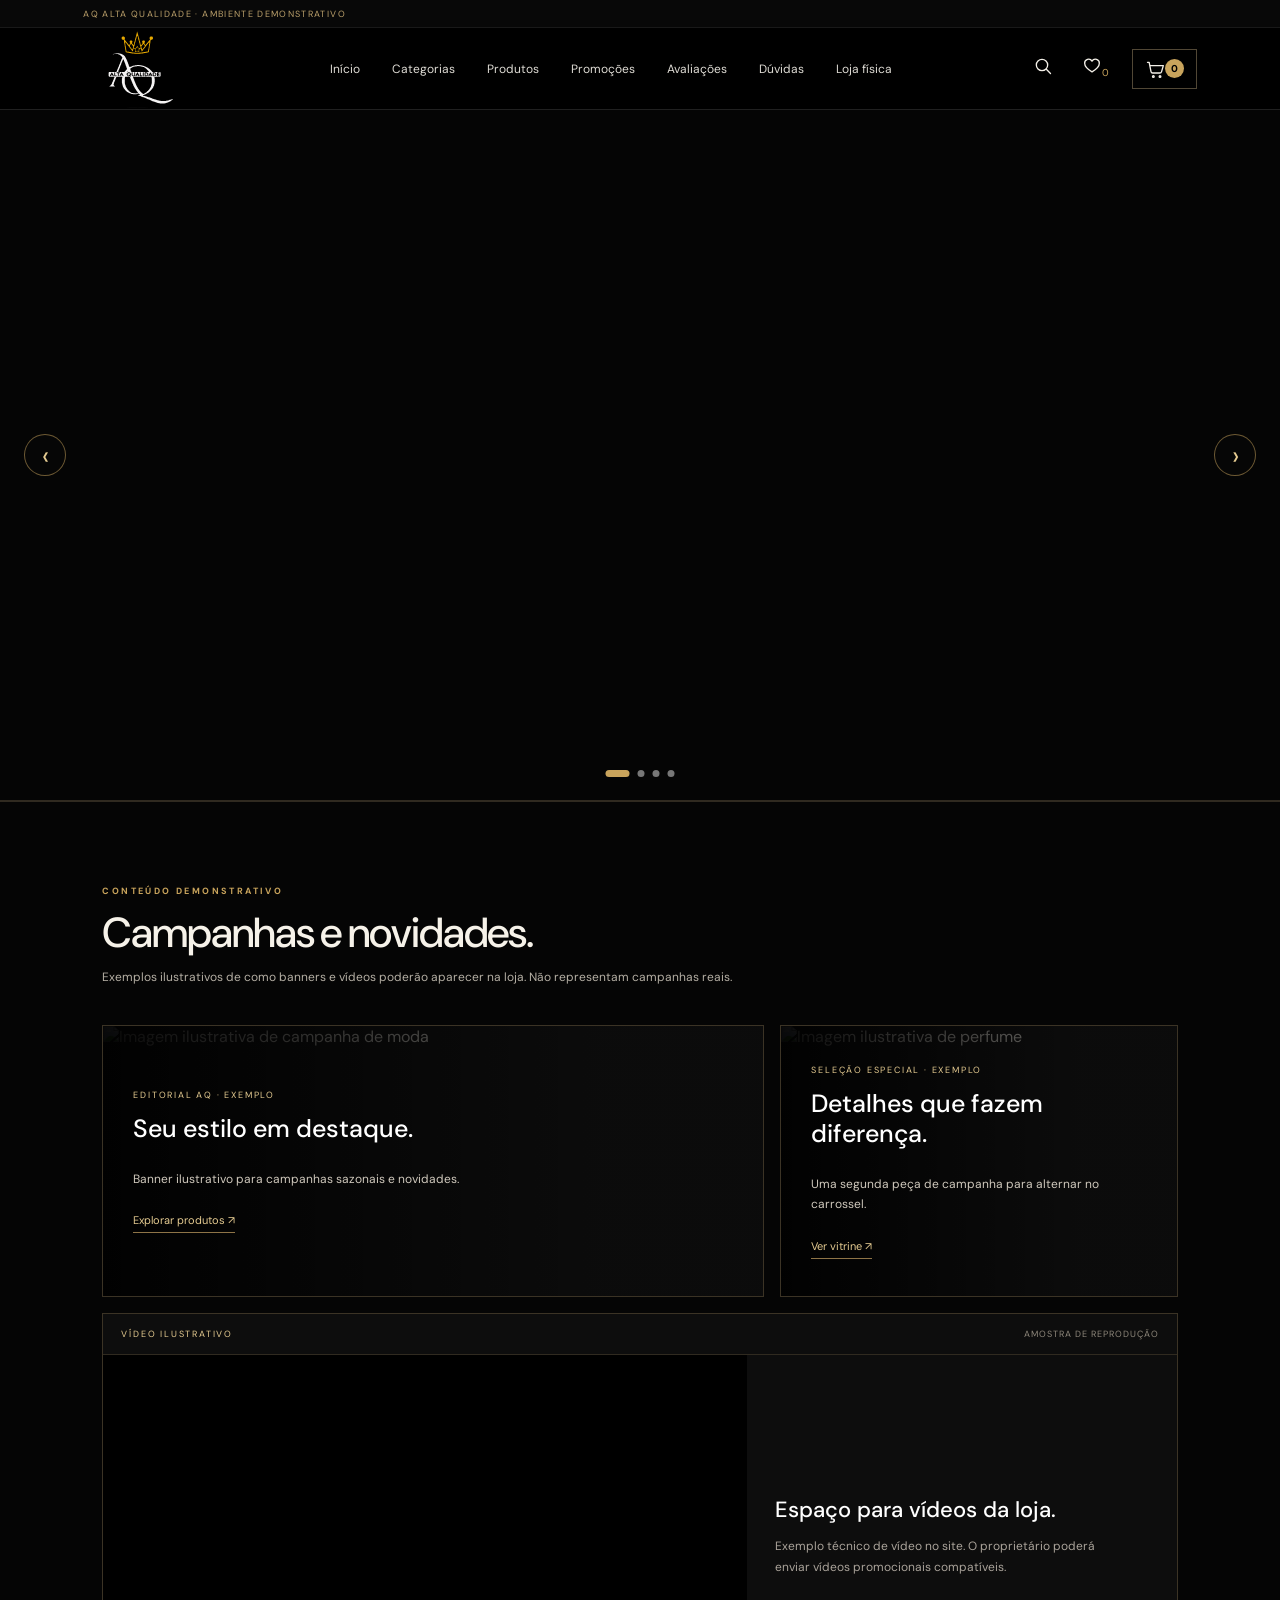
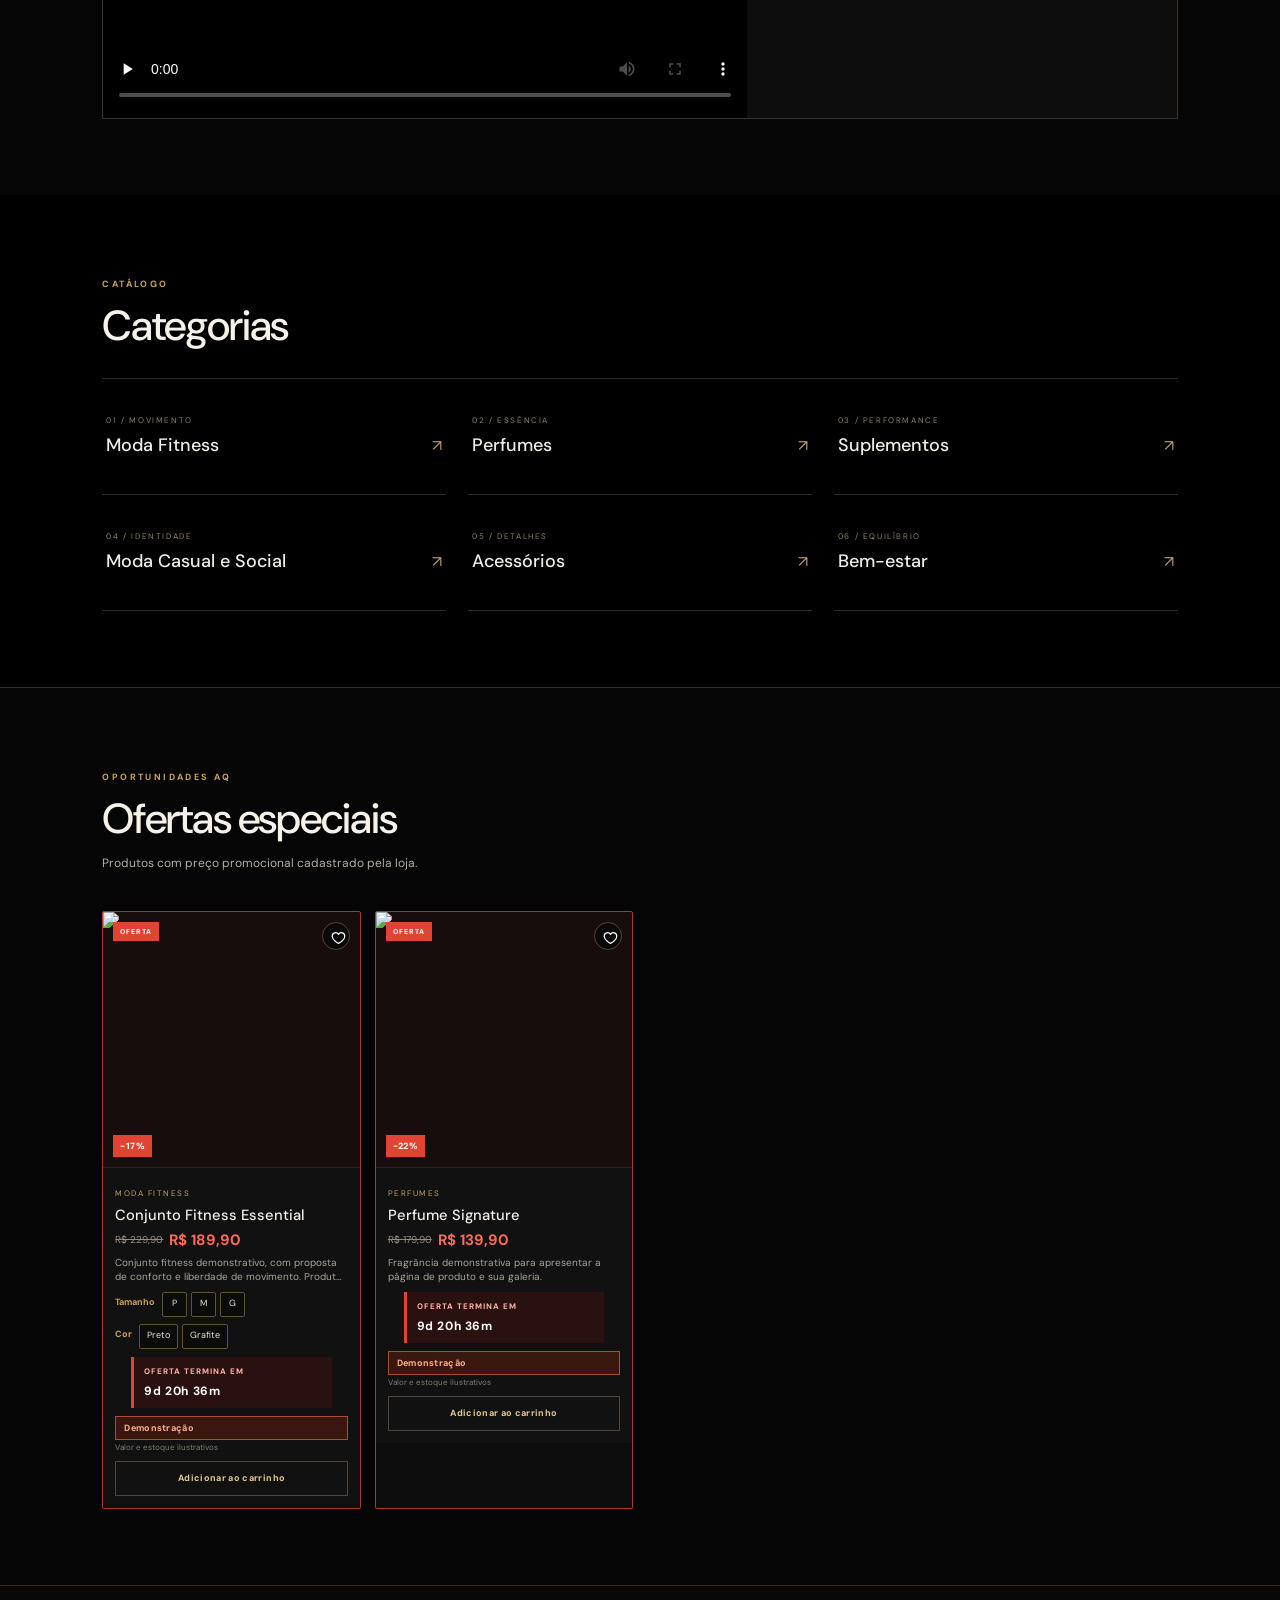
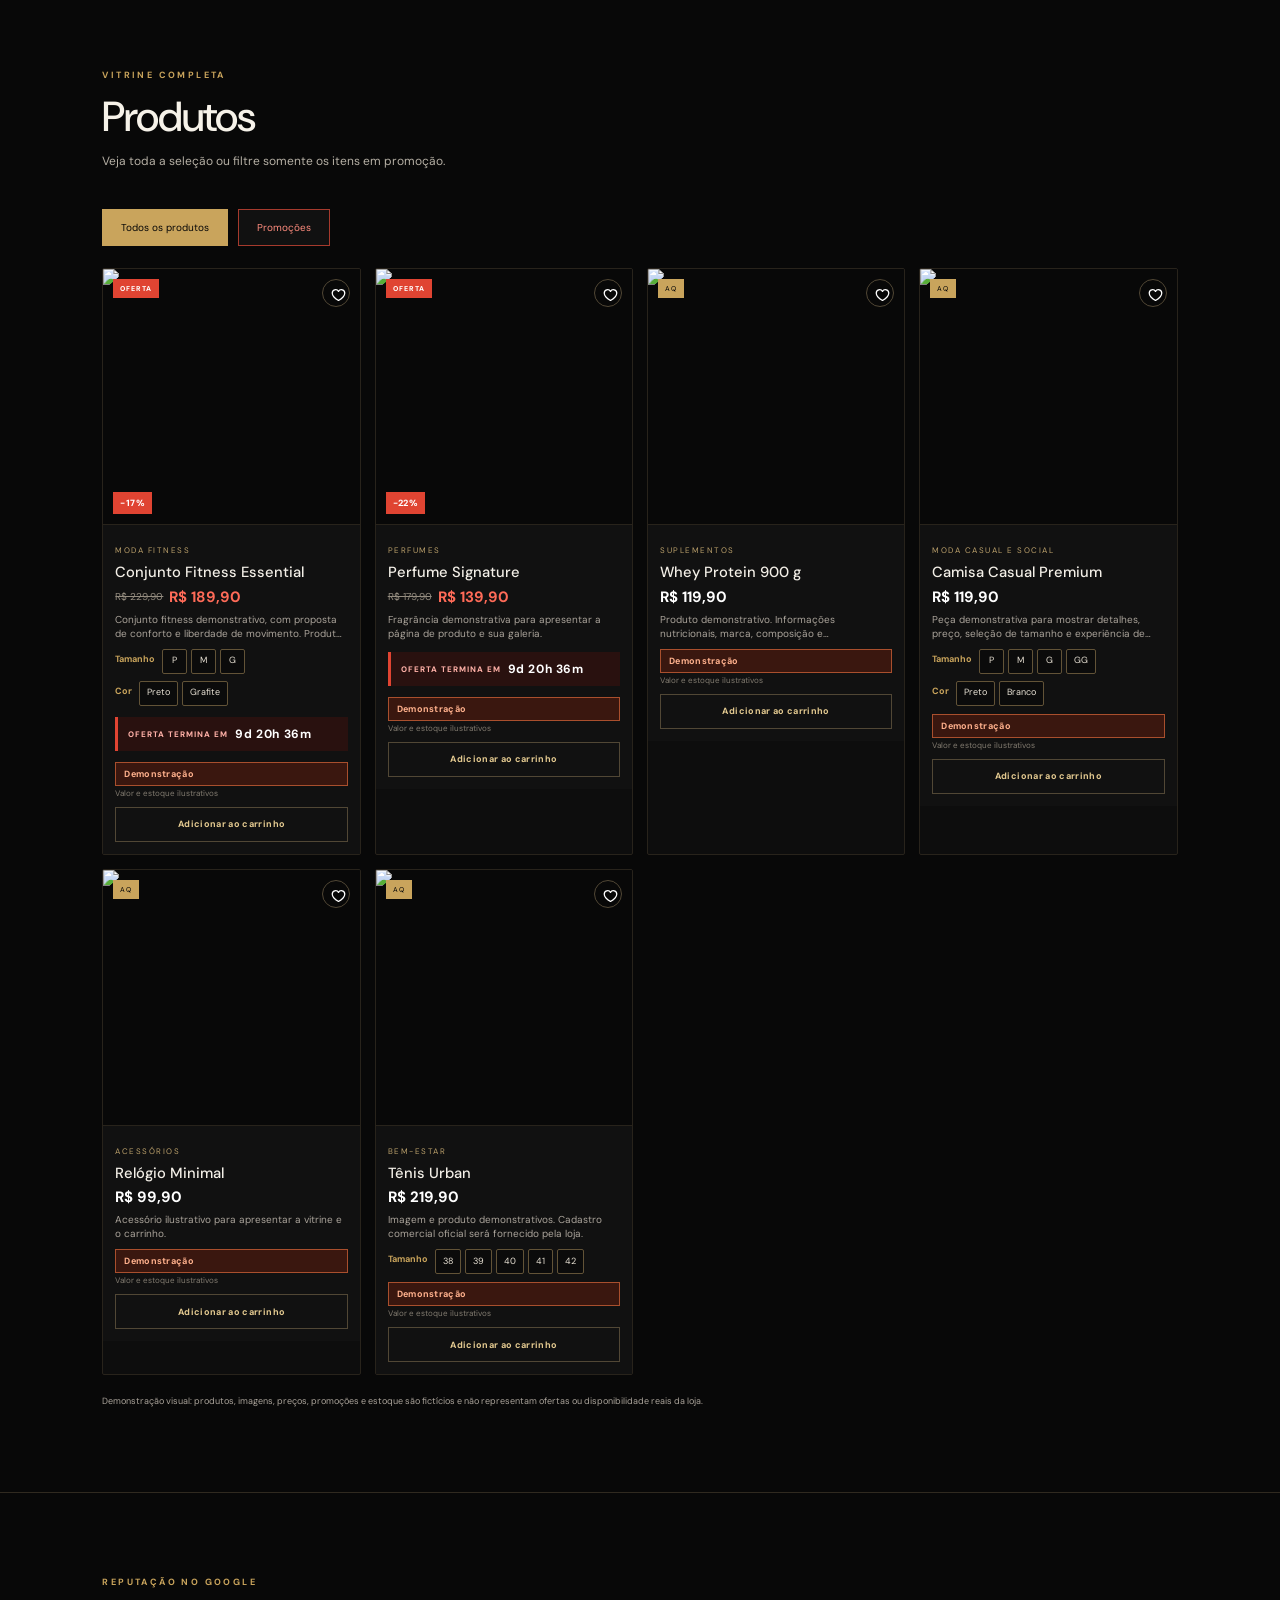
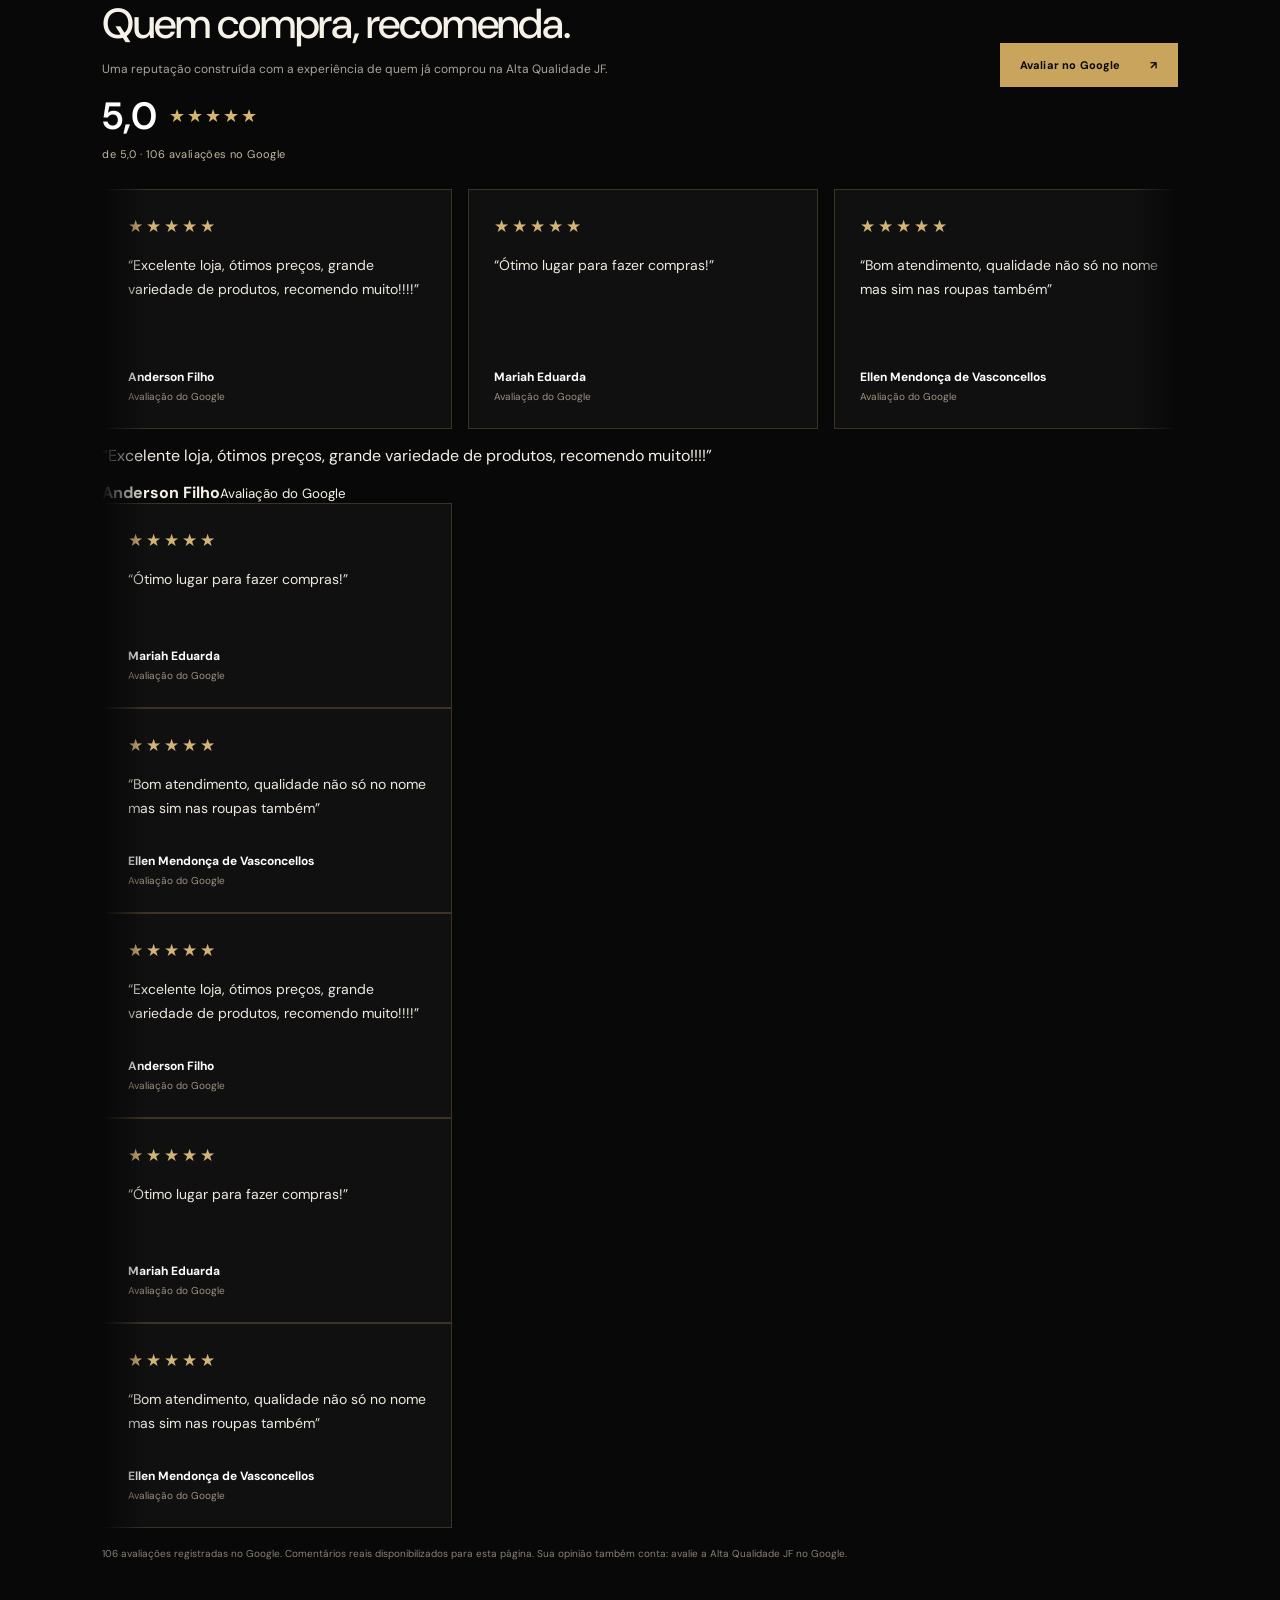
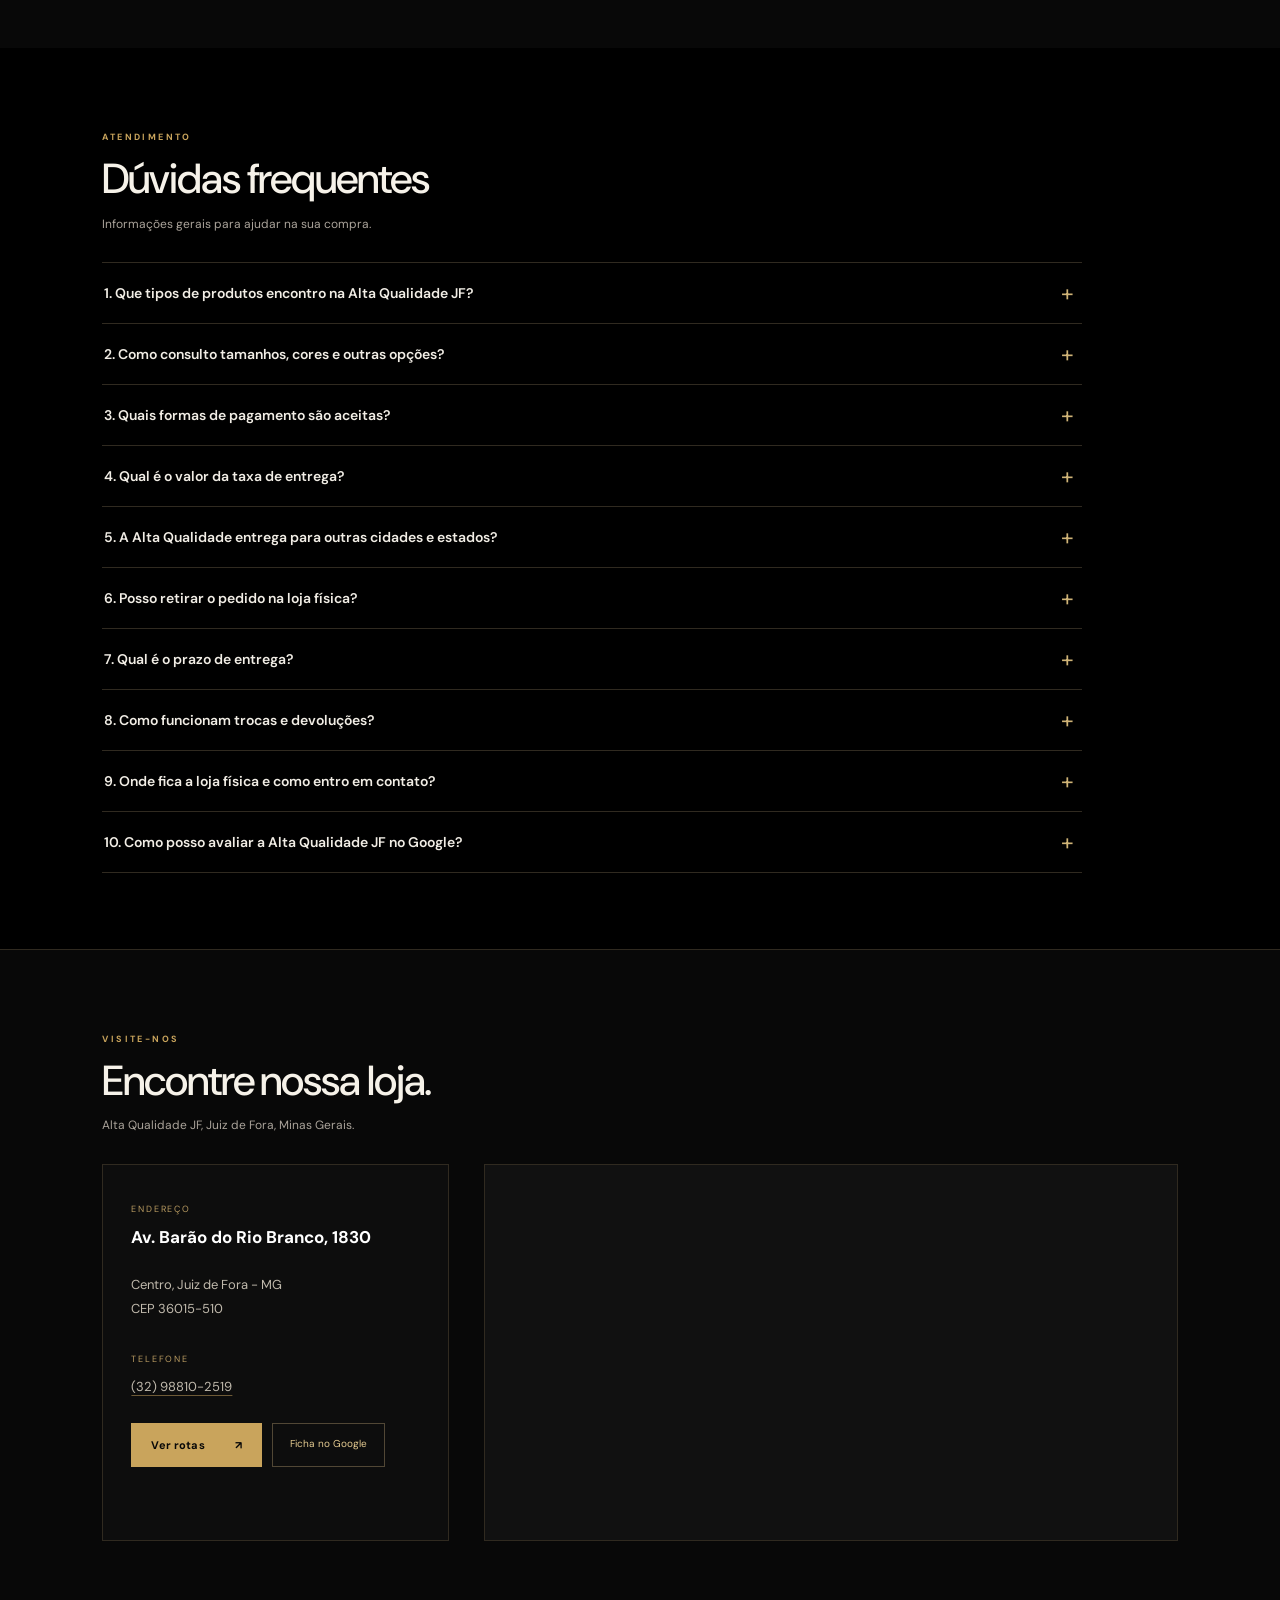
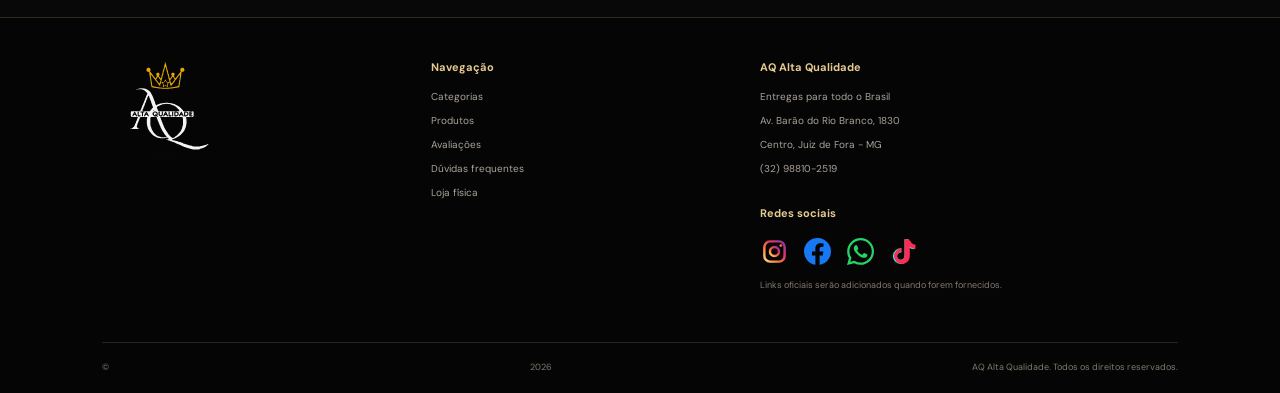
==== commit 4f276fd2: "Add customer Google reviews and update rating count" ====
--- a/index.html
+++ b/index.html
@@ -83,7 +83,7 @@
     </section>
     <section class="section reviews-section" id="avaliacoes">
       <div class="section-heading">
-        <div><span class="eyebrow">REPUTAÇÃO NO GOOGLE</span><h2>Quem compra, recomenda.</h2><p>Uma reputação construída com a experiência de quem já comprou na Alta Qualidade JF.</p><div class="review-rating-summary"><strong>5,0</strong><span aria-label="5 de 5 estrelas">★★★★★</span><small>de 5,0 · 104 avaliações no Google</small></div></div>
+        <div><span class="eyebrow">REPUTAÇÃO NO GOOGLE</span><h2>Quem compra, recomenda.</h2><p>Uma reputação construída com a experiência de quem já comprou na Alta Qualidade JF.</p><div class="review-rating-summary"><strong>5,0</strong><span aria-label="5 de 5 estrelas">★★★★★</span><small>de 5,0 · 106 avaliações no Google</small></div></div>
         <a class="gold-button" href="https://share.google/BcdHi3lNJ6JRP1uCv" target="_blank" rel="noopener noreferrer">Avaliar no Google <span aria-hidden="true">↗</span></a>
       </div>
       <div class="reviews-window" aria-label="Avaliações de clientes no Google">
@@ -91,12 +91,42 @@
           <article class="review-card"><div class="review-stars" aria-label="5 estrelas">★★★★★</div><p>“Excelente loja, ótimos preços, grande variedade de produtos, recomendo muito!!!!”</p><strong>Anderson Filho</strong><small>Avaliação do Google</small></article>
           <article class="review-card"><div class="review-stars" aria-label="5 estrelas">★★★★★</div><p>“Ótimo lugar para fazer compras!”</p><strong>Mariah Eduarda</strong><small>Avaliação do Google</small></article>
           <article class="review-card"><div class="review-stars" aria-label="5 estrelas">★★★★★</div><p>“Bom atendimento, qualidade não só no nome mas sim nas roupas também”</p><strong>Ellen Mendonça de Vasconcellos</strong><small>Avaliação do Google</small></article>
+          <article class="review-card"><div class="review-stars" aria-label="5 estrelas">★★★★★</div><p>“Loja com muita variedades, roupas de academia, tênis, perfumes, óculos. Gostei muito vou voltar pra comprar mais. Atendente Yasmin muito simpática.”</p><strong>Jessica Pacheco</strong><small>Avaliação do Google</small></article>
+          <article class="review-card"><div class="review-stars" aria-label="5 estrelas">★★★★★</div><p>“Otimãaaaa, ótimos atendentes, super simpáticos, amei meu atendimento, roupas boas e de qualidade”</p><strong>Vitoria Marques</strong><small>Avaliação do Google</small></article>
+          <article class="review-card"><div class="review-stars" aria-label="5 estrelas">★★★★★</div><p>“Ótimo amei super indico e voltarei assim que possível amei todos nós atendimentos...”</p><strong>Samara Cintia Dias</strong><small>Avaliação do Google</small></article>
+          <article class="review-card"><div class="review-stars" aria-label="5 estrelas">★★★★★</div><p>“Ótimo atendimento e produtos de qualidade. Voltarei mais vezes!”</p><strong>Danielly Lacerda</strong><small>Avaliação do Google</small></article>
+          <article class="review-card"><div class="review-stars" aria-label="5 estrelas">★★★★★</div><p>“Gostei muito da loja, o atendimento foi excelente e a loja tem muita variedade!”</p><strong>Danielle Kelmer</strong><small>Avaliação do Google</small></article>
+          <article class="review-card"><div class="review-stars" aria-label="5 estrelas">★★★★★</div><p>“Os atendentes muito atenciosos, e simpáticos, roupas lindas e de qualidade ameeiii!”</p><strong>Peaulo Pizza as Lskb</strong><small>Avaliação do Google</small></article>
+          <article class="review-card"><div class="review-stars" aria-label="5 estrelas">★★★★★</div><p>“Amo comprar nessa loja! Atende está de parabéns 😍😍”</p><strong>Ligia Barros</strong><small>Avaliação do Google</small></article>
+          <article class="review-card"><div class="review-stars" aria-label="5 estrelas">★★★★★</div><p>“Loja excepcional, atendimento top demais, recomendo a todos!!!”</p><strong>Patrick Hauck</strong><small>Avaliação do Google</small></article>
+          <article class="review-card"><div class="review-stars" aria-label="5 estrelas">★★★★★</div><p>“Gostaria de parabenizar a loja pelo excelente atendimento, fui muito bem atendido, ótimos preços, material de ótima qualidade, recomendo 💯”</p><strong>Bruno Evangelista</strong><small>Avaliação do Google</small></article>
+          <article class="review-card"><div class="review-stars" aria-label="5 estrelas">★★★★★</div><p>“Ótima loja, atendimento excelente, entrei pra comprar uma calça e foi impossível sair só com uma peça de roupa kkkk ❤️”</p><strong>Julia Silva</strong><small>Avaliação do Google</small></article>
+          <article class="review-card"><div class="review-stars" aria-label="5 estrelas">★★★★★</div><p>“Roupas de alta qualidade, muito bom atendimento 💗💗”</p><strong>Maria Eduarda</strong><small>Avaliação do Google</small></article>
+          <article class="review-card"><div class="review-stars" aria-label="5 estrelas">★★★★★</div><p>“Super atenciosos! Atendente Ju nota 10. Loja está de parabéns, super indico!”</p><strong>Marcia Machado</strong><small>Avaliação do Google</small></article>
+          <article class="review-card" aria-hidden="true"><div class="review-stars">★★★★★</div><p>“Excelente loja, ótimos preços, grande variedade de produtos, recomendo muito!!!!”</p><strong>Anderson Filho</strong><small>Avaliação do Google</small></article>
+          <article class="review-card" aria-hidden="true"><div class="review-stars">★★★★★</div><p>“Ótimo lugar para fazer compras!”</p><strong>Mariah Eduarda</strong><small>Avaliação do Google</small></article>
+          <article class="review-card" aria-hidden="true"><div class="review-stars">★★★★★</div><p>“Bom atendimento, qualidade não só no nome mas sim nas roupas também”</p><strong>Ellen Mendonça de Vasconcellos</strong><small>Avaliação do Google</small></article>
+          <article class="review-card" aria-hidden="true"><div class="review-stars">★★★★★</div><p>“Loja com muita variedades, roupas de academia, tênis, perfumes, óculos. Gostei muito vou voltar pra comprar mais. Atendente Yasmin muito simpática.”</p><strong>Jessica Pacheco</strong><small>Avaliação do Google</small></article>
+          <article class="review-card" aria-hidden="true"><div class="review-stars">★★★★★</div><p>“Otimãaaaa, ótimos atendentes, super simpáticos, amei meu atendimento, roupas boas e de qualidade”</p><strong>Vitoria Marques</strong><small>Avaliação do Google</small></article>
+          <article class="review-card" aria-hidden="true"><div class="review-stars">★★★★★</div><p>“Ótimo amei super indico e voltarei assim que possível amei todos nós atendimentos...”</p><strong>Samara Cintia Dias</strong><small>Avaliação do Google</small></article>
+          <article class="review-card" aria-hidden="true"><div class="review-stars">★★★★★</div><p>“Ótimo atendimento e produtos de qualidade. Voltarei mais vezes!”</p><strong>Danielly Lacerda</strong><small>Avaliação do Google</small></article>
+          <article class="review-card" aria-hidden="true"><div class="review-stars">★★★★★</div><p>“Gostei muito da loja, o atendimento foi excelente e a loja tem muita variedade!”</p><strong>Danielle Kelmer</strong><small>Avaliação do Google</small></article>
+          <article class="review-card" aria-hidden="true"><div class="review-stars">★★★★★</div><p>“Os atendentes muito atenciosos, e simpáticos, roupas lindas e de qualidade ameeiii!”</p><strong>Peaulo Pizza as Lskb</strong><small>Avaliação do Google</small></article>
+          <article class="review-card" aria-hidden="true"><div class="review-stars">★★★★★</div><p>“Amo comprar nessa loja! Atende está de parabéns 😍😍”</p><strong>Ligia Barros</strong><small>Avaliação do Google</small></article>
+          <article class="review-card" aria-hidden="true"><div class="review-stars">★★★★★</div><p>“Loja excepcional, atendimento top demais, recomendo a todos!!!”</p><strong>Patrick Hauck</strong><small>Avaliação do Google</small></article>
+          <article class="review-card" aria-hidden="true"><div class="review-stars">★★★★★</div><p>“Gostaria de parabenizar a loja pelo excelente atendimento, fui muito bem atendido, ótimos preços, material de ótima qualidade, recomendo 💯”</p><strong>Bruno Evangelista</strong><small>Avaliação do Google</small></article>
+          <article class="review-card" aria-hidden="true"><div class="review-stars">★★★★★</div><p>“Ótima loja, atendimento excelente, entrei pra comprar uma calça e foi impossível sair só com uma peça de roupa kkkk ❤️”</p><strong>Julia Silva</strong><small>Avaliação do Google</small></article>
+          <article class="review-card" aria-hidden="true"><div class="review-stars">★★★★★</div><p>“Roupas de alta qualidade, muito bom atendimento 💗💗”</p><strong>Maria Eduarda</strong><small>Avaliação do Google</small></article>
+          <article class="review-card" aria-hidden="true"><div class="review-stars">★★★★★</div><p>“Super atenciosos! Atendente Ju nota 10. Loja está de parabéns, super indico!”</p><strong>Marcia Machado</strong><small>Avaliação do Google</small></article>
+        </div><p>“Excelente loja, ótimos preços, grande variedade de produtos, recomendo muito!!!!”</p><strong>Anderson Filho</strong><small>Avaliação do Google</small></article>
+          <article class="review-card"><div class="review-stars" aria-label="5 estrelas">★★★★★</div><p>“Ótimo lugar para fazer compras!”</p><strong>Mariah Eduarda</strong><small>Avaliação do Google</small></article>
+          <article class="review-card"><div class="review-stars" aria-label="5 estrelas">★★★★★</div><p>“Bom atendimento, qualidade não só no nome mas sim nas roupas também”</p><strong>Ellen Mendonça de Vasconcellos</strong><small>Avaliação do Google</small></article>
           <article class="review-card" aria-hidden="true"><div class="review-stars">★★★★★</div><p>“Excelente loja, ótimos preços, grande variedade de produtos, recomendo muito!!!!”</p><strong>Anderson Filho</strong><small>Avaliação do Google</small></article>
           <article class="review-card" aria-hidden="true"><div class="review-stars">★★★★★</div><p>“Ótimo lugar para fazer compras!”</p><strong>Mariah Eduarda</strong><small>Avaliação do Google</small></article>
           <article class="review-card" aria-hidden="true"><div class="review-stars">★★★★★</div><p>“Bom atendimento, qualidade não só no nome mas sim nas roupas também”</p><strong>Ellen Mendonça de Vasconcellos</strong><small>Avaliação do Google</small></article>
         </div>
       </div>
-      <p class="reviews-note">Mais de 100 avaliações registradas no Google. Estes são comentários reais disponibilizados para esta página. Sua opinião também conta: avalie a Alta Qualidade JF no Google.</p>
+      <p class="reviews-note">106 avaliações registradas no Google. Comentários reais disponibilizados para esta página. Sua opinião também conta: avalie a Alta Qualidade JF no Google.</p>
     </section>
     <section class="section faq-section" id="duvidas">
       <div class="section-heading"><div><span class="eyebrow">ATENDIMENTO</span><h2>Dúvidas frequentes</h2><p>Informações gerais para ajudar na sua compra.</p></div></div>
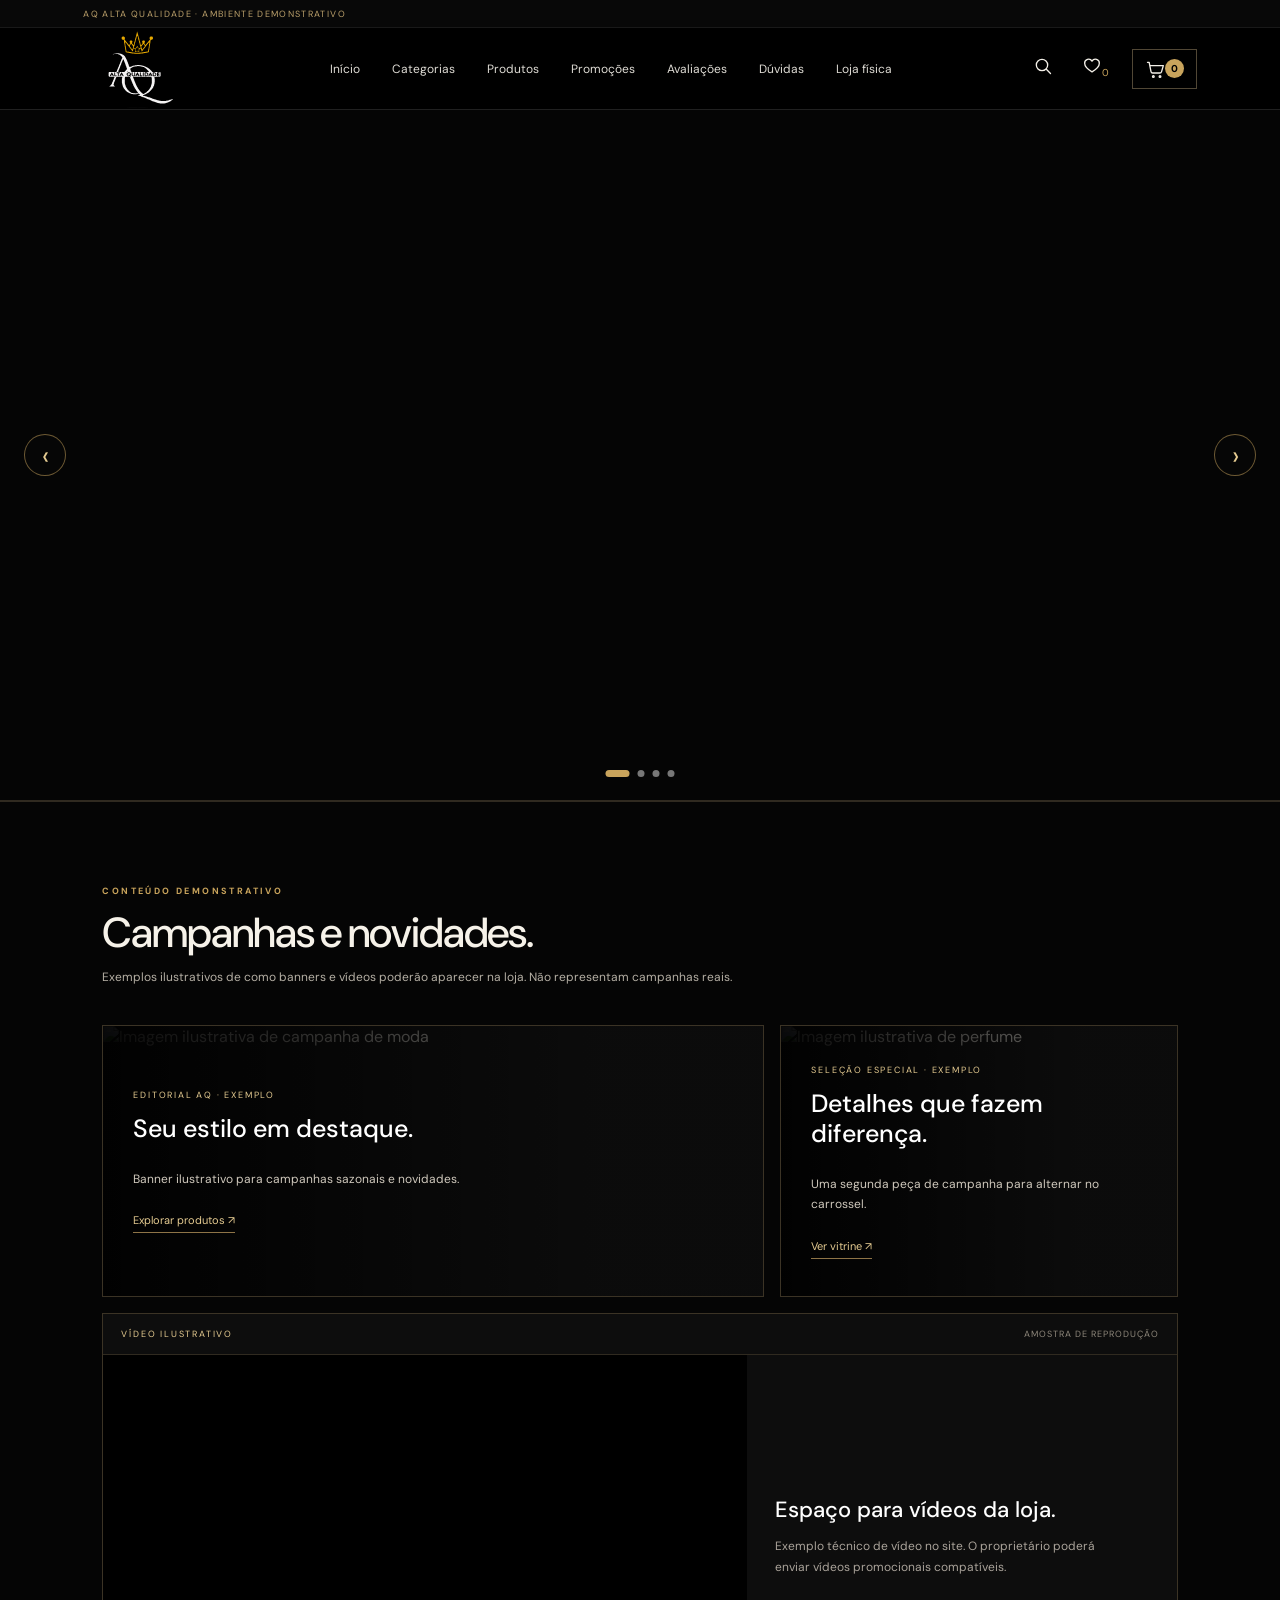
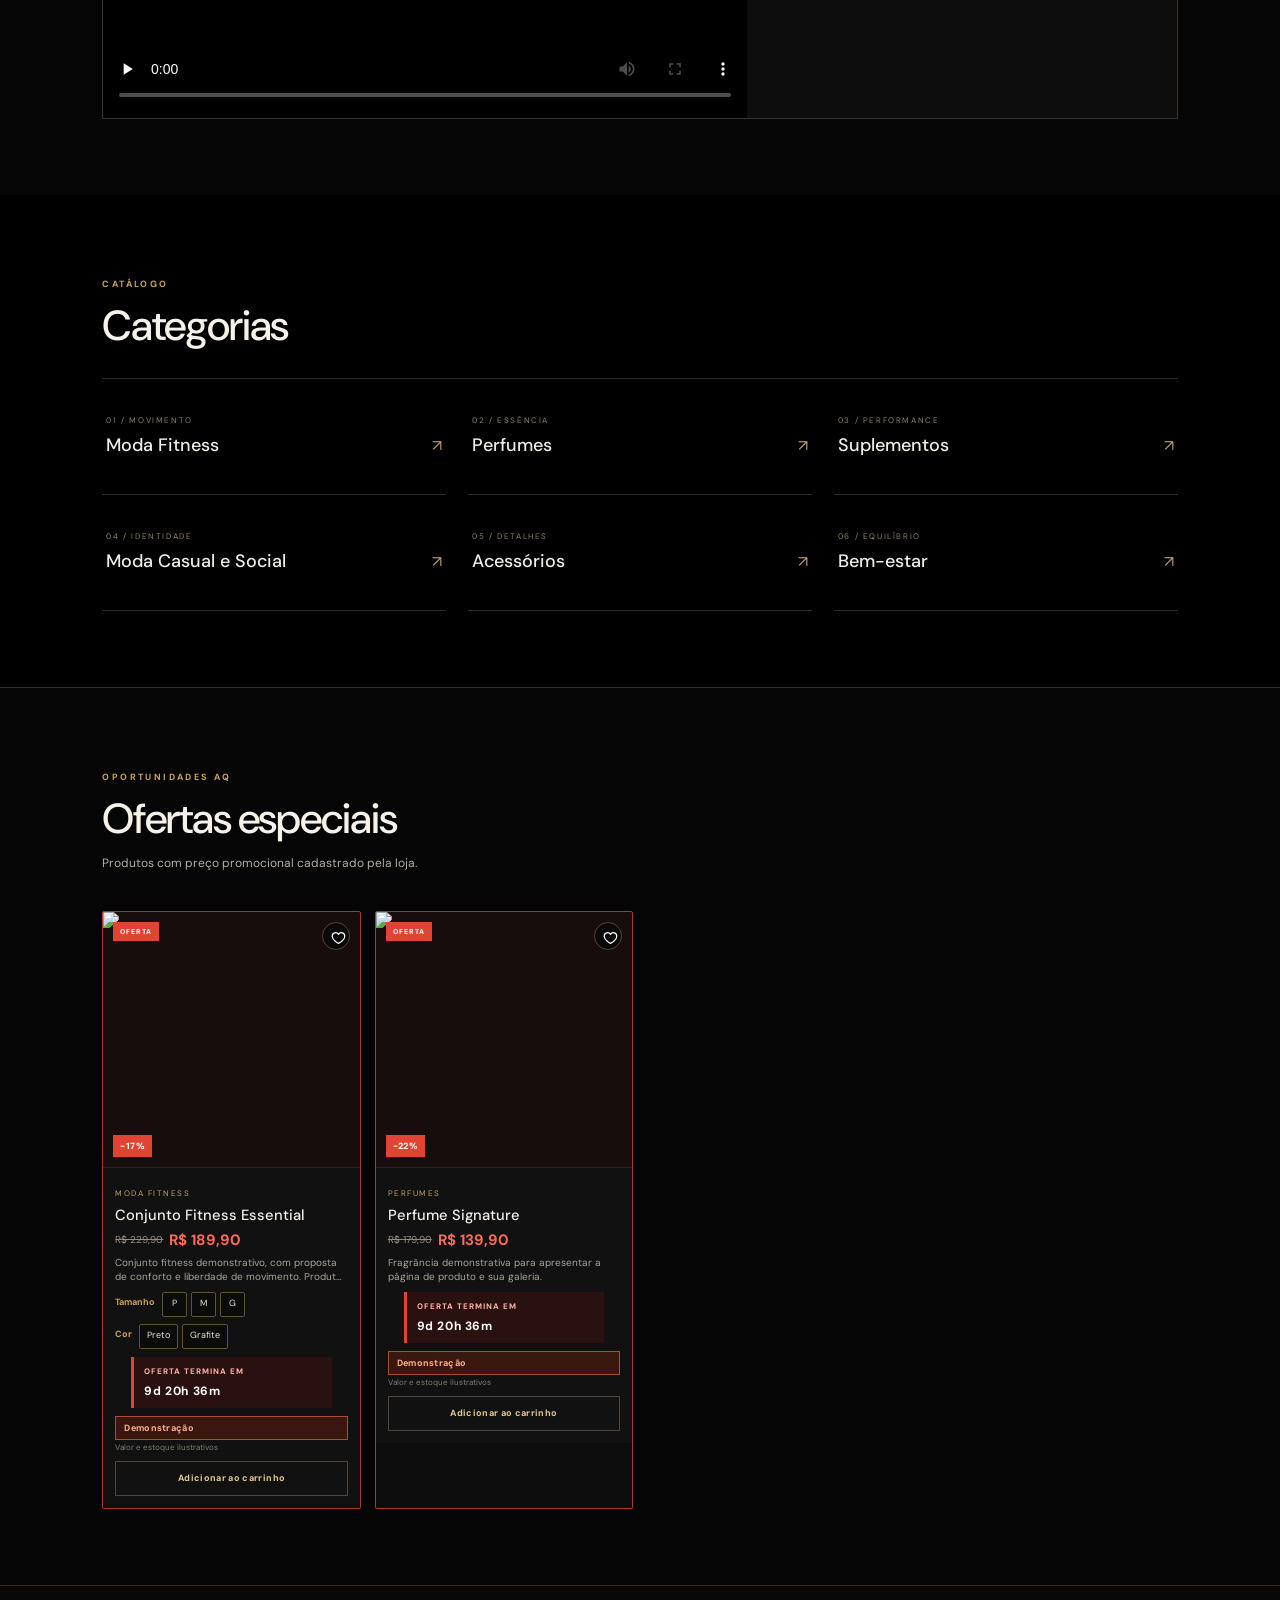
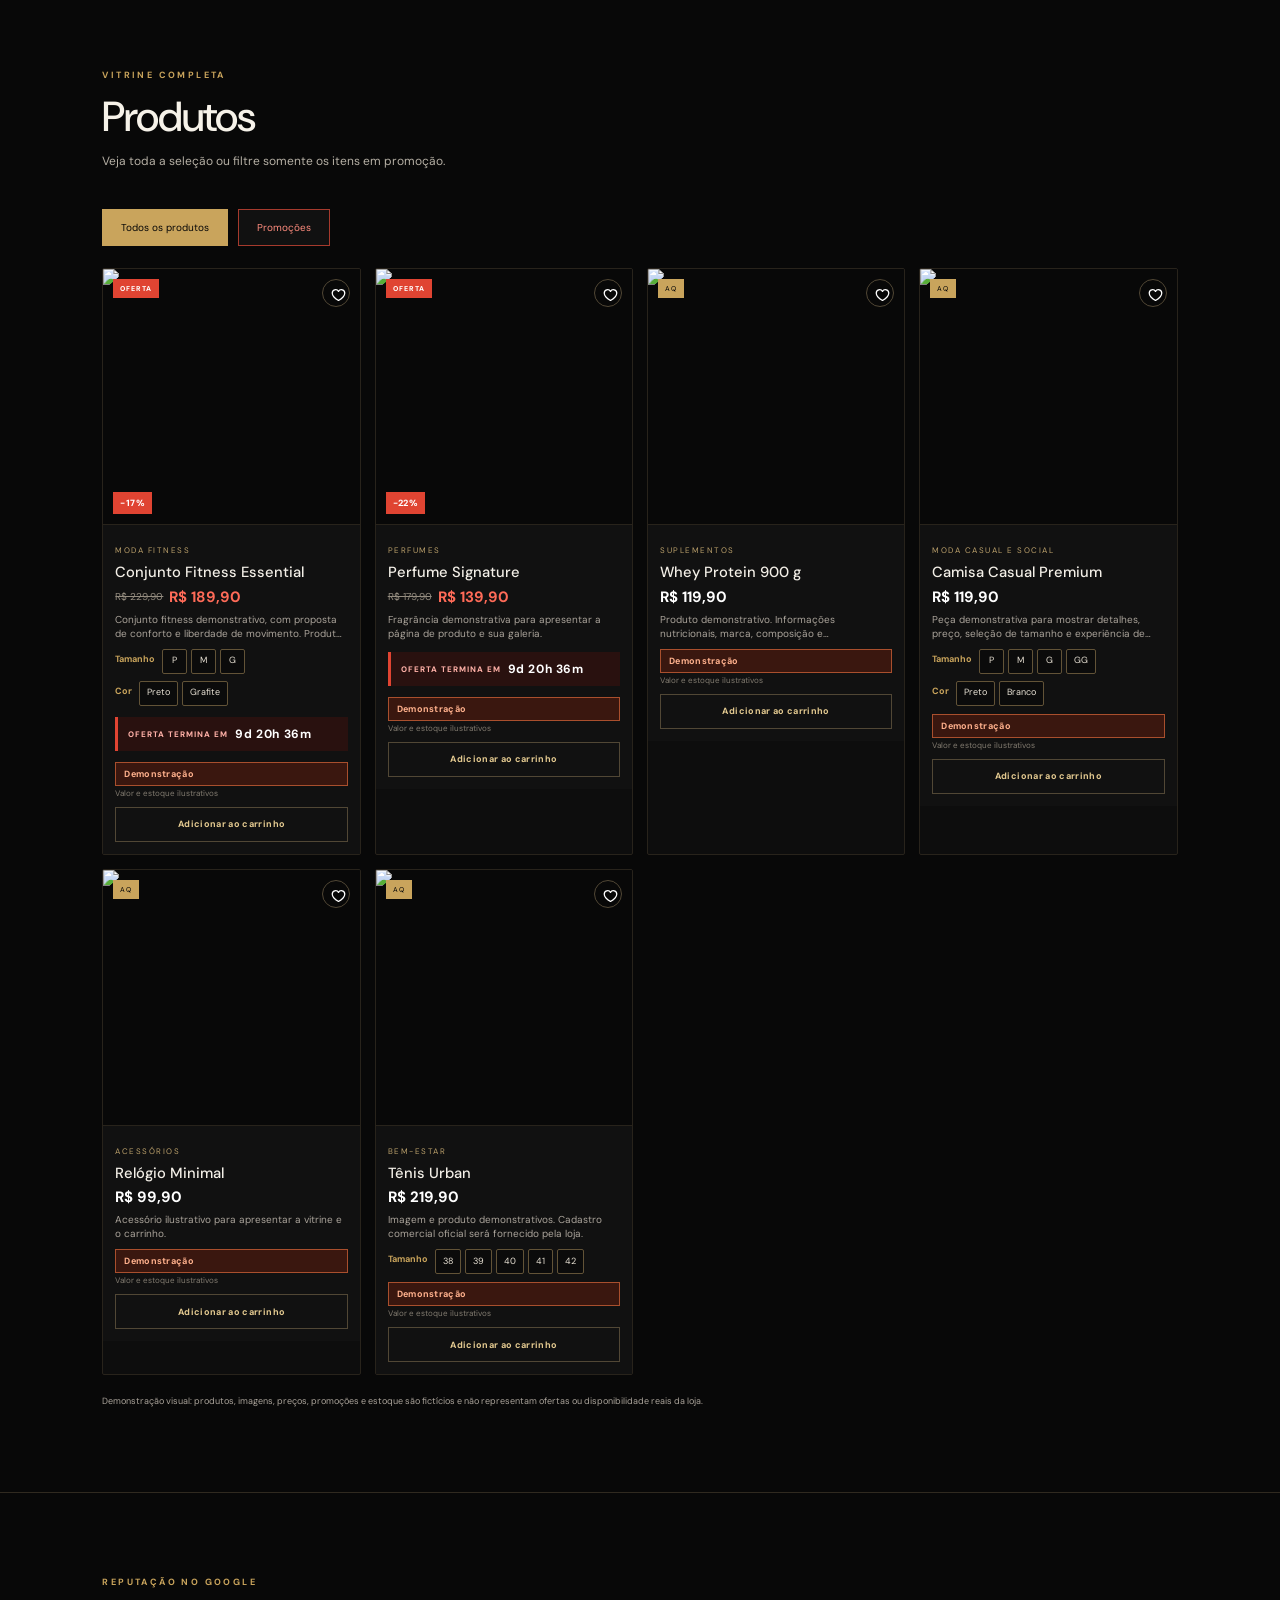
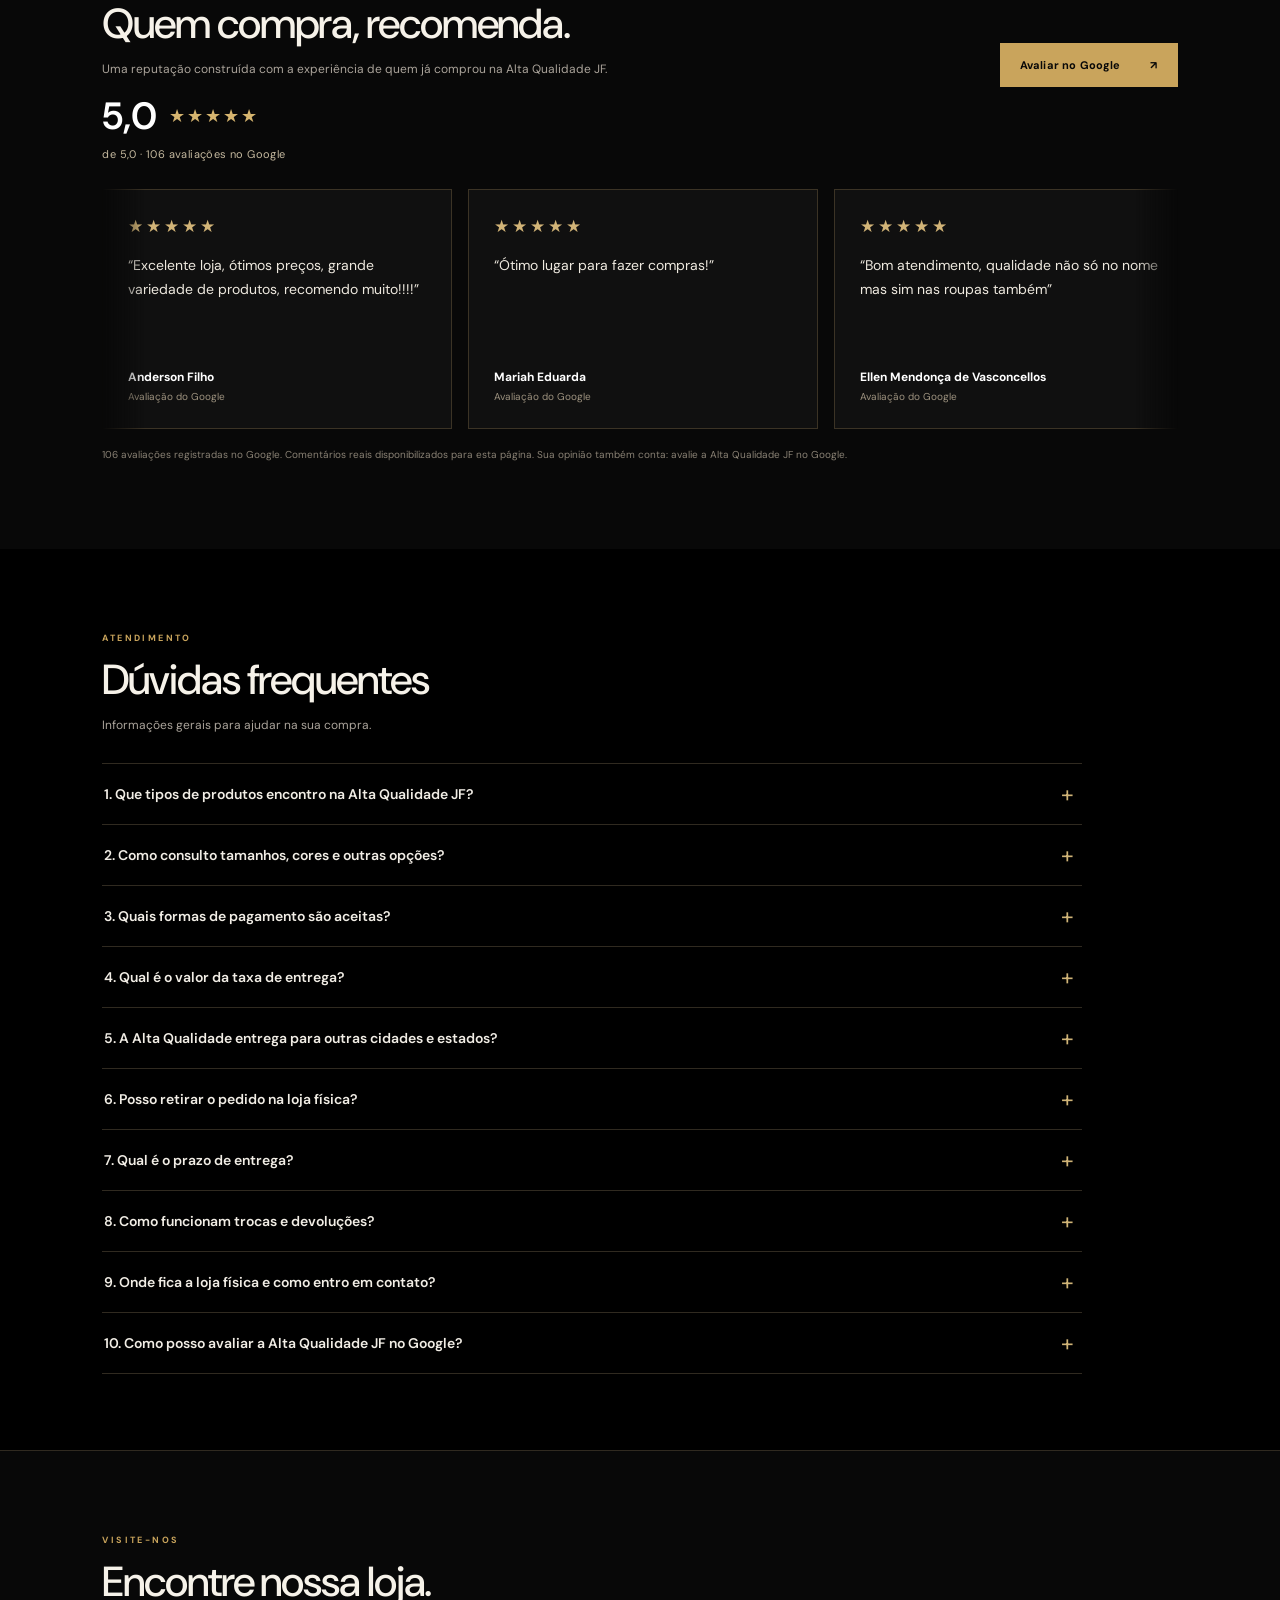
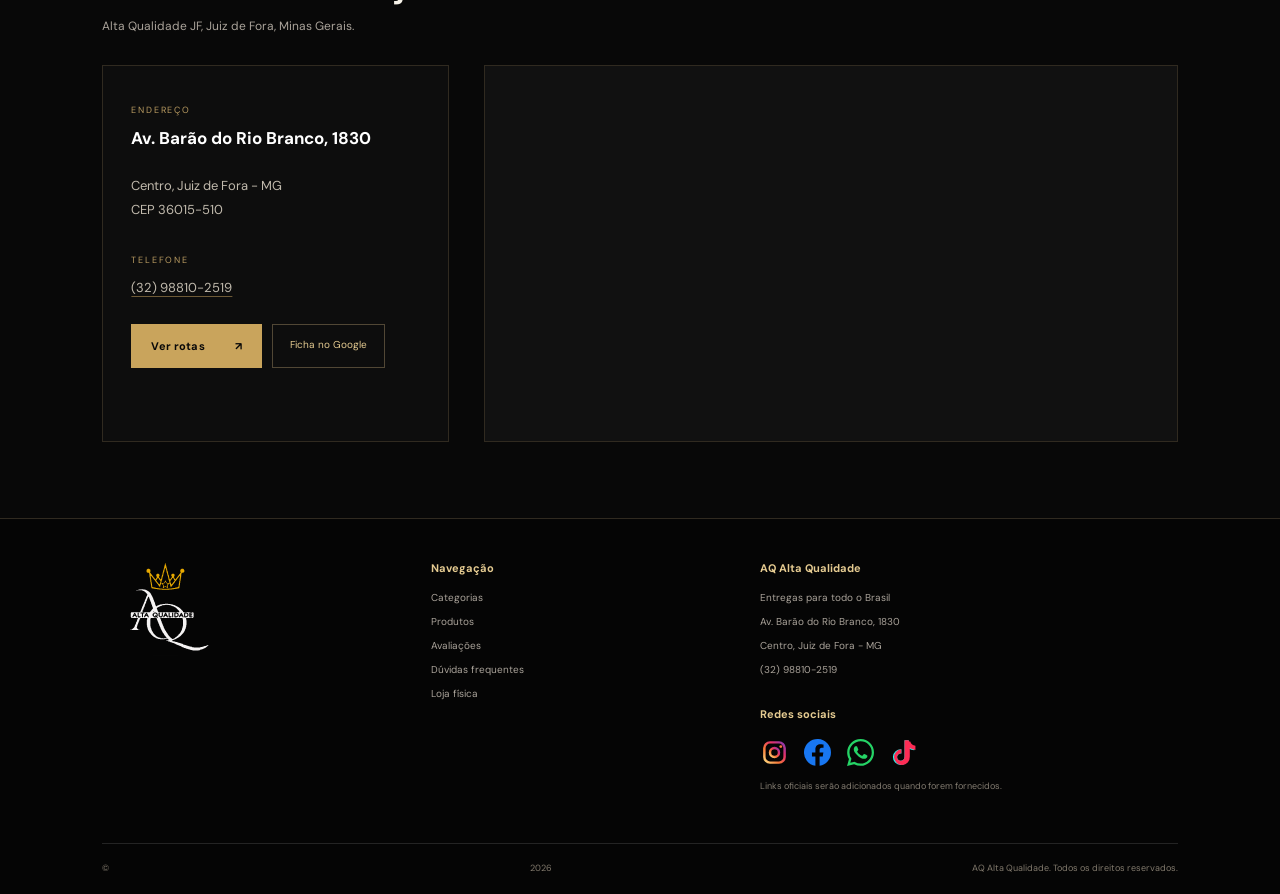
==== commit 6acbd585: "Fix review carousel markup with verified customer reviews" ====
--- a/index.html
+++ b/index.html
@@ -118,15 +118,9 @@
           <article class="review-card" aria-hidden="true"><div class="review-stars">★★★★★</div><p>“Ótima loja, atendimento excelente, entrei pra comprar uma calça e foi impossível sair só com uma peça de roupa kkkk ❤️”</p><strong>Julia Silva</strong><small>Avaliação do Google</small></article>
           <article class="review-card" aria-hidden="true"><div class="review-stars">★★★★★</div><p>“Roupas de alta qualidade, muito bom atendimento 💗💗”</p><strong>Maria Eduarda</strong><small>Avaliação do Google</small></article>
           <article class="review-card" aria-hidden="true"><div class="review-stars">★★★★★</div><p>“Super atenciosos! Atendente Ju nota 10. Loja está de parabéns, super indico!”</p><strong>Marcia Machado</strong><small>Avaliação do Google</small></article>
-        </div><p>“Excelente loja, ótimos preços, grande variedade de produtos, recomendo muito!!!!”</p><strong>Anderson Filho</strong><small>Avaliação do Google</small></article>
-          <article class="review-card"><div class="review-stars" aria-label="5 estrelas">★★★★★</div><p>“Ótimo lugar para fazer compras!”</p><strong>Mariah Eduarda</strong><small>Avaliação do Google</small></article>
-          <article class="review-card"><div class="review-stars" aria-label="5 estrelas">★★★★★</div><p>“Bom atendimento, qualidade não só no nome mas sim nas roupas também”</p><strong>Ellen Mendonça de Vasconcellos</strong><small>Avaliação do Google</small></article>
-          <article class="review-card" aria-hidden="true"><div class="review-stars">★★★★★</div><p>“Excelente loja, ótimos preços, grande variedade de produtos, recomendo muito!!!!”</p><strong>Anderson Filho</strong><small>Avaliação do Google</small></article>
-          <article class="review-card" aria-hidden="true"><div class="review-stars">★★★★★</div><p>“Ótimo lugar para fazer compras!”</p><strong>Mariah Eduarda</strong><small>Avaliação do Google</small></article>
-          <article class="review-card" aria-hidden="true"><div class="review-stars">★★★★★</div><p>“Bom atendimento, qualidade não só no nome mas sim nas roupas também”</p><strong>Ellen Mendonça de Vasconcellos</strong><small>Avaliação do Google</small></article>
         </div>
       </div>
-      <p class="reviews-note">106 avaliações registradas no Google. Comentários reais disponibilizados para esta página. Sua opinião também conta: avalie a Alta Qualidade JF no Google.</p>
+<p class="reviews-note">106 avaliações registradas no Google. Comentários reais disponibilizados para esta página. Sua opinião também conta: avalie a Alta Qualidade JF no Google.</p>
     </section>
     <section class="section faq-section" id="duvidas">
       <div class="section-heading"><div><span class="eyebrow">ATENDIMENTO</span><h2>Dúvidas frequentes</h2><p>Informações gerais para ajudar na sua compra.</p></div></div>
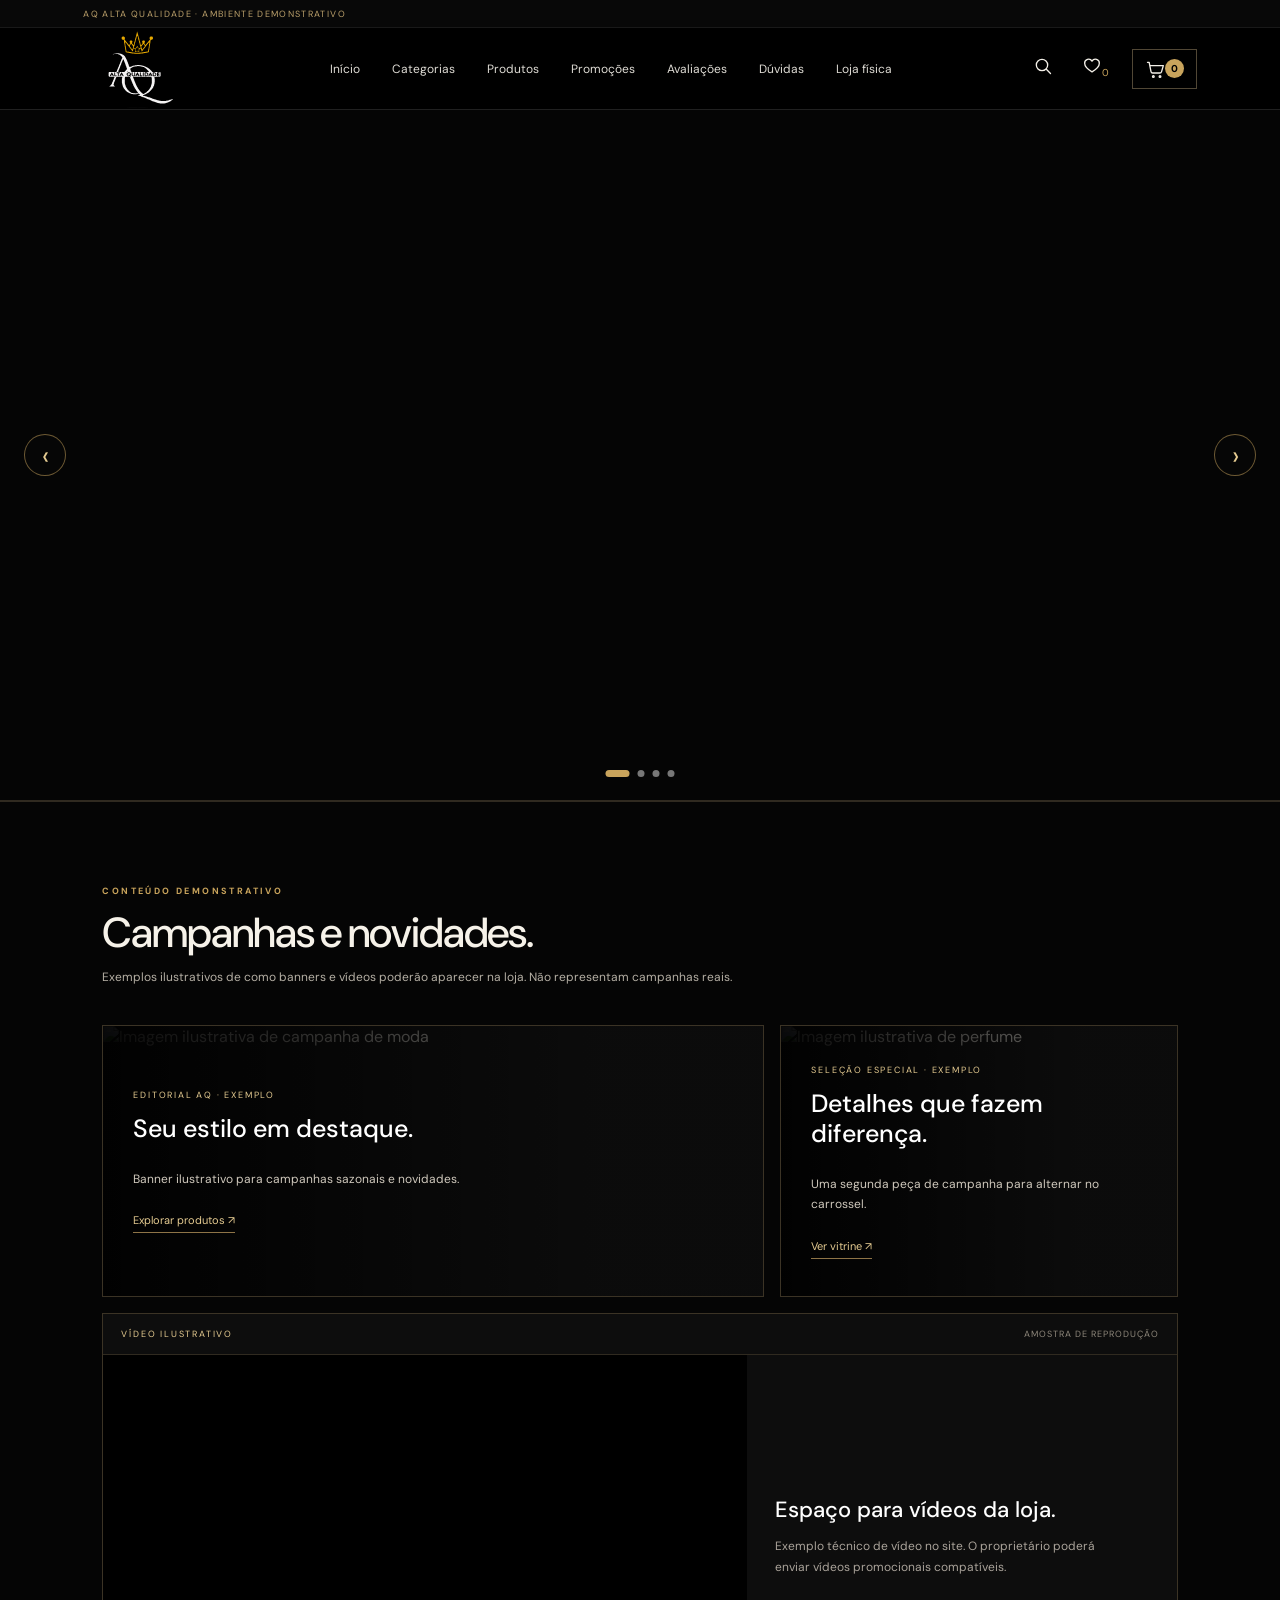
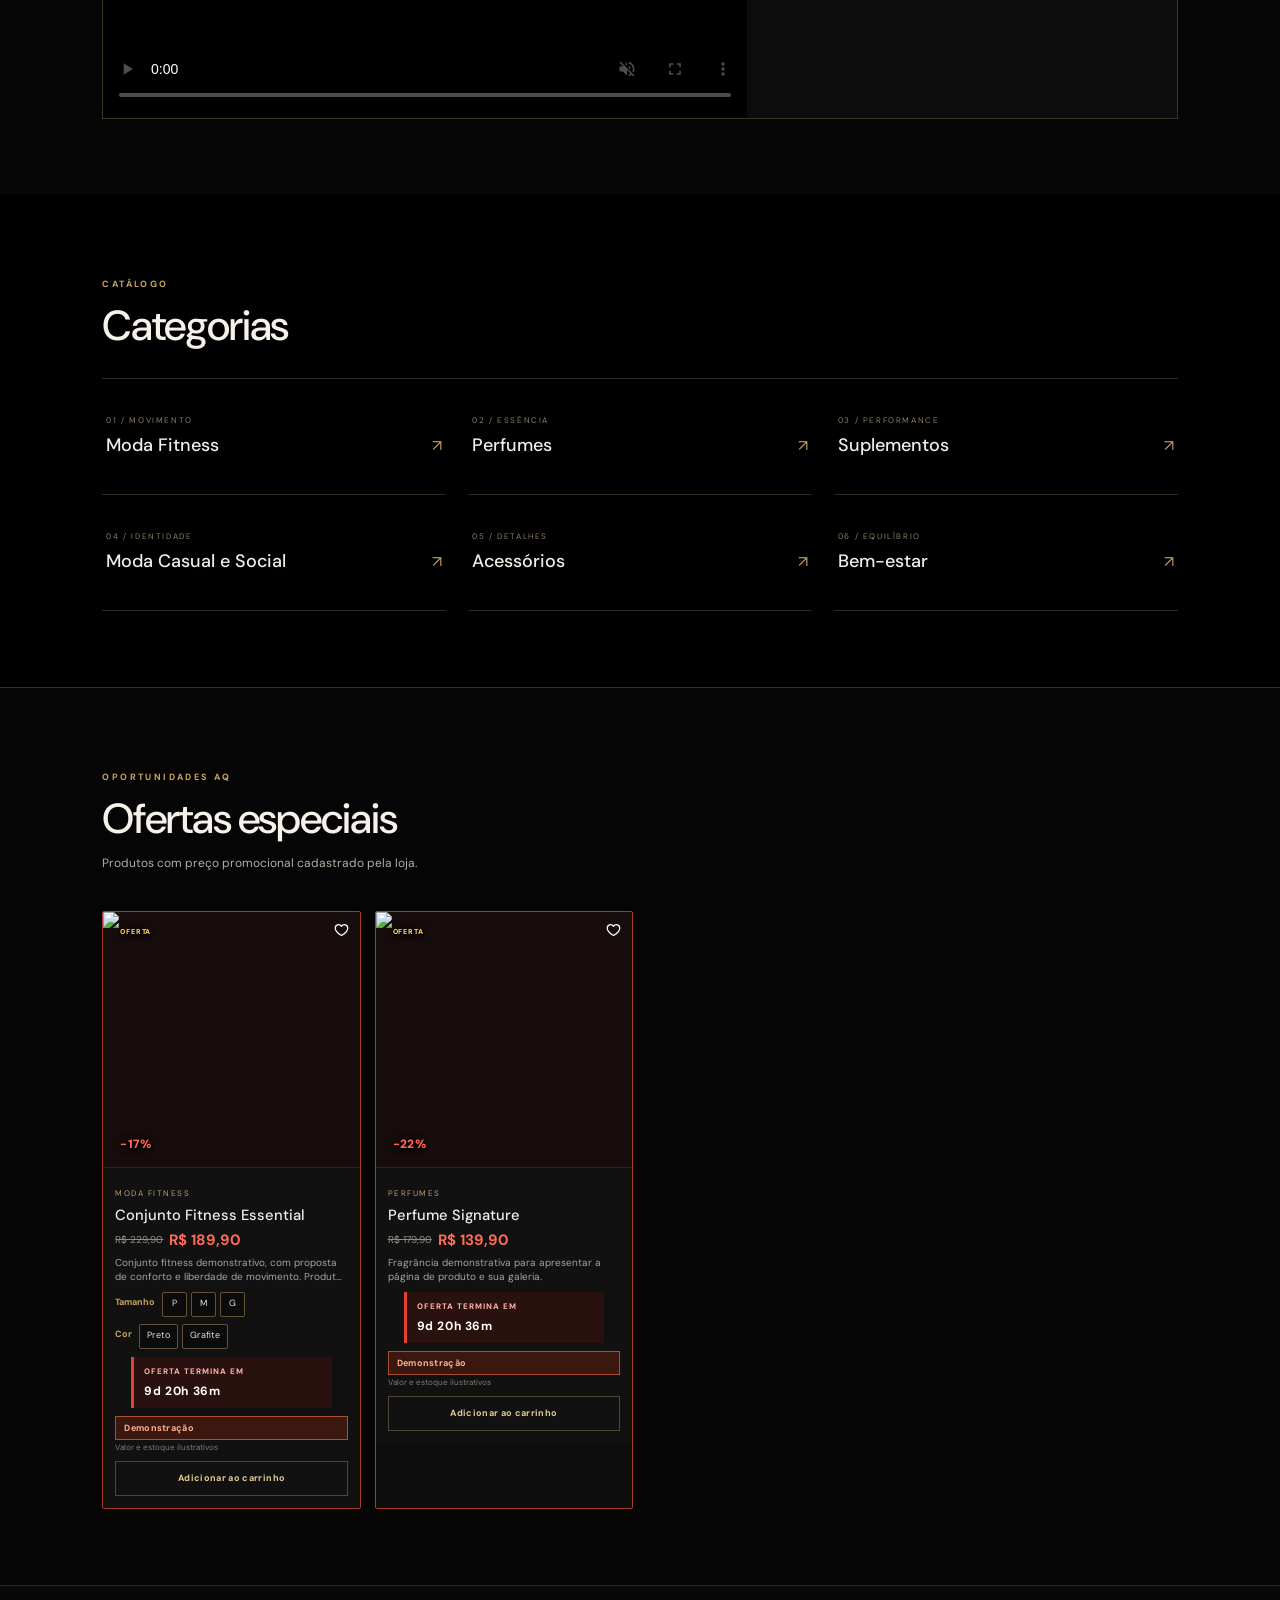
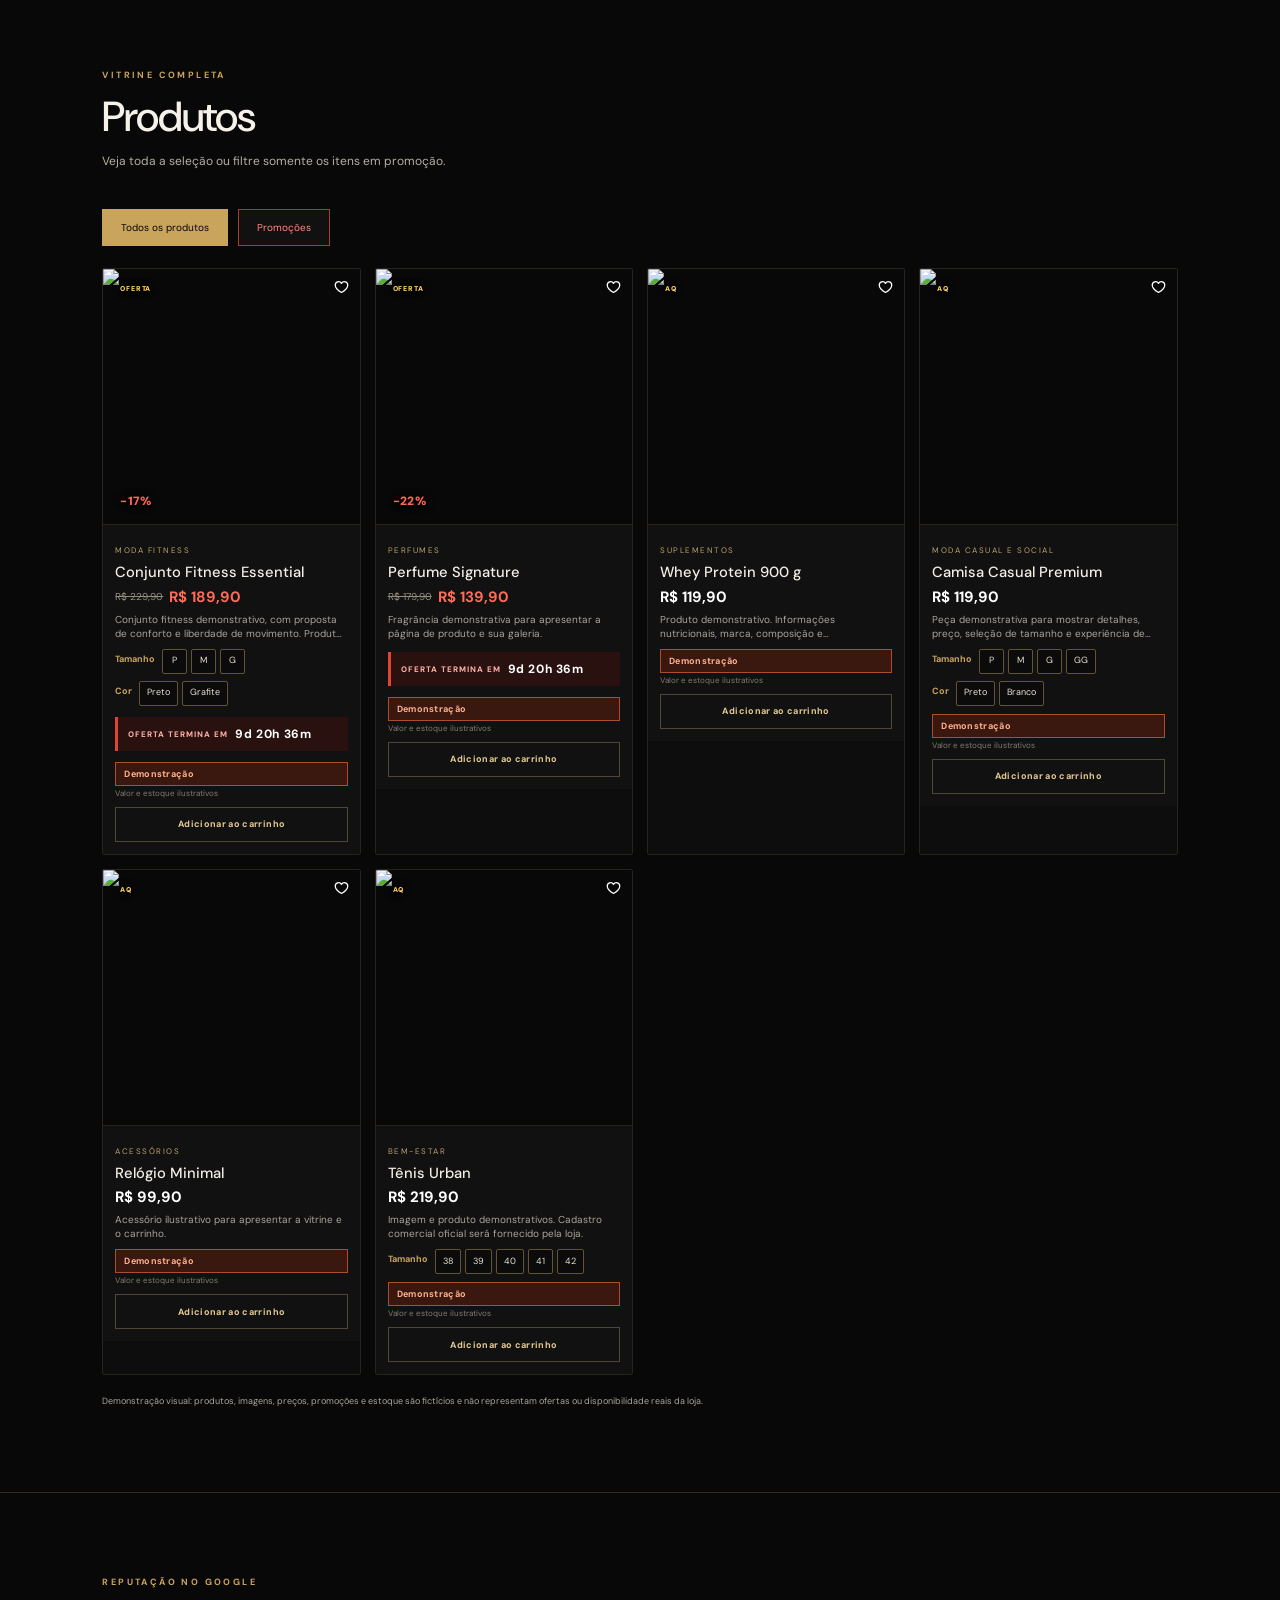
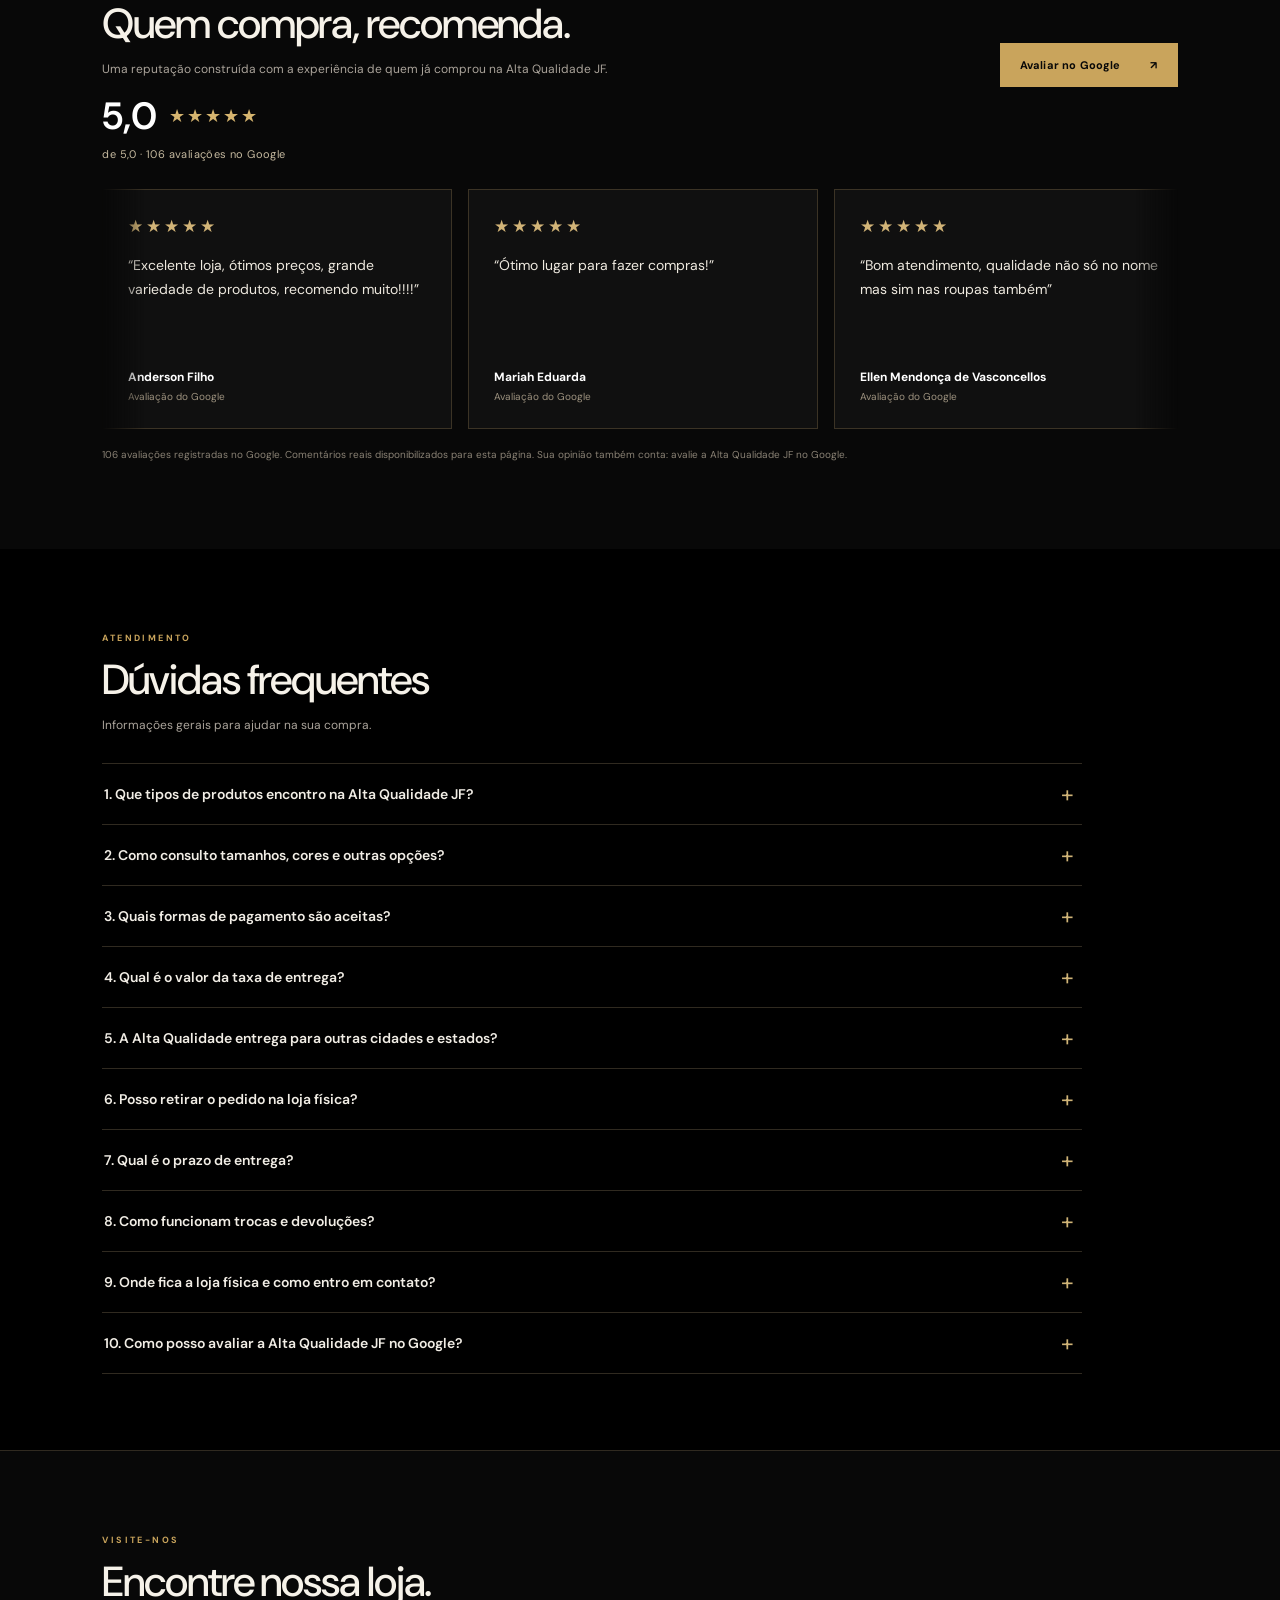
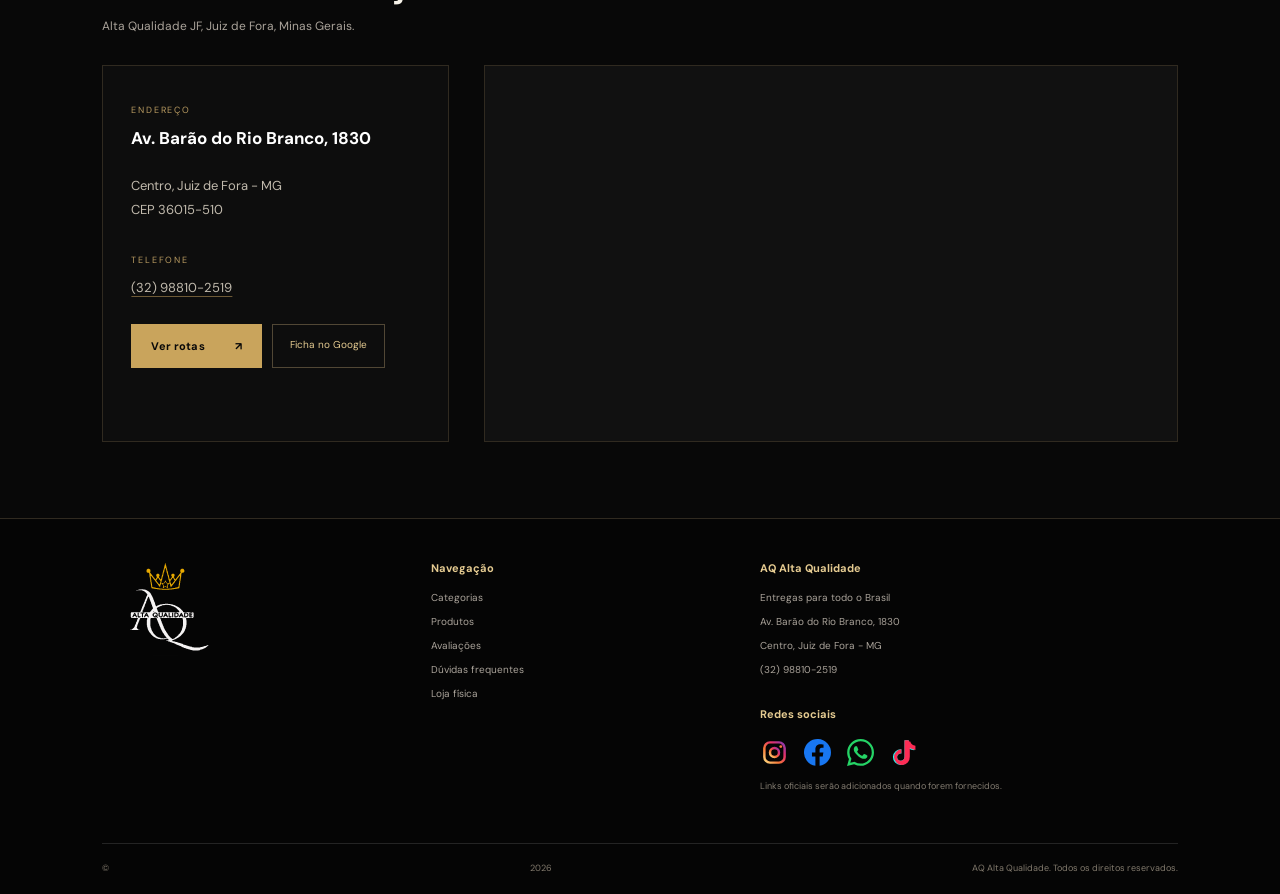
==== commit 0284d4e2: "Autoplay and loop the store video section" ====
--- a/index.html
+++ b/index.html
@@ -57,7 +57,7 @@
       <div class="demo-campaign-grid">
         <article class="demo-campaign demo-campaign-wide"><img src="https://images.unsplash.com/photo-1515886657613-9f3515b0c78f?auto=format&fit=crop&w=1400&q=82" alt="Imagem ilustrativa de campanha de moda" loading="lazy"><div><span>EDITORIAL AQ · EXEMPLO</span><h3>Seu estilo em destaque.</h3><p>Banner ilustrativo para campanhas sazonais e novidades.</p><a href="#destaques">Explorar produtos ↗</a></div></article>
         <article class="demo-campaign demo-campaign-promo"><img src="https://images.unsplash.com/photo-1594035910387-fea47794261f?auto=format&fit=crop&w=1000&q=82" alt="Imagem ilustrativa de perfume" loading="lazy"><div><span>SELEÇÃO ESPECIAL · EXEMPLO</span><h3>Detalhes que fazem diferença.</h3><p>Uma segunda peça de campanha para alternar no carrossel.</p><a href="#destaques">Ver vitrine ↗</a></div></article>
-        <article class="demo-video-card"><div class="demo-video-heading"><span>VÍDEO ILUSTRATIVO</span><small>AMOSTRA DE REPRODUÇÃO</small></div><video controls playsinline preload="none" poster="https://images.unsplash.com/photo-1490750967868-88aa4486c946?auto=format&fit=crop&w=1000&q=82"><source src="https://interactive-examples.mdn.mozilla.net/media/cc0-videos/flower.mp4" type="video/mp4">Seu navegador não consegue reproduzir este vídeo.</video><div class="demo-video-copy"><h3>Espaço para vídeos da loja.</h3><p>Exemplo técnico de vídeo no site. O proprietário poderá enviar vídeos promocionais compatíveis.</p></div></article>
+        <article class="demo-video-card"><div class="demo-video-heading"><span>VÍDEO ILUSTRATIVO</span><small>AMOSTRA DE REPRODUÇÃO</small></div><video controls autoplay muted loop playsinline preload="metadata" poster="https://images.unsplash.com/photo-1490750967868-88aa4486c946?auto=format&fit=crop&w=1000&q=82"><source src="https://interactive-examples.mdn.mozilla.net/media/cc0-videos/flower.mp4" type="video/mp4">Seu navegador não consegue reproduzir este vídeo.</video><div class="demo-video-copy"><h3>Espaço para vídeos da loja.</h3><p>Exemplo técnico de vídeo no site. O proprietário poderá enviar vídeos promocionais compatíveis.</p></div></article>
       </div>
     </section>
     <section class="section categories-section" id="categorias">
--- a/styles.css
+++ b/styles.css
@@ -633,3 +633,50 @@
 }
 .hero-product-panel .promo-countdown-label,
 .hero-product-panel .promo-countdown time{color:#fff!important;text-shadow:0 2px 9px #000,0 1px 3px #000}
+
+
+/* AQ: selos e favoritos sem placas ou círculos sobre a mídia */
+.product-image .product-tag,
+.product-image .product-tag-sale,
+.product-image .product-tag-featured,
+.product-image .discount-badge{
+  background:transparent!important;
+  border:0!important;
+  box-shadow:none!important;
+  backdrop-filter:none!important;
+  -webkit-backdrop-filter:none!important;
+  color:#fff!important;
+  text-shadow:0 1px 5px #000,0 1px 2px #000!important;
+}
+.product-image .heart{
+  width:auto!important;
+  height:auto!important;
+  min-width:0!important;
+  min-height:0!important;
+  padding:0!important;
+  border:0!important;
+  border-radius:0!important;
+  background:transparent!important;
+  box-shadow:none!important;
+  color:#fff!important;
+  font-size:25px!important;
+  line-height:1!important;
+  text-shadow:0 1px 5px #000,0 1px 2px #000!important;
+}
+.product-image .heart.active{color:#ff5470!important}
+
+
+/* AQ: selos de oferta com alto contraste, mantendo a foto visível */
+.product-image .product-tag-sale,
+.product-image .product-tag{
+  color:#ffd45e!important;
+  font-weight:900!important;
+  text-shadow:0 2px 3px #000,0 0 8px #000,1px 1px 1px #000!important;
+  letter-spacing:.8px!important;
+}
+.product-image .discount-badge{
+  color:#ff6655!important;
+  font-weight:900!important;
+  font-size:12px!important;
+  text-shadow:0 2px 3px #000,0 0 8px #000,1px 1px 1px #000!important;
+}
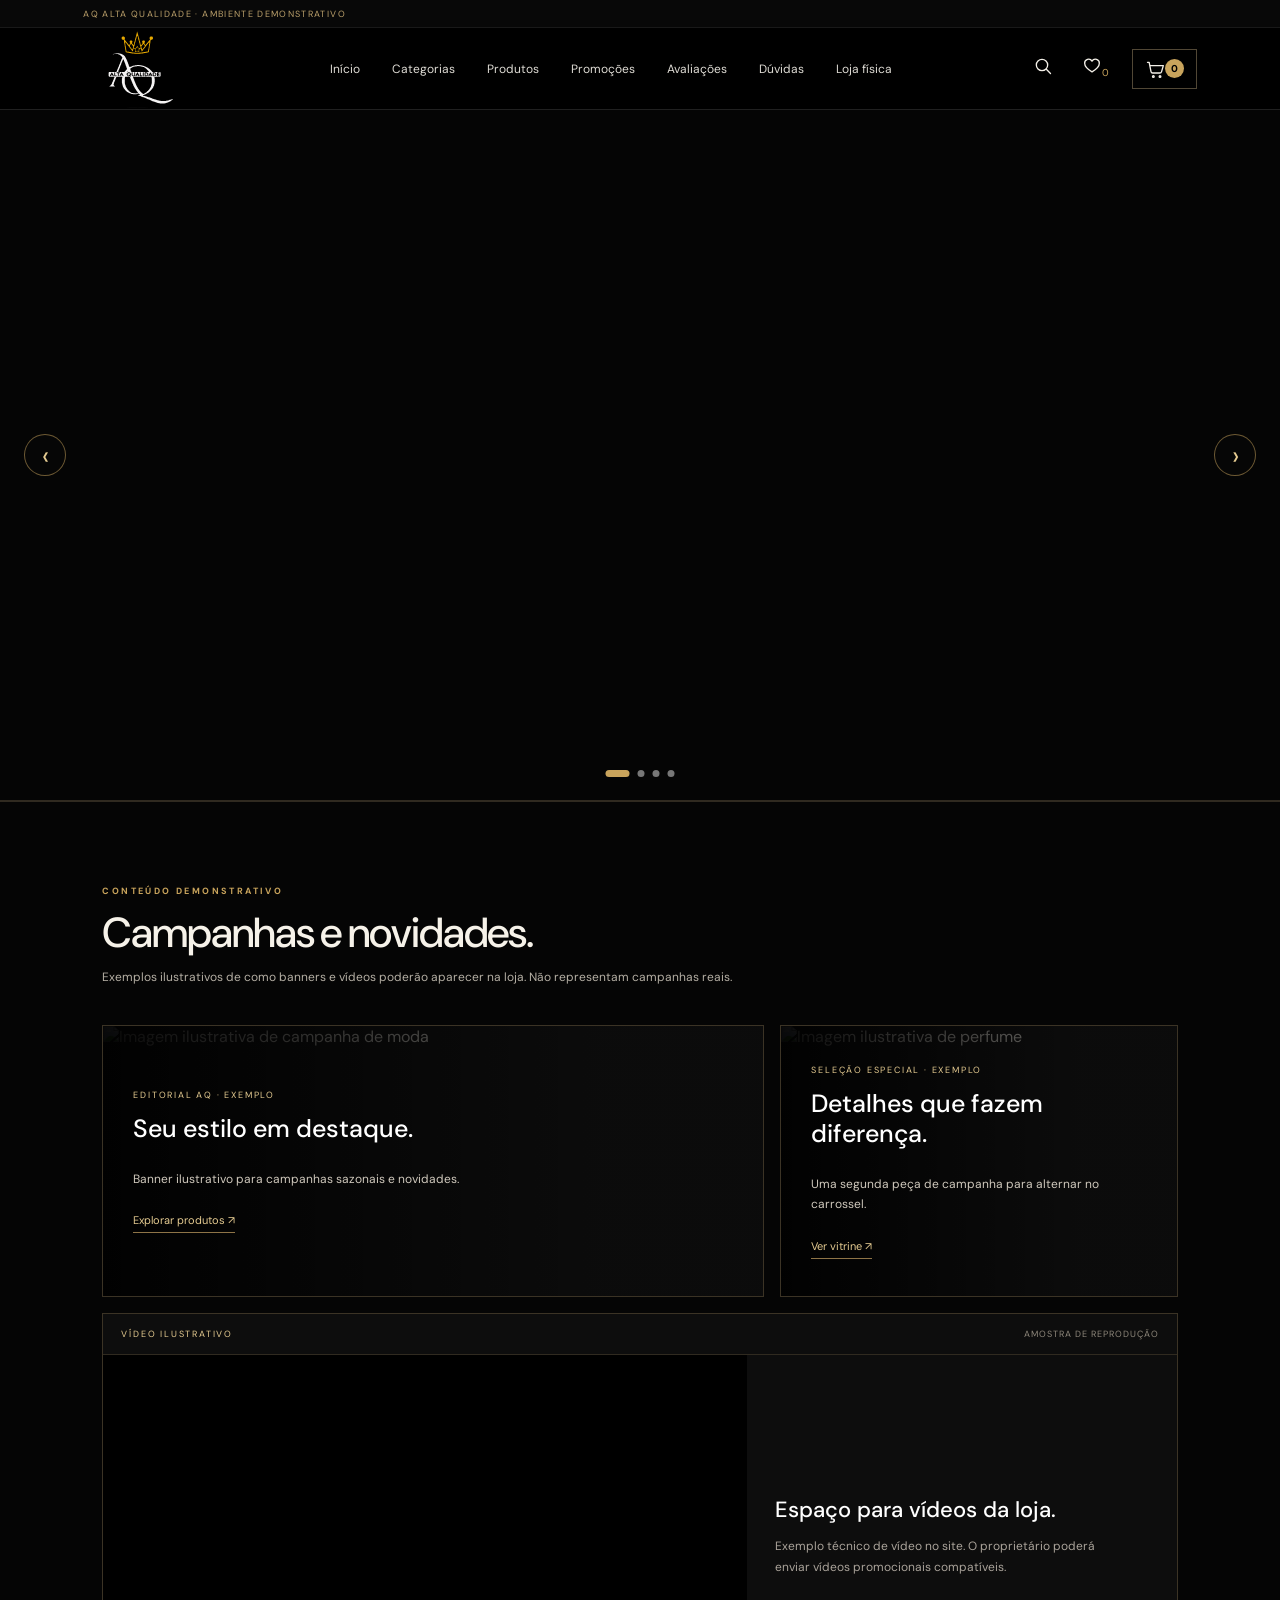
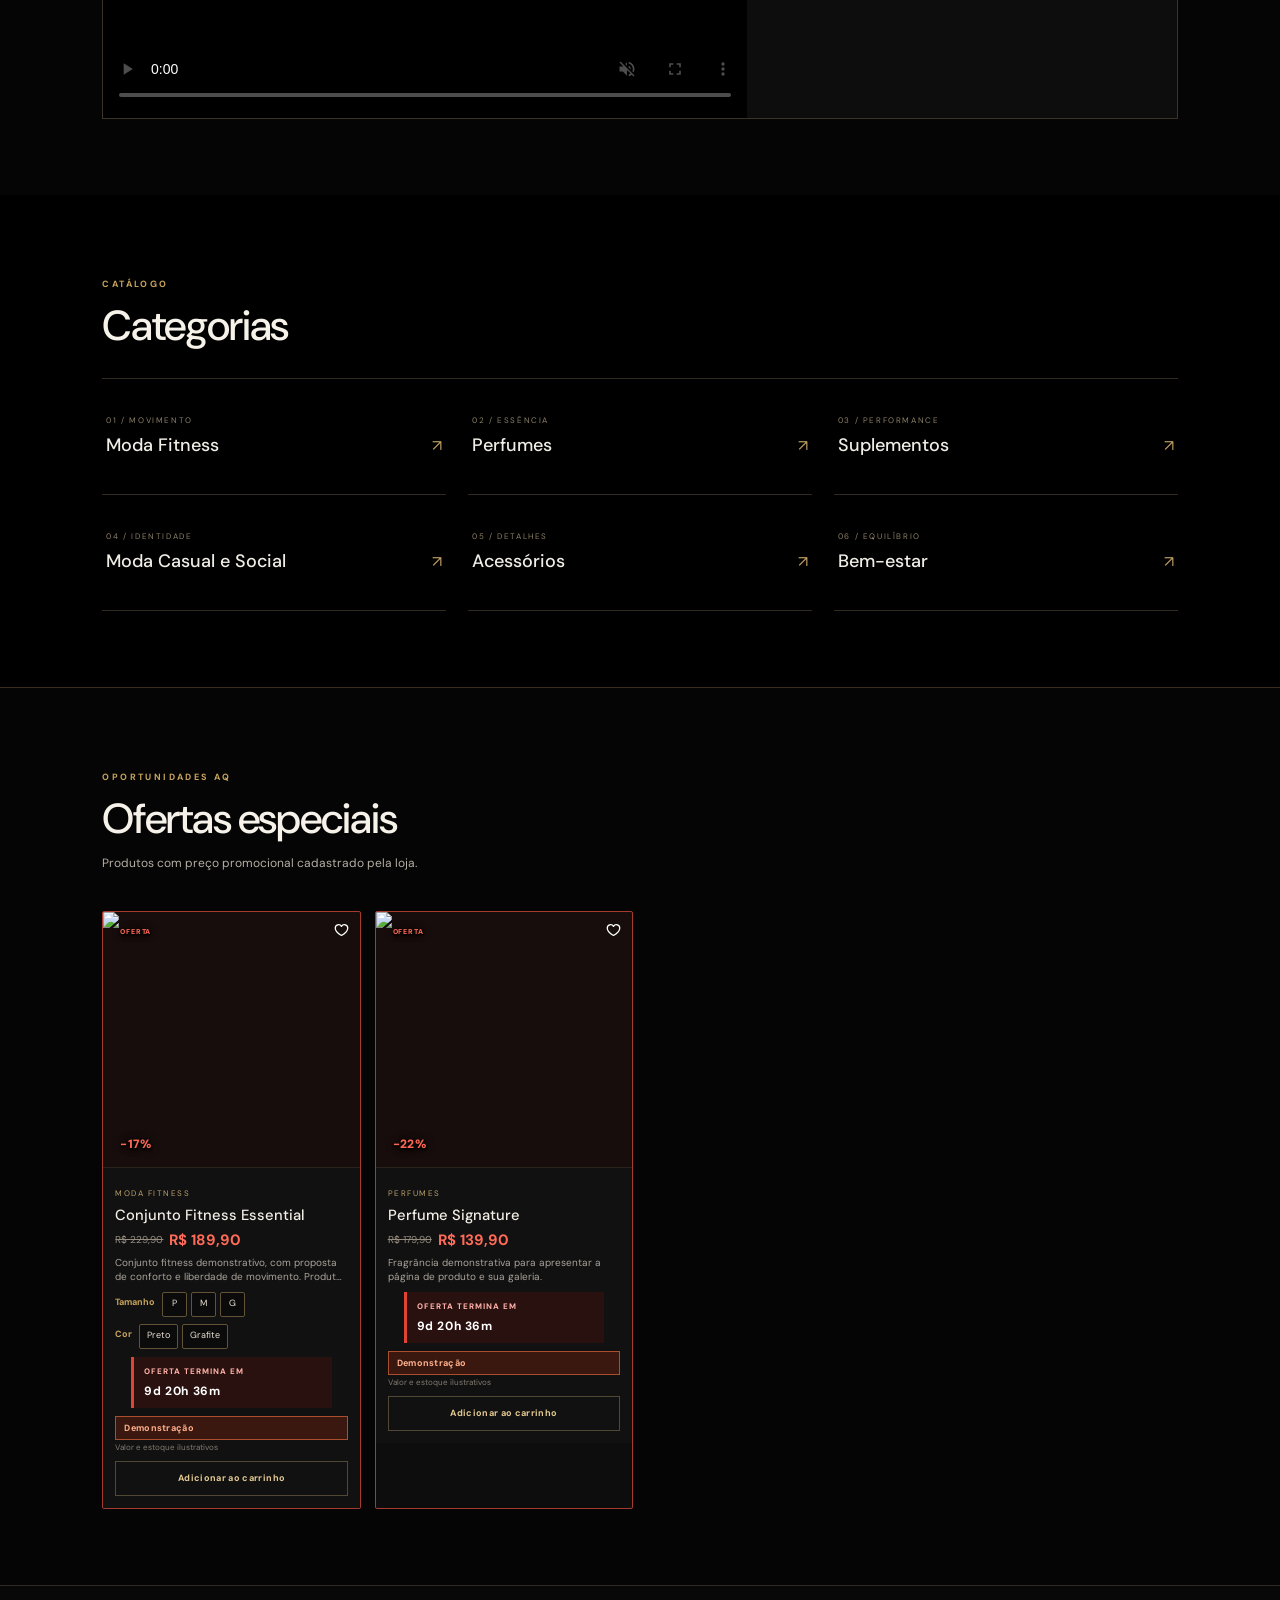
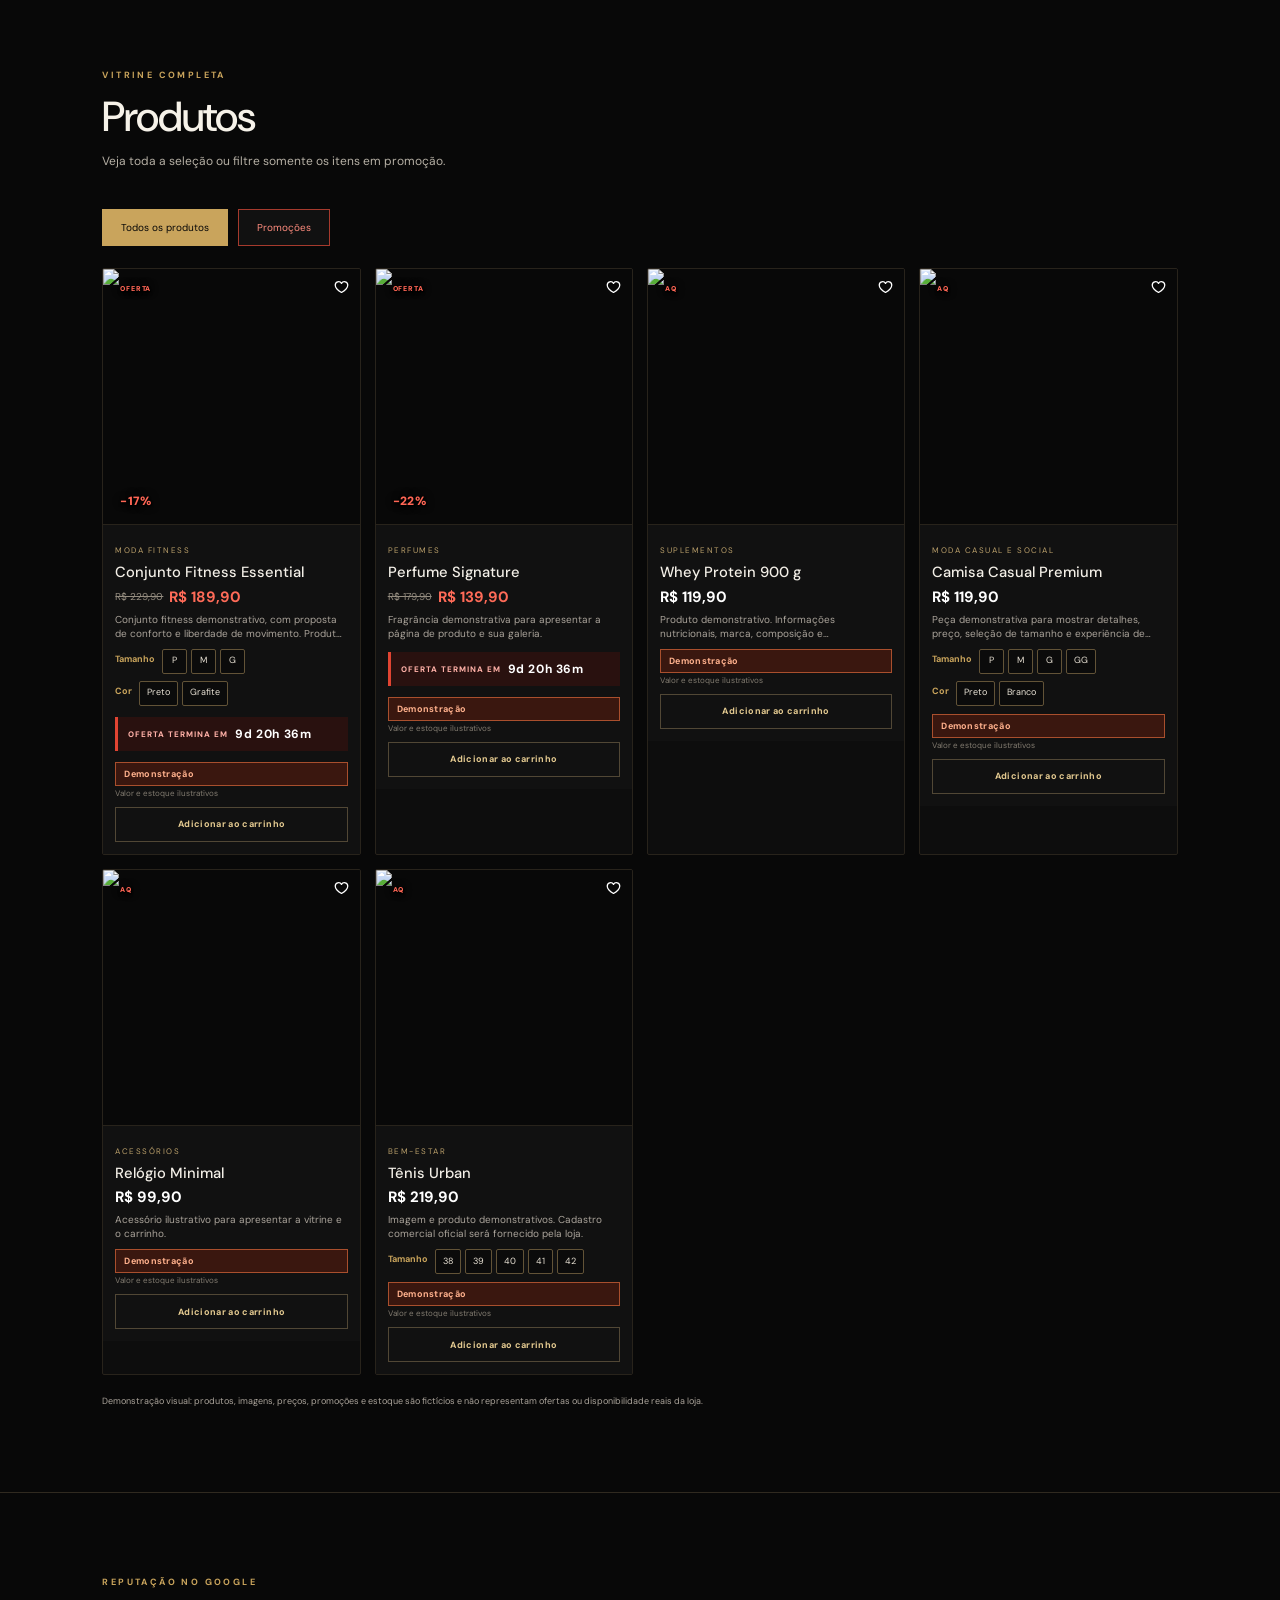
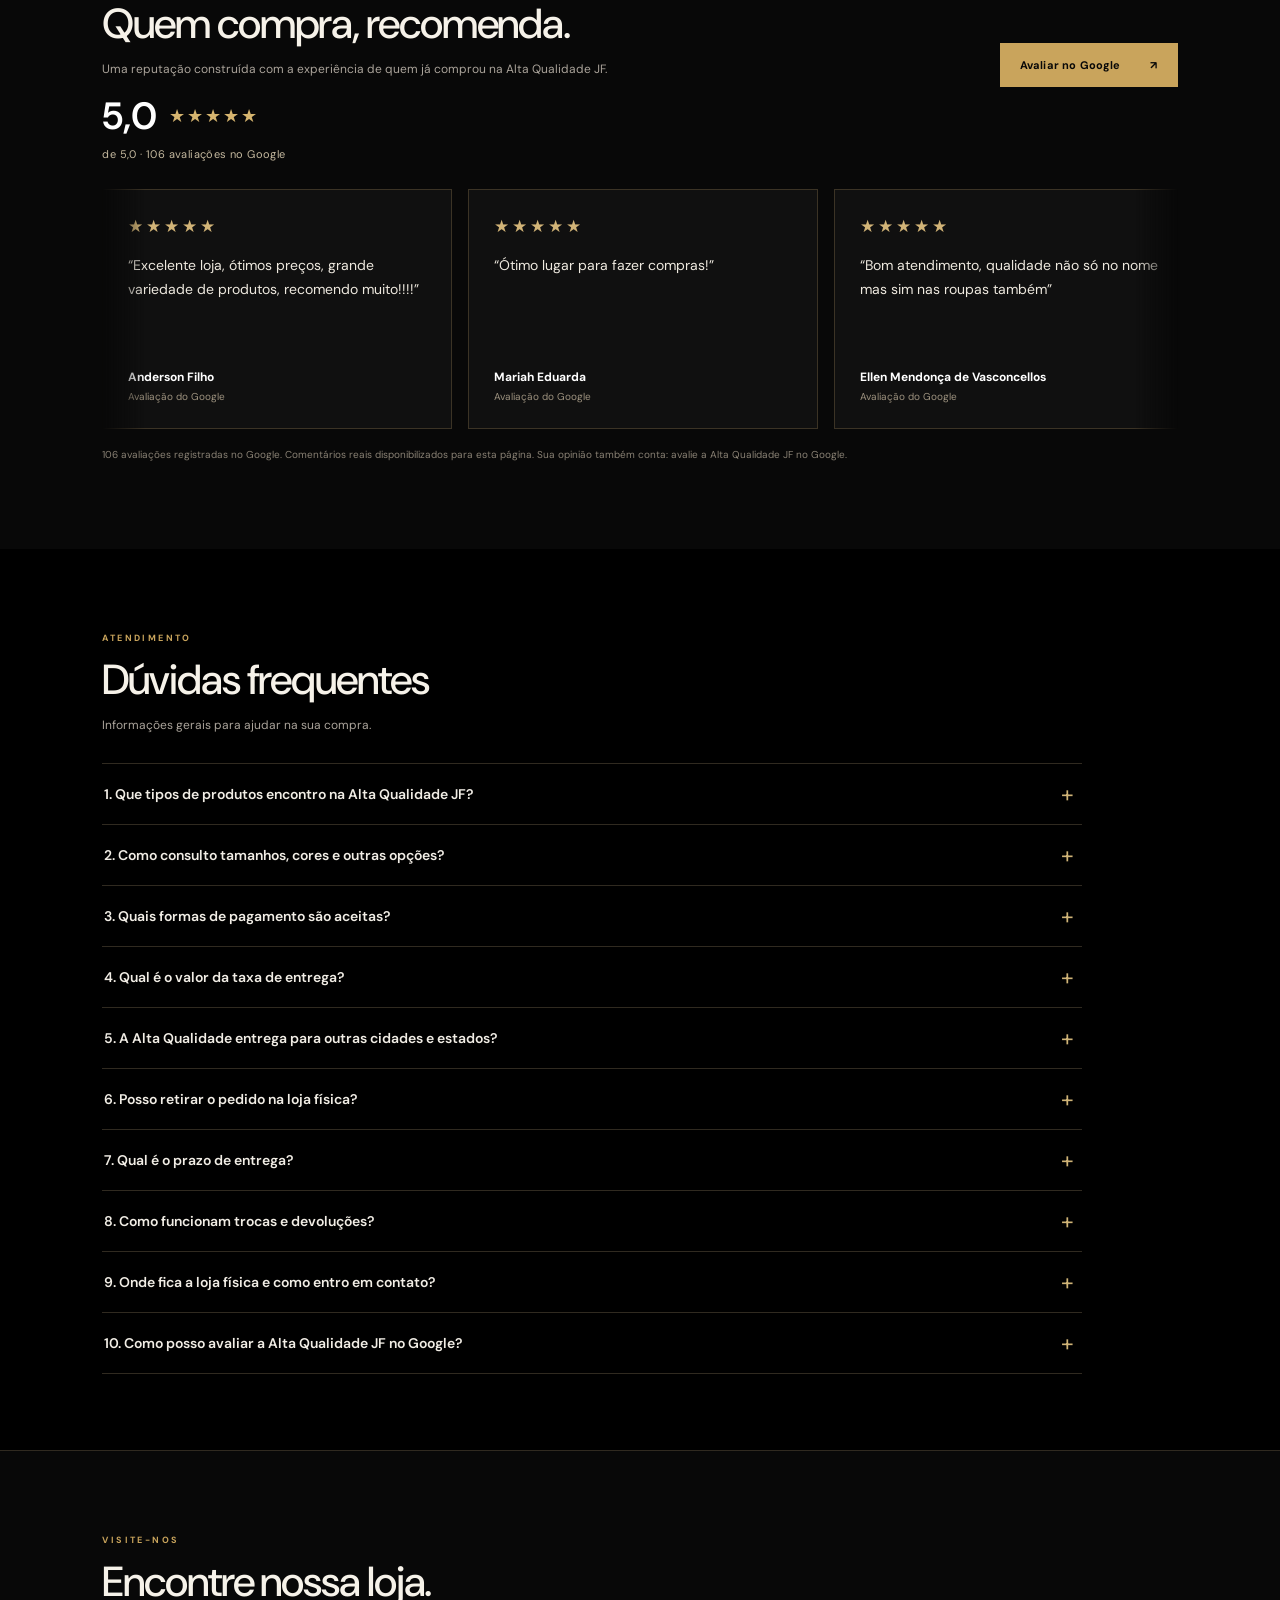
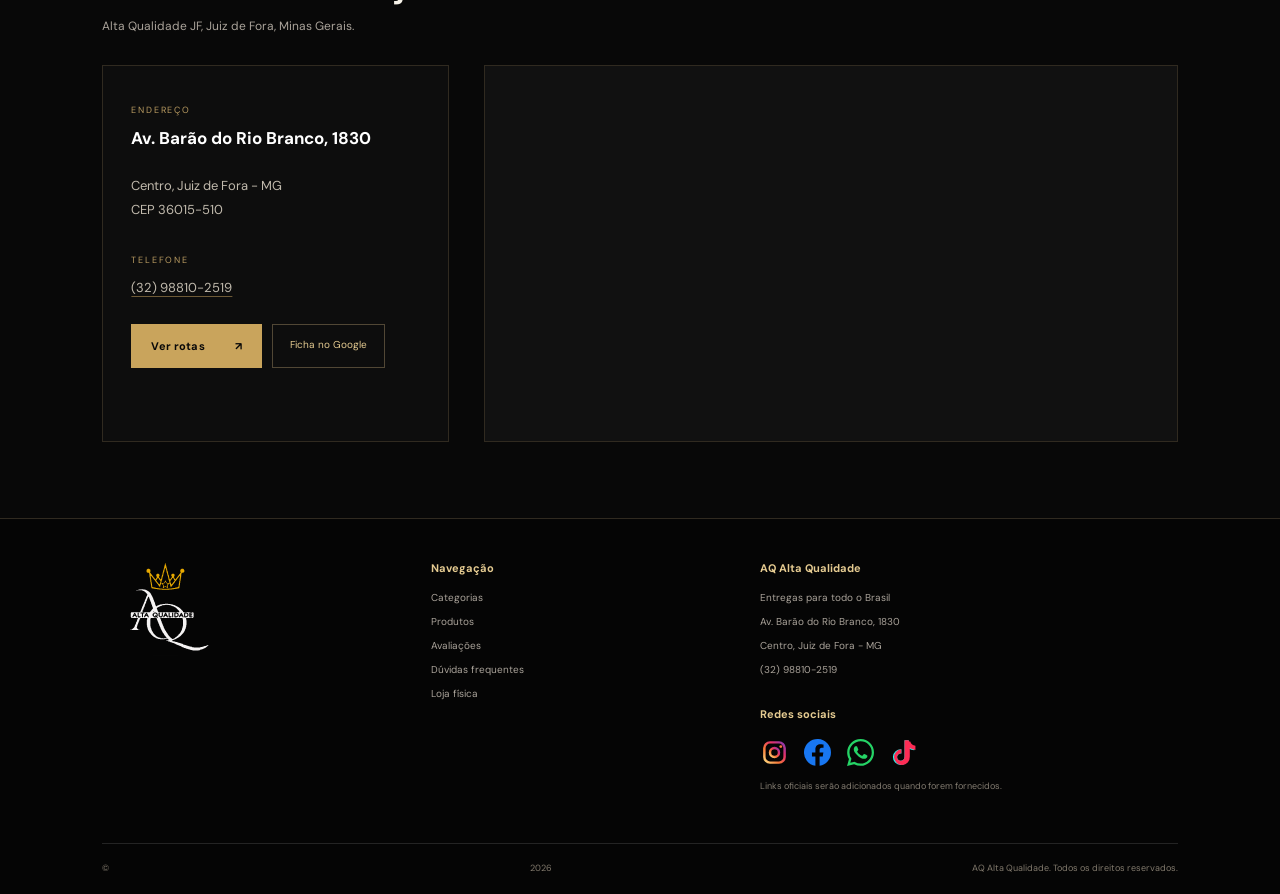
==== commit 40044740: "Add draggable floating cart control" ====
--- a/index.html
+++ b/index.html
@@ -165,6 +165,10 @@
       </div></div>
     <div class="footer-bottom">© <span id="year"></span> AQ Alta Qualidade. Todos os direitos reservados.</div>
   </footer>
+  <button class="floating-cart" id="floatingCart" type="button" aria-label="Abrir carrinho" aria-hidden="true" hidden>
+    <svg viewBox="0 0 24 24" aria-hidden="true"><path d="M2.5 3.5h2l2.1 11a2 2 0 0 0 2 1.6h8.7a2 2 0 0 0 1.9-1.4L21.5 7H6"/><circle cx="10" cy="20" r="1.4"/><circle cx="18" cy="20" r="1.4"/></svg>
+    <span class="floating-cart-count" id="floatingCartCount">0</span>
+  </button>
   <div class="drawer-backdrop" id="drawerBackdrop"></div>
   <aside class="drawer" id="cartDrawer" aria-label="Carrinho de compras"><div class="drawer-head"><h3>Seu carrinho</h3><button id="cartClose" aria-label="Fechar">×</button></div><div id="cartItems" class="cart-items"><p class="empty-cart">Sua sacola está vazia.</p></div><div class="drawer-foot"><div class="subtotal"><span>Subtotal</span><strong id="cartSubtotal">R$ 0,00</strong></div><button class="gold-button full" id="checkoutBtn" type="button" disabled>Finalização em preparação</button><small>Ambiente demonstrativo. Itens e valores são fictícios. Checkout, pedidos e pagamentos reais ainda não estão habilitados.</small></div></aside>
   <section class="product-detail-overlay" id="productDetailOverlay" aria-hidden="true">
--- a/styles.css
+++ b/styles.css
@@ -680,3 +680,11 @@
   font-size:12px!important;
   text-shadow:0 2px 3px #000,0 0 8px #000,1px 1px 1px #000!important;
 }
+
+
+/* AQ: oferta e desconto na mesma cor de destaque */
+.product-image .product-tag-sale,
+.product-image .product-tag,
+.product-image .discount-badge{
+  color:#ff6655!important;
+}
